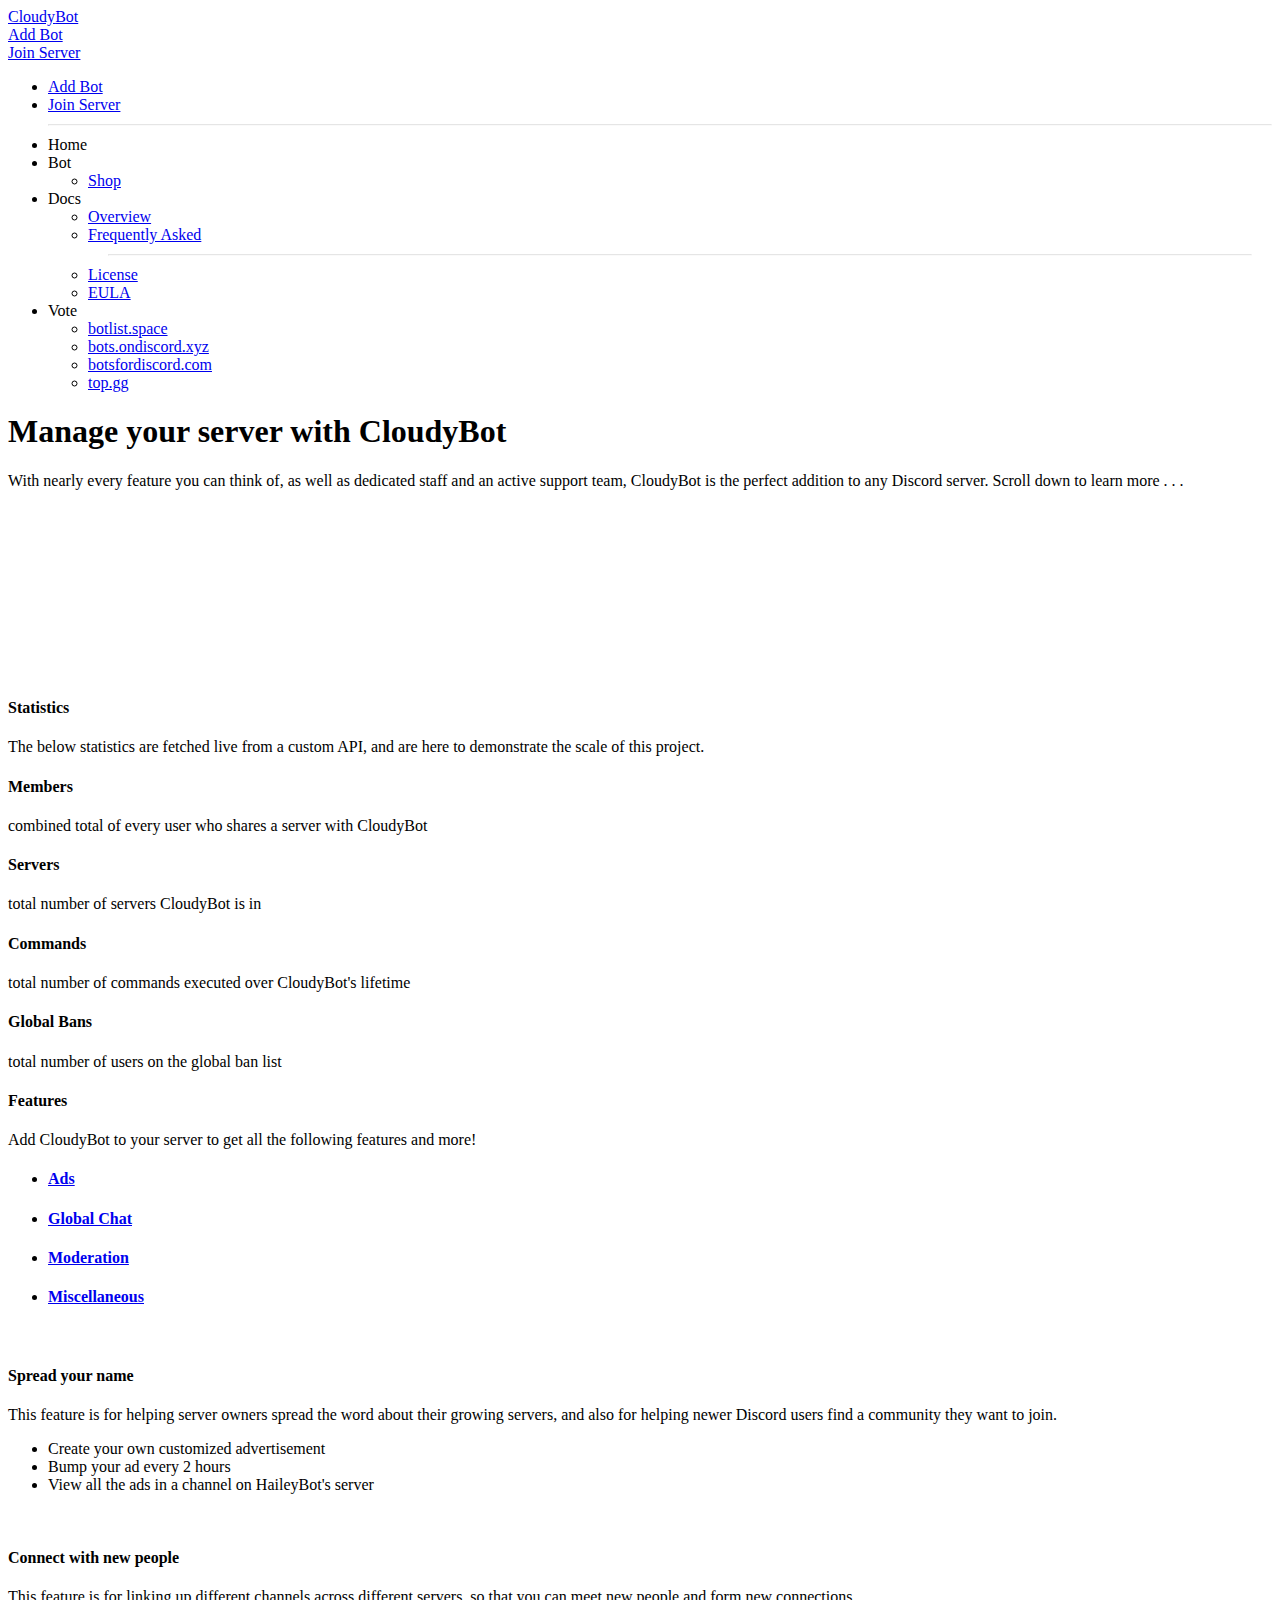
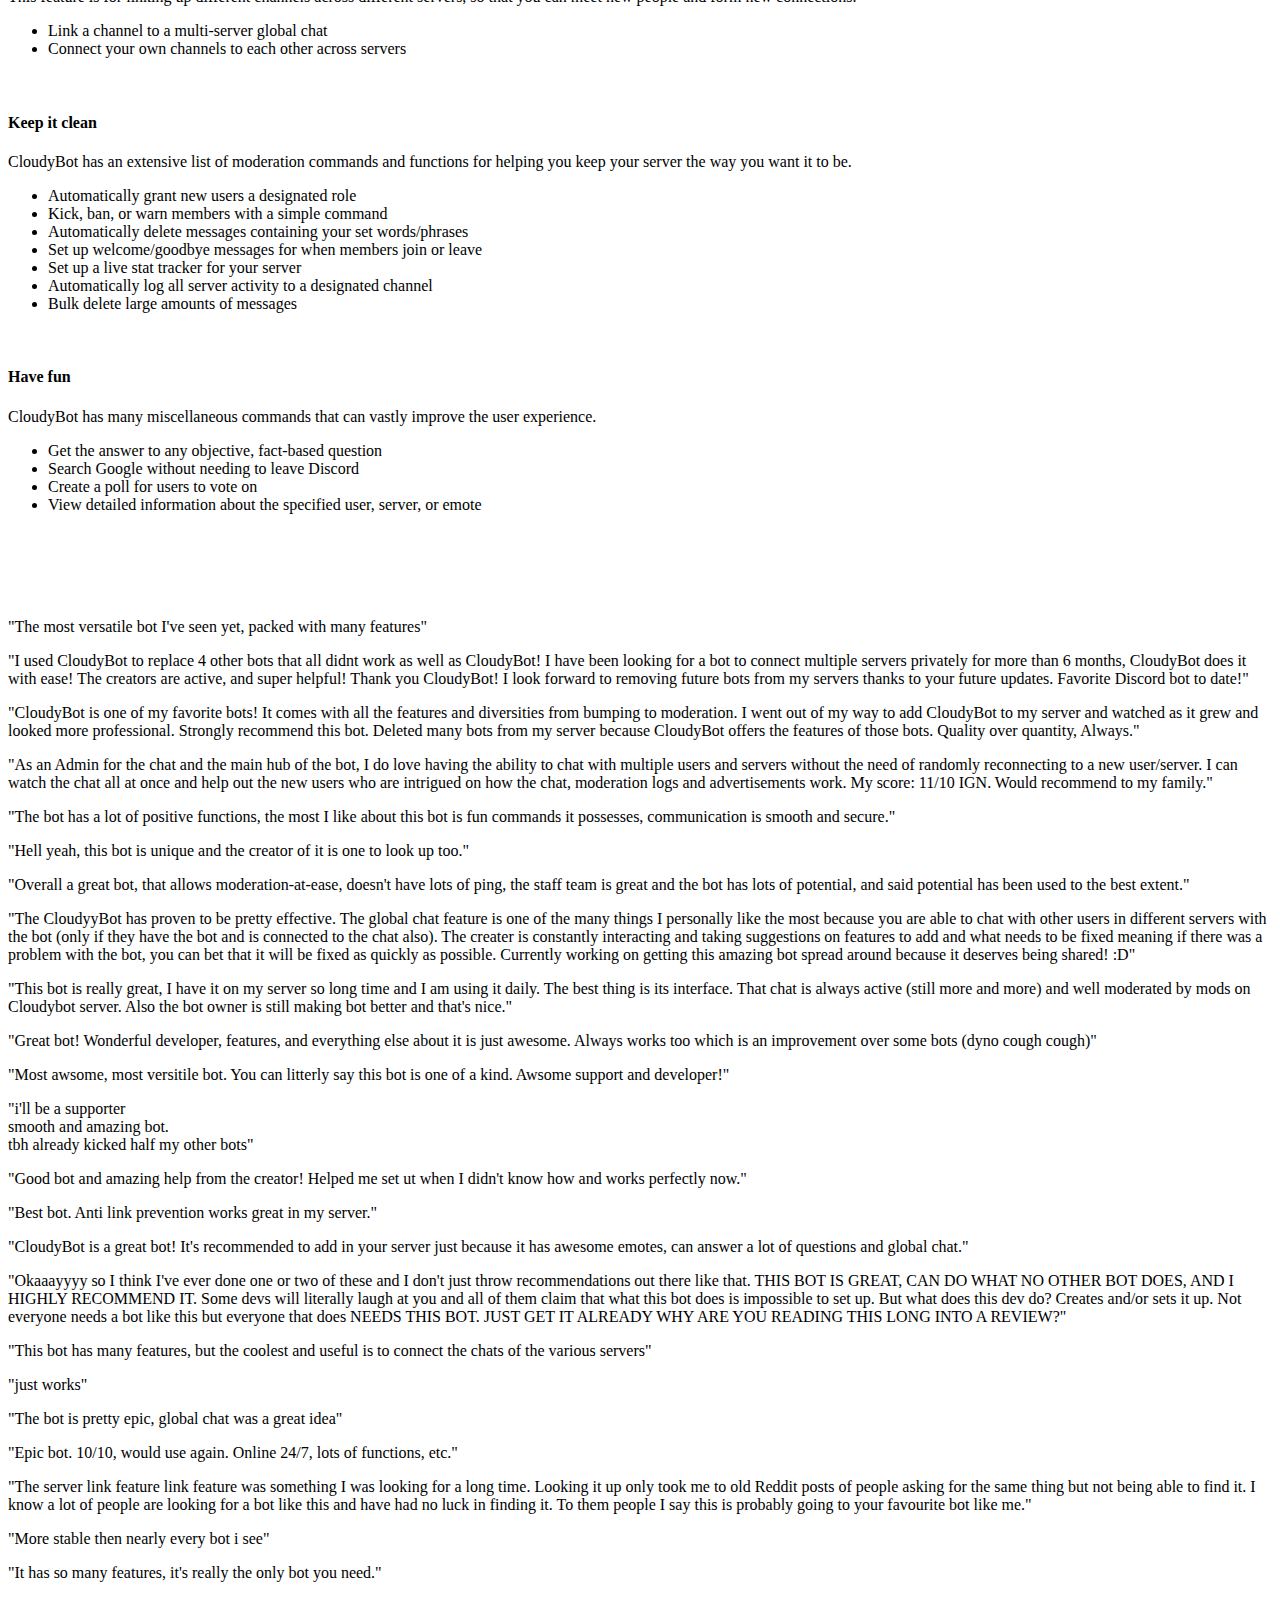
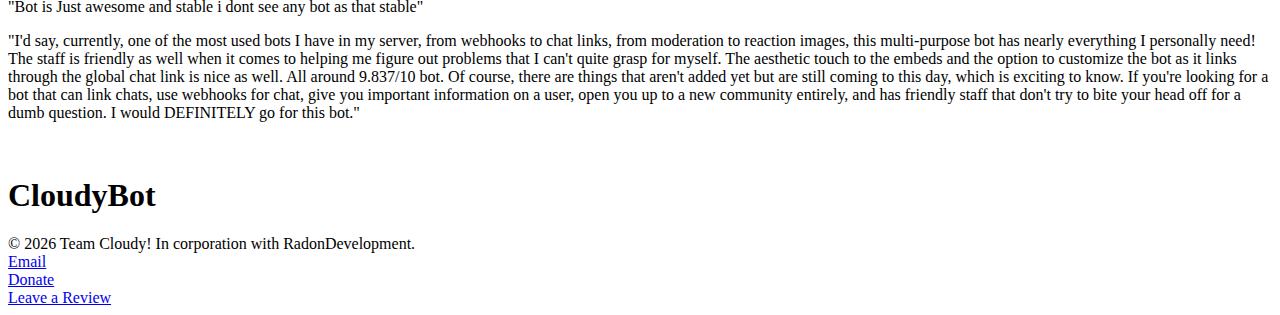
==== index.html @ 56f17318 "kska" ====
<!DOCTYPE html>
<html lang="en">
	<head>
		<meta charset="utf-8" />
		<meta name="copyrighted-site-verification" content="ebb94df8fd99408a" />
		<meta name="propeller" content="da3fdafeb3a0f1ea42befd9f24edd1d3" />
		<title>CloudyBot</title>
		<meta http-equiv="X-UA-Compatible" content="IE=edge" />
		<meta name="description" content="CloudyBot is a multipurpose bot focused on giving users the features they ask for" />
		<meta name="viewport" content="width=device-width, initial-scale=1" />
		<meta property="og:title" content="CloudyBot" />
		<meta property="og:url" content="https://cloudy.cf" />
		<meta property="og:description" content="CloudyBot is a multipurpose bot focused on giving users the features they ask for" />
		<meta name="msapplication-TileColor" content="#2c75ff" />
		<meta
			name="keywords"
			content="haileybot, haileybit, hailey, bot, network, cheesits, haley, bit, hayley, 306018440639152128, 423637161632464906, global, chat"
		/>
		<meta property="og:type" content="object" />
		<meta property="og:image" content="https://www.haileybot.com/images/haileybot.gif" />
		<meta name="mobile-web-app-capable" content="yes" />
		<link rel="icon" sizes="192x192" href="images/haileybot.webp" />
		<meta name="apple-mobile-web-app-capable" content="yes" />
		<meta name="apple-mobile-web-app-status-bar-style" content="black" />
		<meta name="apple-mobile-web-app-title" content="CloudyyBot" />
		<link rel="apple-touch-icon-precomposed" href="images/haileybot.webp" />
		<meta name="msapplication-TileImage" content="https://www.haileybot.com/images/haileybot.webp" />
		<meta name="theme-color" content="#2c75ff" />
		<link rel="shortcut icon" href="images/haileybot.webp" />
		<meta name="abuseipdb-verification" content="VtHtNeUc" />

		<link href="css/bootstrap.min.css" rel="stylesheet" type="text/css" />
		<link href="css/materialdesignicons.min.css" rel="stylesheet" type="text/css" />
		<link rel="stylesheet" href="css/owl.carousel.min.css" />
		<link rel="stylesheet" href="css/owl.theme.default.min.css" />
		<link rel="stylesheet" href="css/pageclip.css" media="screen" />
		<link rel="stylesheet" href="css/mobile.css">
		<link href="css/style.css" rel="stylesheet" type="text/css" />
	</head>

	<body>
		<!-- Loading animation -->
		<div id="preloader">
			<div id="status">
				<div class="spinner">
					<div class="double-bounce1"></div>
					<div class="double-bounce2"></div>
				</div>
			</div>
		</div>

		<!-- Header -->
		<header id="topnav" class="defaultscroll sticky">
			<div class="container">
				<!-- Logo -->
				<div>
					<a class="logo" href="#">Cloudy<span class="text-primary">Bot</span></a>
				</div>

				<!-- Invite Buttons -->
				<div class="buy-button hide-mobile">
					<a href="https://discord.com/oauth2/authorize?client_id=863738925864321025&permissions=8&scope=bot%20applications.commands" target="_blank" class="btn btn-primary">Add Bot</a>
				</div>
				<div class="buy-button hide-mobile" style="padding-right: 0.25em">
					<a href="https://dsc.gg/cloudybot" target="_blank" class="btn btn-outline-primary">Join Server</a>
				</div>

				<!-- Mobile Tray Toggle -->
				<div class="menu-extras">
					<div class="menu-item">
						<a class="navbar-toggle">
							<div class="lines">
								<span></span>
								<span></span>
								<span></span>
							</div>
						</a>
					</div>
				</div>

				<!-- Navigation -->

				<!--
        "New" badge for nav items:
        <span class="badge badge-success nav-menu-right nav-menu-badge">New</span>
      -->

				<div id="navigation">
					<ul class="navigation-menu">
						<!-- Mobile Invites -->
						<li class="show-mobile buy-button">
							<span><a href="https://discord.com/oauth2/authorize?client_id=863738925864321025&permissions=8&scope=bot%20applications.commands" target="_blank" class="btn btn-block btn-primary">Add Bot</a></span>
						</li>
						<li class="show-mobile buy-button">
							<span><a href="https://dsc.gg/cloudybot" target="_blank" class="btn btn-block btn-outline-primary">Join Server</a></span>
							<hr style="opacity: 25%; margin-top: 10px; margin-bottom: 10px" />
						</li>

						<!-- Nav Row 1 -->
						<li><a class="text-primary">Home</a></li>

						<!-- Nav Row 2 -->
						<li class="has-submenu">
							<a>Bot</a><span class="menu-arrow"></span>
							<ul class="submenu">
								<li><a href="https://shop.cloudy.cf">Shop</a></li>
							</ul>
						</li>

						<!-- Nav Row 3 -->
						<li class="has-submenu">
							<a>Docs</a><span class="menu-arrow"></span>
							<ul class="submenu">
								<li><a href="https://docs.cloudy.cf">Overview</a></li>
								<li><a href="https://faq.cloudy.cf">Frequently Asked</a></li>
								<hr style="opacity: 25%; margin: 20px; margin-top: 10px; margin-bottom: 10px" />
								<li>
									<a href="https://license.cloudybot.cf" target="_blank"
										>License<span class="mdi mdi-open-in-new rem-1 nav-menu-right nav-menu-icon"></span
									></a>
								</li>
								<li>
									<a href="https://eula.cloudy.cf" target="_blank"
										>EULA<span class="mdi mdi-open-in-new rem-1 nav-menu-right nav-menu-icon"></span
									></a>
								</li>
							</ul>
						</li>

						<!-- Nav Row 4 -->
						<li class="has-submenu">
							<a>Vote</a><span class="menu-arrow"></span>
							<ul class="submenu">
								<li><a href="https://botlist.space/bot/423637161632464906/upvote" target="_blank">botlist.space</a></li>
								<li><a href="https://bots.ondiscord.xyz/bots/423637161632464906?vote" target="_blank">bots.ondiscord.xyz</a></li>
								<li><a href="https://botsfordiscord.com/bot/423637161632464906/vote" target="_blank">botsfordiscord.com</a></li>
								<li><a href="https://top.gg/bot/423637161632464906/vote" target="_blank">top.gg</a></li>
							</ul>
						</li>
					</ul>
				</div>
			</div>
		</header>

		<!-- Jumbotron -->
		<section class="bg-half-170" id="home">
			<div class="home-center">
				<div class="home-desc-center">
					<div class="container">
						<div class="row align-items-center">
							<!-- Coloumn 1 -->
							<div class="col-lg-6 col-md-7">
								<div class="title-heading mt-4">
									<h1 class="heading mb-3">Manage your server with <span class="text-primary">CloudyBot</span></h1>
									<p class="para-desc text-muted">
										With nearly every feature you can think of, as well as dedicated staff and an active support team, CloudyBot is the
										perfect addition to any Discord server. <span class="text-primary">Scroll down to learn more . . .</span>
									</p>
									<!-- Warns the user that they should enable JS for a better experience. See the noscript tag -->
									<p id="nojs-p"><b id="nojs-warning">You have JavaScript disabled. Please enable JavaScript for a better experience.</b></p>
								</div>
							</div>

							<!-- Column 2 -->
							<div class="col-lg-6 col-md-5 mt-4 pt-2 mt-sm-0 pt-sm-0 hide-mobile">
								<video autoplay loop muted playsinline width="85%" class="img-fluid mx-auto d-block">
									<source src="images/haileybot-av1.webm" type="video/webm" />
									<source src="images/haileybot-vp9.webm" type="video/webm" />
								</video>
							</div>
						</div>
					</div>

					<!-- Background Design Image -->
					<div class="container-fluid">
						<div class="row">
							<div class="home-shape-bottom">
								<img src="images/shapes/round-light.webp" alt="" loading="lazy" class="img-fluid mx-auto d-block" />
							</div>
						</div>
					</div>
				</div>
			</div>
		</section>

		<!-- Statistics -->
		<section class="section bg-light">
			<div class="container">
				<div class="row justify-content-center">
					<div class="col-12 text-center">
						<!-- Title and Description -->
						<div class="section-title mb-60">
							<h4 class="main-title mb-4">Statistics</h4>
							<p class="text-muted para-desc mb-0 mx-auto">
								The below statistics are fetched live from a custom API, and are here to demonstrate the scale of this project.
							</p>
						</div>
					</div>
				</div>

				<!-- Set up 2 columns -->
				<div class="row justify-content-center align-items-center">
					<div class="col-lg-8 col-md-8">
						<div class="row">
							<!-- Stat Column 1 -->
							<div class="col-md-6 col-12">
								<div class="features p-1 pt-4 pb-4">
									<i class="mdi mdi-account icon text-center rounded-pill text-primary mr-3 mt-2 float-left"></i>
									<div class="content d-block overflow-hidden">
										<h4 class="title"><span id="stats-members"></span> Members</h4>
										<p class="text-muted para mb-0">combined total of every user who shares a server with CloudyBot</p>
									</div>
								</div>
							</div>

							<!-- Stat Column 2 -->
							<div class="col-md-6 col-12">
								<div class="features p-1 pt-4 pb-4">
									<i class="mdi mdi-server icon text-center rounded-pill text-primary mr-3 mt-2 float-left"></i>
									<div class="content d-block overflow-hidden">
										<h4 class="title"><span id="stats-servers"></span> Servers</h4>
										<p class="text-muted para mb-0">total number of servers CloudyBot is in</p>
									</div>
								</div>
							</div>

							<!-- Stat Column 3 -->
							<div class="col-md-6 col-12">
								<div class="features p-1 pt-4 pb-4">
									<i class="mdi mdi-code-greater-than icon text-center rounded-pill text-primary mr-3 mt-2 float-left"></i>
									<div class="content d-block overflow-hidden">
										<h4 class="title"><span id="stats-commands"></span> Commands</h4>
										<p class="text-muted para mb-0">total number of commands executed over CloudyBot's lifetime</p>
									</div>
								</div>
							</div>

							<div class="col-md-6 col-12">
								
							<!-- Stat Column 5 -->
							

							<!-- Stat Column 6 -->
							<div class="col-md-6 col-12">
								<div class="features p-1 pt-4 pb-4">
									<i class="mdi mdi-gavel icon text-center rounded-pill text-primary mr-3 mt-2 float-left"></i>
									<div class="content d-block overflow-hidden">
										<h4 class="title"><span id="stats-global-bans"></span> Global Bans</h4>
										<p class="text-muted para mb-0">total number of users on the global ban list</p>
									</div>
								</div>
							</div>
						</div>
					</div>
				</div>
			</div>
		</section>

		<!-- Features -->
		<section class="section pt-0 bg-light">
			<div class="container">
				<div class="row justify-content-center">
					<div class="col-12 text-center">
						<!-- Title and Description -->
						<div class="section-title mb-60">
							<h4 class="main-title mb-4">Features</h4>
							<p class="text-muted para-desc mb-0 mx-auto">
								Add <span class="text-primary font-weight-bold">CloudyBot</span> to your server to get all the following features and more!
							</p>

							<!-- Pill Selectors -->
							<div class="row mt-4 justify-content-center">
								<div class="col-lg-8 col-md-12 text-center">
									<ul class="nav nav-pills nav-justified flex-column flex-sm-row" id="pills-tab" role="tablist">
										<!-- Pill 1 Button -->
										<li class="nav-item mt-4 pt-2">
											<a
												class="nav-link rounded active"
												id="pills-ads-tab"
												data-toggle="pill"
												href="#pills-ads"
												role="tab"
												aria-controls="pills-ads"
												aria-selected="false"
											>
												<div class="text-center pt-1 pb-1">
													<h4 class="title font-weight-normal mb-0">Ads</h4>
												</div>
											</a>
										</li>

										<!-- Pill 2 Button -->
										<li class="nav-item mt-4 pt-2">
											<a
												class="nav-link rounded"
												id="pills-global-tab"
												data-toggle="pill"
												href="#pills-global"
												role="tab"
												aria-controls="pills-global"
												aria-selected="false"
											>
												<div class="text-center pt-1 pb-1">
													<h4 class="title font-weight-normal mb-0">Global Chat</h4>
												</div>
											</a>
										</li>

										<!-- Pill 3 Button -->
										<li class="nav-item mt-4 pt-2">
											<a
												class="nav-link rounded"
												id="pills-mod-tab"
												data-toggle="pill"
												href="#pills-mod"
												role="tab"
												aria-controls="pills-mod"
												aria-selected="false"
											>
												<div class="text-center pt-1 pb-1">
													<h4 class="title font-weight-normal mb-0">Moderation</h4>
												</div>
											</a>
										</li>

										<!-- Pill 4 Button -->
										<li class="nav-item mt-4 pt-2">
											<a
												class="nav-link rounded"
												id="pills-misc-tab"
												data-toggle="pill"
												href="#pills-misc"
												role="tab"
												aria-controls="pills-misc"
												aria-selected="false"
											>
												<div class="text-center pt-1 pb-1">
													<h4 class="title font-weight-normal mb-0">Miscellaneous</h4>
												</div>
											</a>
										</li>
									</ul>
								</div>
							</div>
						</div>
					</div>
				</div>

				<div class="row">
					<div class="col-12">
						<div class="tab-content" id="pills-tabContent">
							<!-- Pill 1 -->
							<div class="tab-pane fade show active" id="pills-ads" role="tabpanel" aria-labelledby="pills-ads-tab">
								<div class="row align-items-center">
									<div class="col-md-6 hide-mobile">
										<img src="images/pattern.webp" loading="lazy" class="img-fluid mx-auto d-block" alt="" />
									</div>

									<!-- Pill 1 Content -->
									<div class="col-md-6 mt-4 mt-sm-0 pt-2 pt-sm-0">
										<div class="section-title">
											<h4 class="title mb-4"><i class="mdi mdi-chevron-double-right text-primary"></i> Spread your name</h4>
											<p class="text-muted">
												This feature is for helping server owners spread the word about their growing servers, and also for helping
												newer Discord users find a community they want to join.
											</p>
											<ul class="list-unstyled feature-list text-muted">
												<li>
													<i class="mdi mdi-checkbox-marked-circle text-success h4 mr-2"></i>Create your own customized advertisement
												</li>
												<li><i class="mdi mdi-checkbox-marked-circle text-success h4 mr-2"></i>Bump your ad every 2 hours</li>
												<li>
													<i class="mdi mdi-checkbox-marked-circle text-success h4 mr-2"></i>View all the ads in a channel on
													HaileyBot's server
												</li>
											</ul>
										</div>
									</div>
								</div>
							</div>

							<!-- Pill 2 -->
							<div class="tab-pane fade" id="pills-global" role="tabpanel" aria-labelledby="pills-global-tab">
								<div class="row align-items-center">
									<div class="col-md-6 hide-mobile">
										<img src="images/pattern.webp" loading="lazy" class="img-fluid mx-auto d-block" alt="" />
									</div>

									<!-- Pill 2 Content -->
									<div class="col-md-6 mt-4 mt-sm-0 pt-2 pt-sm-0">
										<div class="section-title">
											<h4 class="title mb-4"><i class="mdi mdi-chevron-double-right text-primary"></i> Connect with new people</h4>
											<p class="text-muted">
												This feature is for linking up different channels across different servers, so that you can meet new people and
												form new connections.
											</p>
											<ul class="list-unstyled feature-list text-muted">
												<li>
													<i class="mdi mdi-checkbox-marked-circle text-success h4 mr-2"></i>Link a channel to a multi-server global
													chat
												</li>
												<li>
													<i class="mdi mdi-checkbox-marked-circle text-success h4 mr-2"></i>Connect your own channels to each other
													across servers
												</li>
											</ul>
										</div>
									</div>
								</div>
							</div>

							<!-- Pill 3 -->
							<div class="tab-pane fade" id="pills-mod" role="tabpanel" aria-labelledby="pills-mod-tab">
								<div class="row align-items-center">
									<div class="col-md-6 hide-mobile">
										<img src="images/pattern.webp" loading="lazy" class="img-fluid mx-auto d-block" alt="" />
									</div>

									<!-- Pill 3 Content -->
									<div class="col-md-6 mt-4 mt-sm-0 pt-2 pt-sm-0">
										<div class="section-title">
											<h4 class="title mb-4"><i class="mdi mdi-chevron-double-right text-primary"></i> Keep it clean</h4>
											<p class="text-muted">
												CloudyBot has an extensive list of moderation commands and functions for helping you keep your server the way
												you want it to be.
											</p>
											<ul class="list-unstyled feature-list text-muted">
												<li>
													<i class="mdi mdi-checkbox-marked-circle text-success h4 mr-2"></i>Automatically grant new users a
													designated role
												</li>
												<li>
													<i class="mdi mdi-checkbox-marked-circle text-success h4 mr-2"></i>Kick, ban, or warn members with a simple
													command
												</li>
												<li>
													<i class="mdi mdi-checkbox-marked-circle text-success h4 mr-2"></i>Automatically delete messages containing
													your set words/phrases
												</li>
												<li>
													<i class="mdi mdi-checkbox-marked-circle text-success h4 mr-2"></i>Set up welcome/goodbye messages for when
													members join or leave
												</li>
												<li>
													<i class="mdi mdi-checkbox-marked-circle text-success h4 mr-2"></i>Set up a live stat tracker for your
													server
												</li>
												<li>
													<i class="mdi mdi-checkbox-marked-circle text-success h4 mr-2"></i>Automatically log all server activity to
													a designated channel
												</li>
												<li>
													<i class="mdi mdi-checkbox-marked-circle text-success h4 mr-2"></i>Bulk delete large amounts of messages
												</li>
											</ul>
										</div>
									</div>
								</div>
							</div>

							<!-- Pill 4 -->
							<div class="tab-pane fade" id="pills-misc" role="tabpanel" aria-labelledby="pills-misc-tab">
								<div class="row align-items-center">
									<div class="col-md-6 hide-mobile">
										<img src="images/pattern.webp" loading="lazy" class="img-fluid mx-auto d-block" alt="" />
									</div>

									<!-- Pill 4 -->
									<div class="col-md-6 mt-4 mt-sm-0 pt-2 pt-sm-0">
										<div class="section-title">
											<h4 class="title mb-4"><i class="mdi mdi-chevron-double-right text-primary"></i> Have fun</h4>
											<p class="text-muted">CloudyBot has many miscellaneous commands that can vastly improve the user experience.</p>
											<ul class="list-unstyled feature-list text-muted">
												<li>
													<i class="mdi mdi-checkbox-marked-circle text-success h4 mr-2"></i>Get the answer to any objective,
													fact-based question
												</li>
												<li>
													<i class="mdi mdi-checkbox-marked-circle text-success h4 mr-2"></i>Search Google without needing to leave
													Discord
												</li>
												<li><i class="mdi mdi-checkbox-marked-circle text-success h4 mr-2"></i>Create a poll for users to vote on</li>
												<li>
													<i class="mdi mdi-checkbox-marked-circle text-success h4 mr-2"></i>View detailed information about the
													specified user, server, or emote
												</li>
											</ul>
										</div>
									</div>
								</div>
							</div>
						</div>
					</div>
				</div>
			</div>

			<!-- Background Image -->
			<div class="container-fluid">
				<div class="row">
					<div class="home-shape-bottom">
						<img src="images/shapes/round-white.webp" alt="" loading="lazy" class="img-fluid mx-auto d-block" />
					</div>
				</div>
			</div>
		</section>

		<br /><br /><br />

		<!-- Reviews -->
		<section class="section pt-0">
			<div class="container">
				<div class="row">
					<div class="col-12">
						<div id="customer-testi" class="owl-carousel owl-theme">
							<div class="customer-testi p-3 text-center">
								<p class="text-muted mt-4">"The most versatile bot I've seen yet, packed with many features"</p>
							</div>

							<div class="customer-testi p-3 text-center">
								<p class="text-muted mt-4">
									"I used CloudyBot to replace 4 other bots that all didnt work as well as CloudyBot! I have been looking for a bot to connect
									multiple servers privately for more than 6 months, CloudyBot does it with ease! The creators are active, and super helpful!
									Thank you CloudyBot! I look forward to removing future bots from my servers thanks to your future updates. Favorite Discord
									bot to date!"
								</p>
							</div>

							<div class="customer-testi p-3 text-center">
								<p class="text-muted mt-4">
									"CloudyBot is one of my favorite bots! It comes with all the features and diversities from bumping to moderation. I went out
									of my way to add CloudyBot to my server and watched as it grew and looked more professional. Strongly recommend this bot.
									Deleted many bots from my server because CloudyBot offers the features of those bots. Quality over quantity, Always."
								</p>
							</div>

							<div class="customer-testi p-3 text-center">
								<p class="text-muted mt-4">
									"As an Admin for the chat and the main hub of the bot, I do love having the ability to chat with multiple users and servers
									without the need of randomly reconnecting to a new user/server. I can watch the chat all at once and help out the new users
									who are intrigued on how the chat, moderation logs and advertisements work. My score: 11/10 IGN. Would recommend to my
									family."
								</p>
							</div>

							<div class="customer-testi p-3 text-center">
								<p class="text-muted mt-4">
									"The bot has a lot of positive functions, the most I like about this bot is fun commands it possesses,
									communication is smooth and secure."
								</p>
							</div>

							<div class="customer-testi p-3 text-center">
								<p class="text-muted mt-4">"Hell yeah, this bot is unique and the creator of it is one to look up too."</p>
							</div>

							<div class="customer-testi p-3 text-center">
								<p class="text-muted mt-4">
									"Overall a great bot, that allows moderation-at-ease, doesn't have lots of ping, the staff team is
									great and the bot has lots of potential, and said potential has been used to the best extent."
								</p>
							</div>

							<div class="customer-testi p-3 text-center">
								<p class="text-muted mt-4">
									"The CloudyyBot has proven to be pretty effective. The global chat feature is one of the many things I personally like the
									most because you are able to chat with other users in different servers with the bot (only if they have the bot and is
									connected to the chat also). The creater is constantly interacting and taking suggestions on features to add and what needs
									to be fixed meaning if there was a problem with the bot, you can bet that it will be fixed as quickly as possible. Currently
									working on getting this amazing bot spread around because it deserves being shared! :D"
								</p>
							</div>

							<div class="customer-testi p-3 text-center">
								<p class="text-muted mt-4">
									"This bot is really great, I have it on my server so long time and I am using it daily. The best thing is its interface. That chat is always active (still more and more) and well moderated
									by mods on Cloudybot server. Also the bot owner is still making bot better and that's nice."
								</p>
							</div>

							<div class="customer-testi p-3 text-center">
								<p class="text-muted mt-4">
									"Great bot! Wonderful developer, features, and everything else about it is just awesome. Always works too which is an
									improvement over some bots (dyno cough cough)"
								</p>
							</div>

							<div class="customer-testi p-3 text-center">
								<p class="text-muted mt-4">
									"Most awsome, most versitile bot. You can litterly say this bot is one of a kind. Awsome support and developer!"
								</p>
							</div>

							<div class="customer-testi p-3 text-center">
								<p class="text-muted mt-4">
									"i'll be a supporter<br />
									smooth and amazing bot.<br />
									tbh already kicked half my other bots"
								</p>
							</div>

							<div class="customer-testi p-3 text-center">
								<p class="text-muted mt-4">
									"Good bot and amazing help from the creator! Helped me set ut when I didn't know how and works perfectly now."
								</p>
							</div>

							<div class="customer-testi p-3 text-center">
								<p class="text-muted mt-4">"Best bot. Anti link prevention works great in my server."</p>
							</div>

							<div class="customer-testi p-3 text-center">
								<p class="text-muted mt-4">
									"CloudyBot is a great bot! It's recommended to add in your server just because it has awesome emotes, can answer a lot of
									questions and global chat."
								</p>
							</div>

							<div class="customer-testi p-3 text-center">
								<p class="text-muted mt-4">
									"Okaaayyyy so I think I've ever done one or two of these and I don't just throw recommendations out there like that. THIS
									BOT IS GREAT, CAN DO WHAT NO OTHER BOT DOES, AND I HIGHLY RECOMMEND IT. Some devs will literally laugh at you and all of
									them claim that what this bot does is impossible to set up. But what does this dev do? Creates and/or sets it up. Not
									everyone needs a bot like this but everyone that does NEEDS THIS BOT. JUST GET IT ALREADY WHY ARE YOU READING THIS LONG INTO
									A REVIEW?"
								</p>
							</div>

							<div class="customer-testi p-3 text-center">
								<p class="text-muted mt-4">
									"This bot has many features, but the coolest and useful is to connect the chats of the various servers"
								</p>
							</div>

							<div class="customer-testi p-3 text-center">
								<p class="text-muted mt-4">"just works"</p>
							</div>

							<div class="customer-testi p-3 text-center">
								<p class="text-muted mt-4">"The bot is pretty epic, global chat was a great idea"</p>
							</div>

							<div class="customer-testi p-3 text-center">
								<p class="text-muted mt-4">"Epic bot. 10/10, would use again. Online 24/7, lots of functions, etc."</p>
							</div>

							<div class="customer-testi p-3 text-center">
								<p class="text-muted mt-4">
									"The server link feature link feature was something I was looking for a long time. Looking it up only took me to old Reddit
									posts of people asking for the same thing but not being able to find it. I know a lot of people are looking for a bot like
									this and have had no luck in finding it. To them people I say this is probably going to your favourite bot like me."
								</p>
							</div>

							<div class="customer-testi p-3 text-center">
								<p class="text-muted mt-4">"More stable then nearly every bot i see"</p>
							</div>

							<div class="customer-testi p-3 text-center">
								<p class="text-muted mt-4">"It has so many features, it's really the only bot you need."</p>
							</div>

							<div class="customer-testi p-3 text-center">
								<p class="text-muted mt-4">"Bot is Just awesome and stable i dont see any bot as that stable"</p>
							</div>

							<div class="customer-testi p-3 text-center">
								<p class="text-muted mt-4">
									"I'd say, currently, one of the most used bots I have in my server, from webhooks to chat links, from moderation to reaction
									images, this multi-purpose bot has nearly everything I personally need! The staff is friendly as well when it comes to
									helping me figure out problems that I can't quite grasp for myself. The aesthetic touch to the embeds and the option to
									customize the bot as it links through the global chat link is nice as well. All around 9.837/10 bot. Of course, there are
									things that aren't added yet but are still coming to this day, which is exciting to know. If you're looking for a bot that
									can link chats, use webhooks for chat, give you important information on a user, open you up to a new community entirely,
									and has friendly staff that don't try to bite your head off for a dumb question. I would DEFINITELY go for this bot."
								</p>
							</div>
						</div>
					</div>
				</div>
			</div>

			<!-- Background Image -->
			<div class="container-fluid">
				<div class="row">
					<div class="home-shape-bottom">
						<img src="images/shapes/round-dark.webp" alt="" loading="lazy" class="img-fluid mx-auto d-block" />
					</div>
				</div>
			</div>
		</section>

		<!-- Footer -->
		<footer class="footer footer-bar">
			<div class="container text-center">
				<div class="row align-items-end">
					<!-- Column 1 -->
					<div class="col-sm-3 text-sm-left">
						<h1 class="text-light mb-0">Cloudy<span class="text-primary">Bot</span></h1>
						<div class="small">© <span id="copyright-year"></span> Team Cloudy!          In corporation with RadonDevelopment.</div>
						<div class="pt-4 pb-4 text-light">
						
							<div><i class="mdi mdi-email"></i> <a href="mailto:contact@cloudybot.ml" target="_blank" class="text-foot">Email</a></div>
						</div>
						<a href="https://donate.cloudybot.cf" target="_blank" class="btn btn-block btn-primary">Donate</a>
					</div>

					<!-- Column 2 -->
					<div class="col-sm-5"></div>

					<!-- Column 3 -->
					<div class="col-sm-4 pt-2">
						<a href="https://cloudybot.cf/review" target="_blank" class="btn btn-block btn-primary">Leave a Review</a>
					</div>
				</div>
			</div>
		</footer>

		<!-- JavaScript -->
		<script type="text/javascript" src="js/mobileCheck.js"></script>
		<script src="js/jquery.min.js"></script>
		<script src="js/bootstrap.bundle.min.js"></script>
		<script src="js/jquery.easing.min.js"></script>
		<script src="js/owl.carousel.min.js "></script>
		<script src="js/owl.init.js "></script>
		<script src="js/app.js"></script>
		<script src="js/script.js"></script>
		<script src="https://s.pageclip.co/v1/pageclip.js" charset="utf-8"></script>
	</body>

	<script type="text/javascript">
		document.getElementById("copyright-year").innerHTML = (new Date()).getFullYear();
		fetch("https://discordapp.com/api/guilds/543000673189363725/widget.json").then(async res => {
			let widget = await res.json();
			for (const channel of widget.channels) {
				document.getElementById(`stats-${channel.name.toLowerCase().split(":")[0].replace(/ /g, "-")}`).innerHTML = channel.name.split(":")[1];
			}
		});
	</script>
	<script src="https://cdn.jsdelivr.net/npm/@widgetbot/crate@3" async defer>
		const crate = new Crate({
		  server: "413486862175436812",
		  channel: "431546109911891978",
		  shard: "https://e.widgetbot.io",
		  css: `
		    .root .embed {
		      width: ${window.mobilecheck() ? "100%" : "50%"};
		    }
		  `,
		  notifications: true,
		  indicator: true
		});
		crate.notify({
		  content: "Need help? Join the support server to receive assistance!",
		  timeout: 10000,
		  avatar: "images/cheesits456-42.gif"
		})
	</script>
	<!-- Hide loading animation & show nojs warning if the user has js disabled -->
	<noscript>
		<style>
			#preloader {
				display: none;
			}
			
			#nojs-p {
				display: block !important;
			}
		</style>
	</noscript>
	<!-- Completely hide nojs warning if JS is enabled -->
	<style>
		#nojs-p {
			display: none;
		}
	</style>
</html>
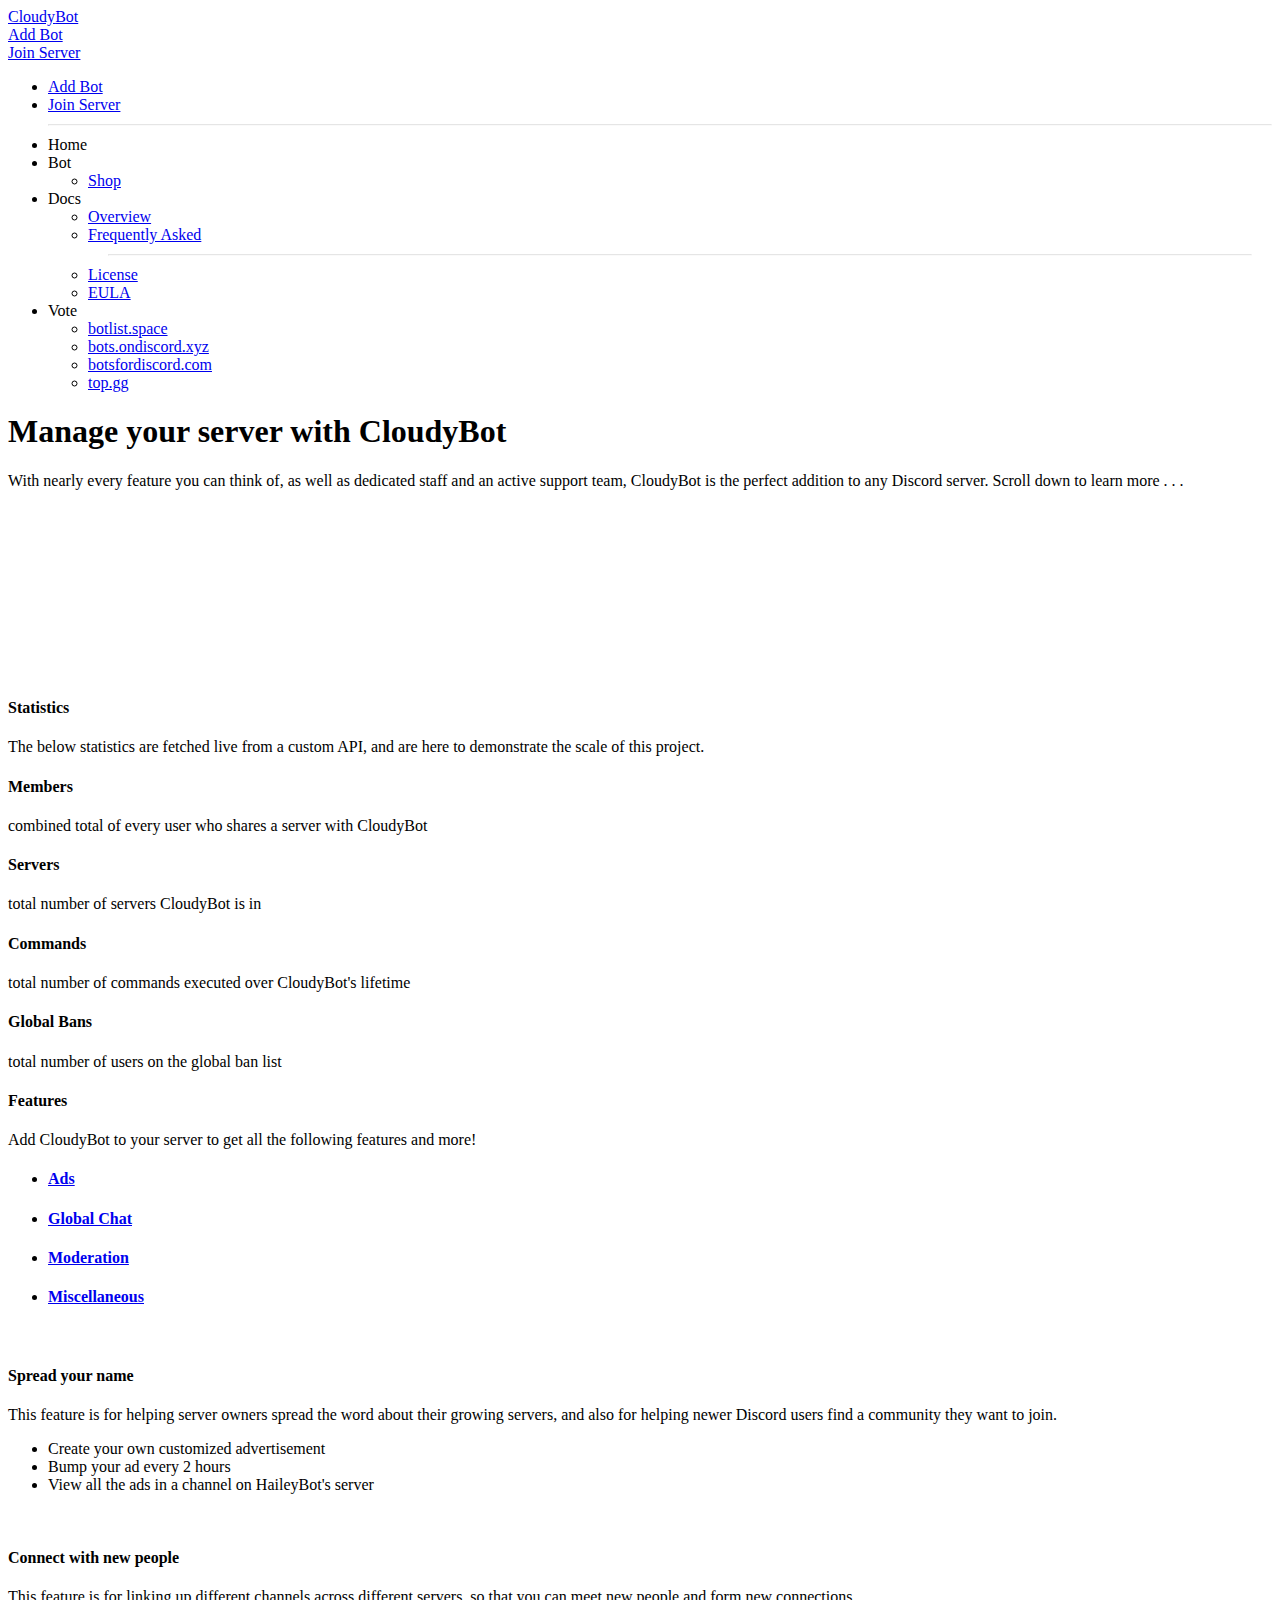
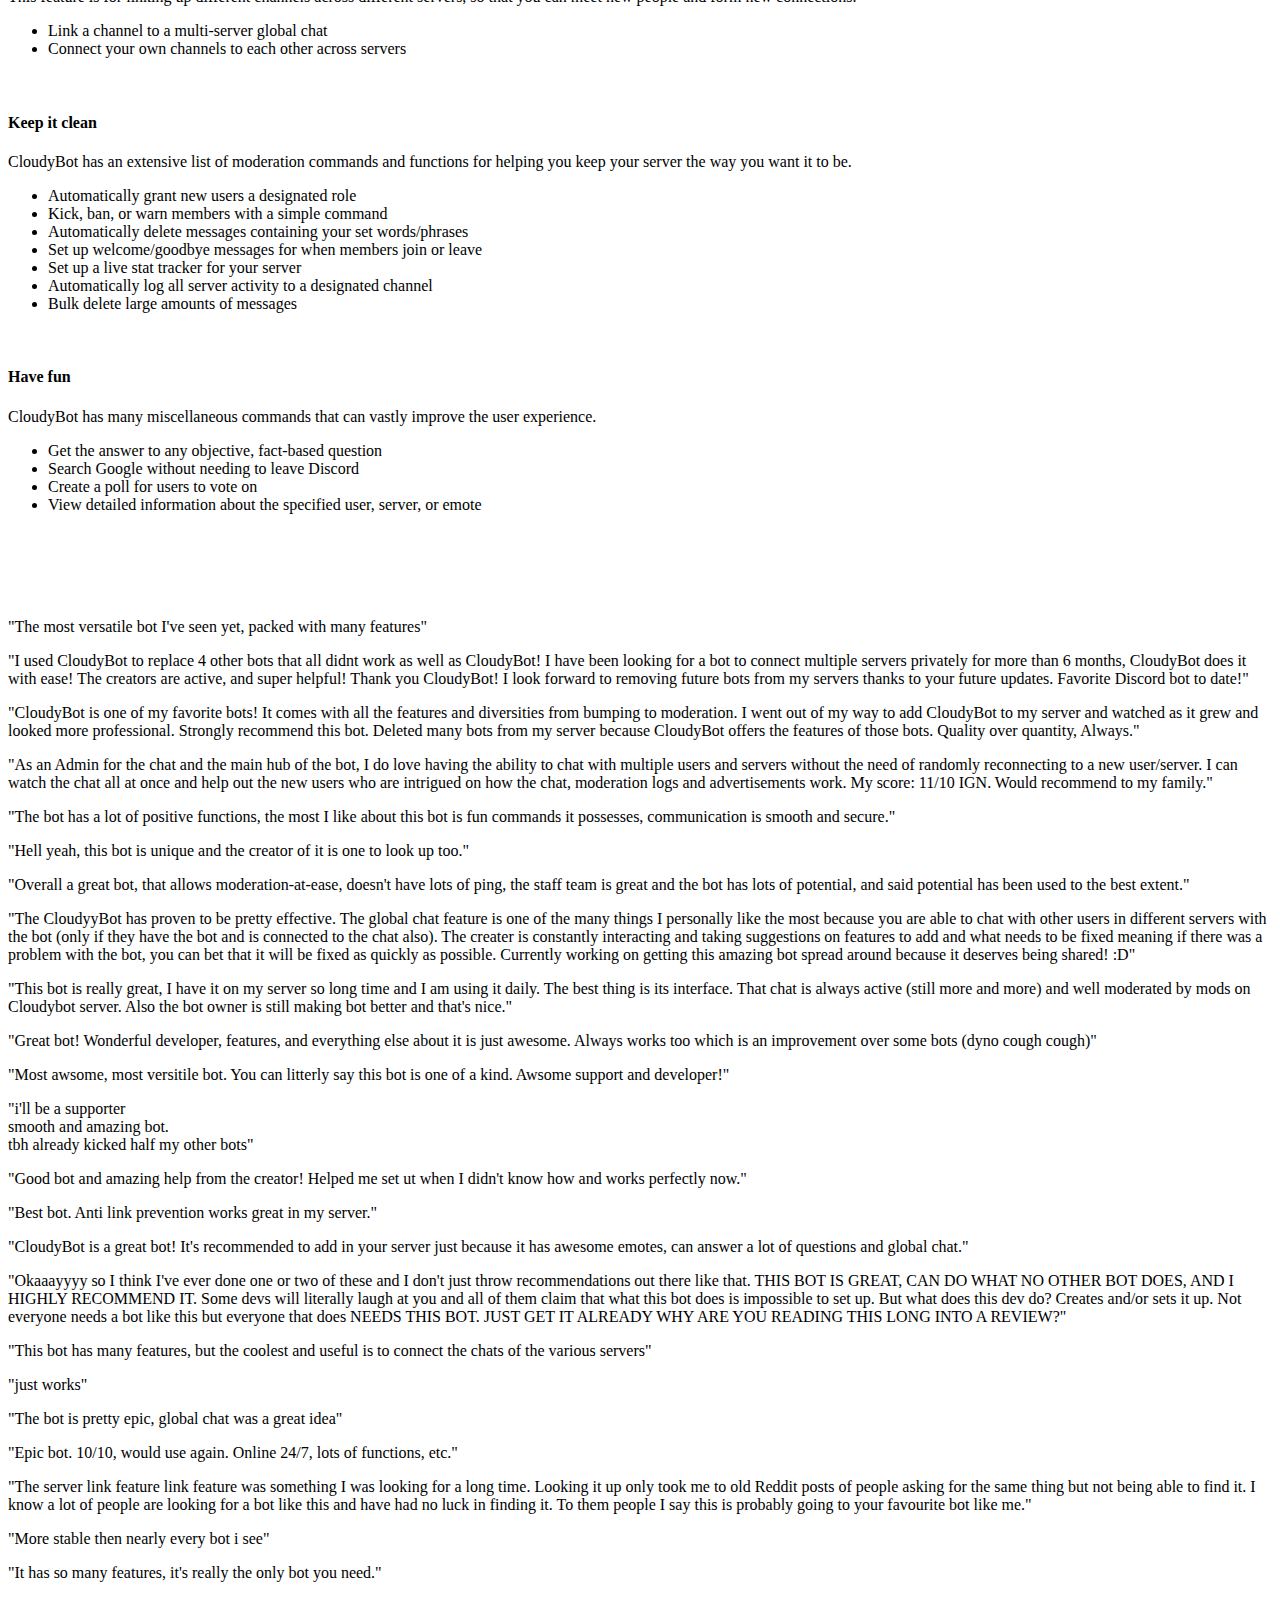
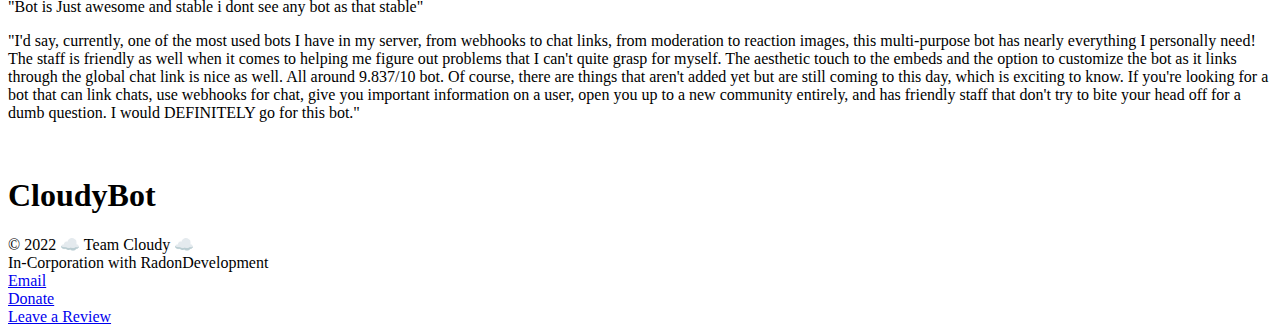
==== commit 67b3d2f7: "alla" ====
--- a/index.html
+++ b/index.html
@@ -696,7 +696,8 @@
 					<!-- Column 1 -->
 					<div class="col-sm-3 text-sm-left">
 						<h1 class="text-light mb-0">Cloudy<span class="text-primary">Bot</span></h1>
-						<div class="small">© <span id="copyright-year"></span> Team Cloudy!          In corporation with RadonDevelopment.</div>
+						<div class="small">© 2022 ☁️ Team Cloudy ☁️</div>
+						<div class="small"> In-Corporation with RadonDevelopment </div>
 						<div class="pt-4 pb-4 text-light">
 						
 							<div><i class="mdi mdi-email"></i> <a href="mailto:contact@cloudybot.ml" target="_blank" class="text-foot">Email</a></div>
@@ -738,8 +739,8 @@
 	</script>
 	<script src="https://cdn.jsdelivr.net/npm/@widgetbot/crate@3" async defer>
 		const crate = new Crate({
-		  server: "413486862175436812",
-		  channel: "431546109911891978",
+		  server: "720687457984577707",
+		  channel: "900082656530804827",
 		  shard: "https://e.widgetbot.io",
 		  css: `
 		    .root .embed {
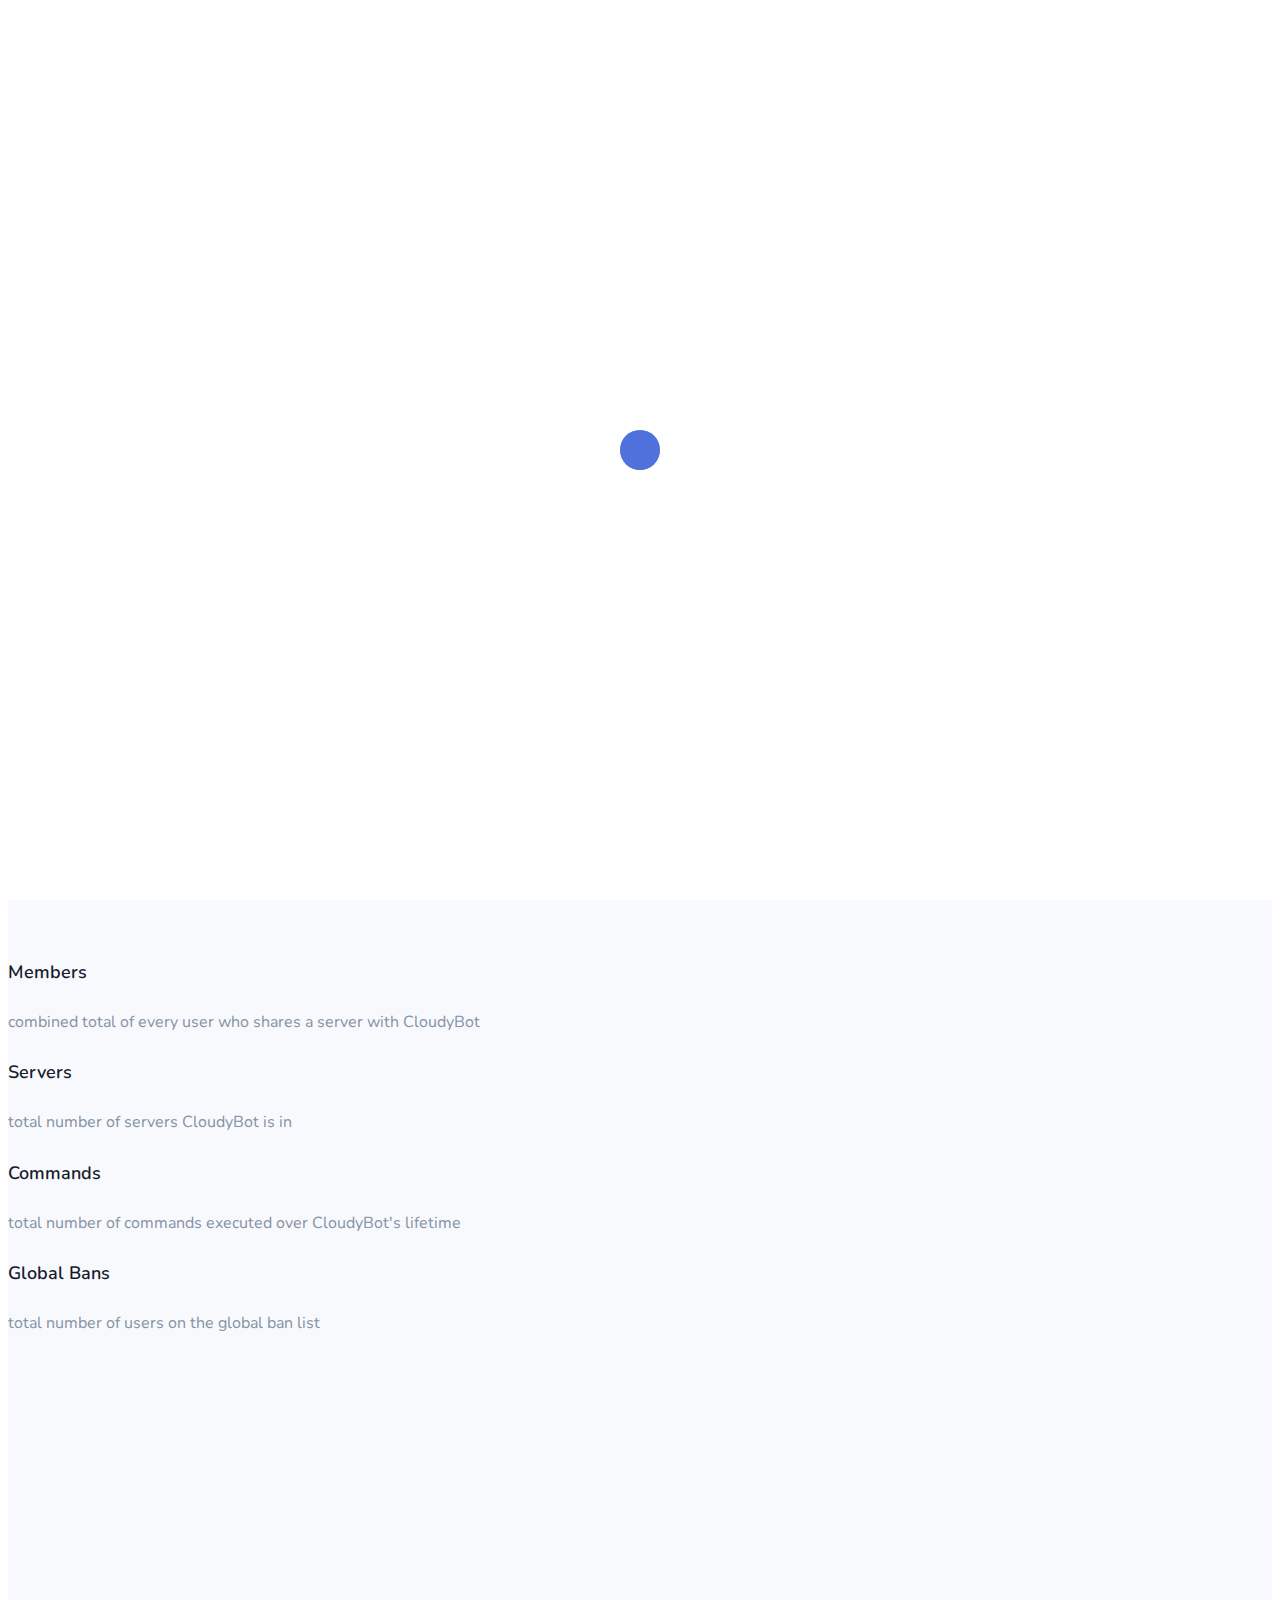
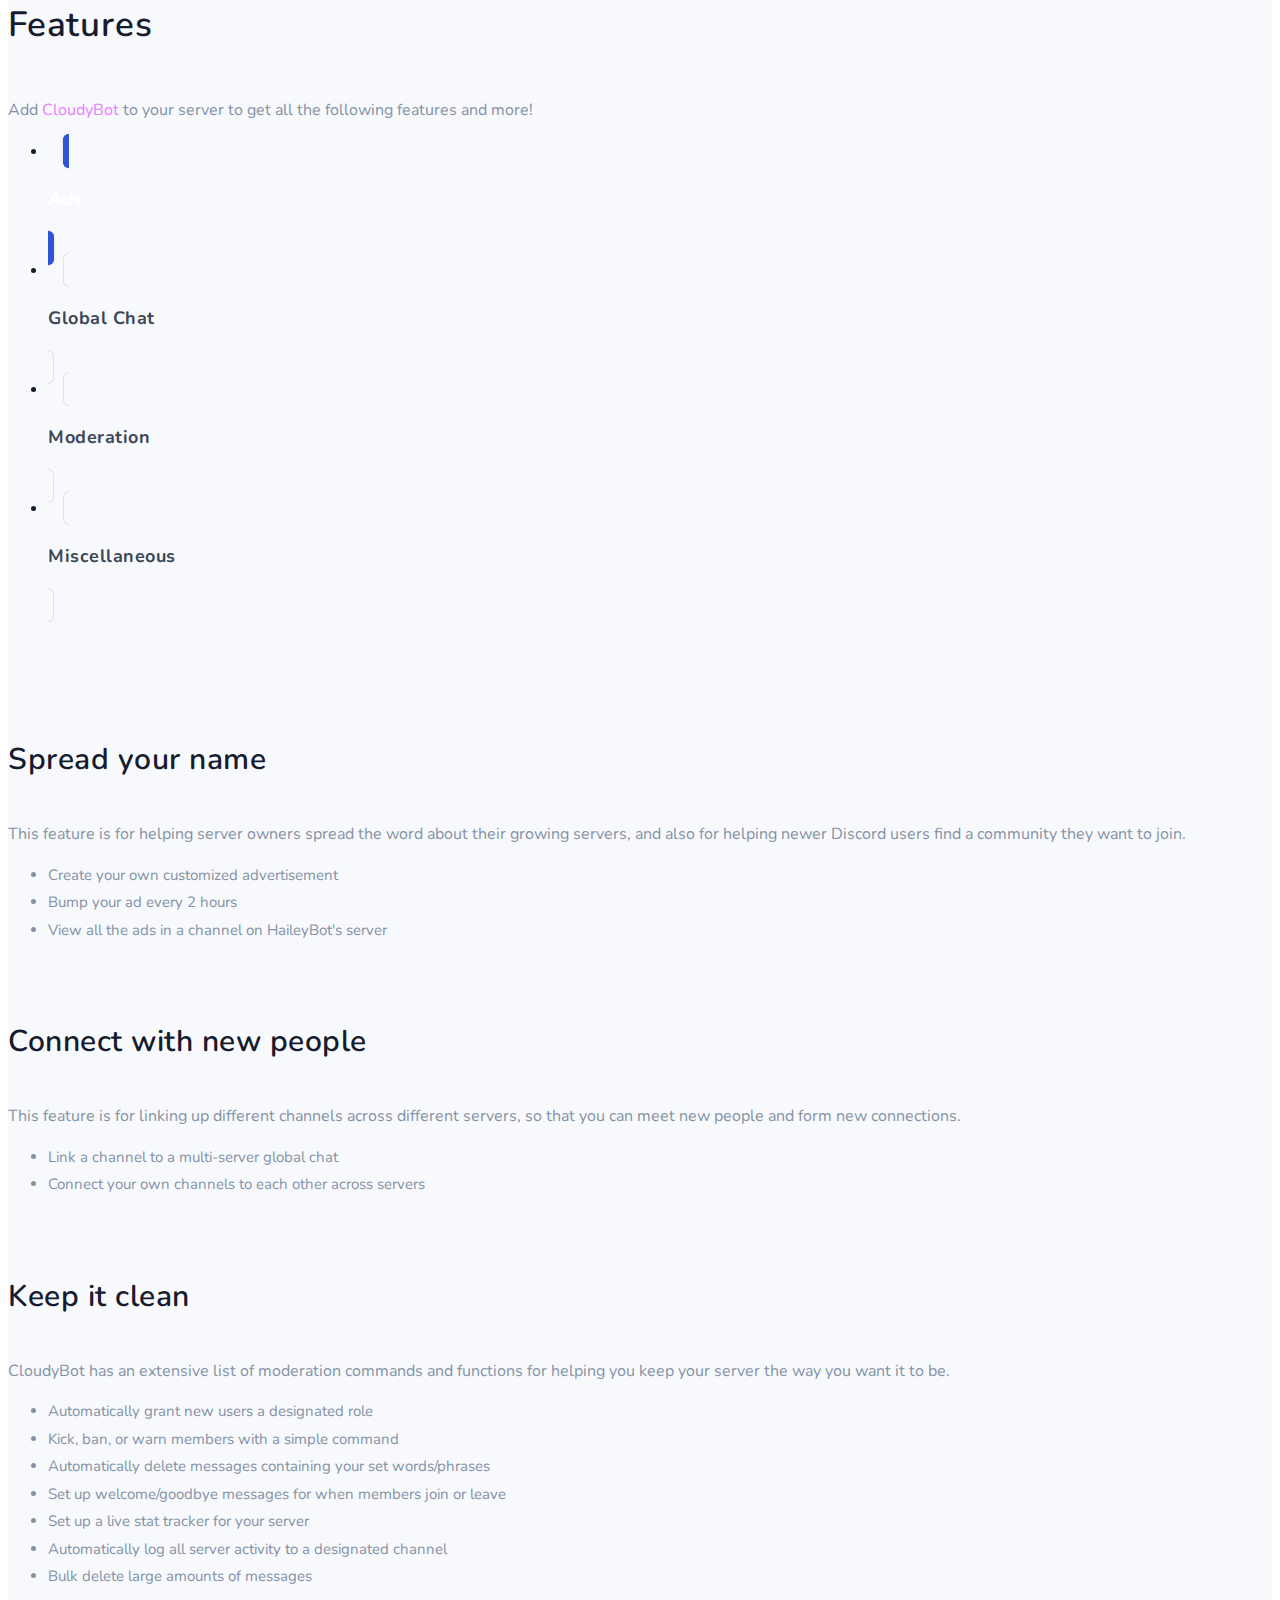
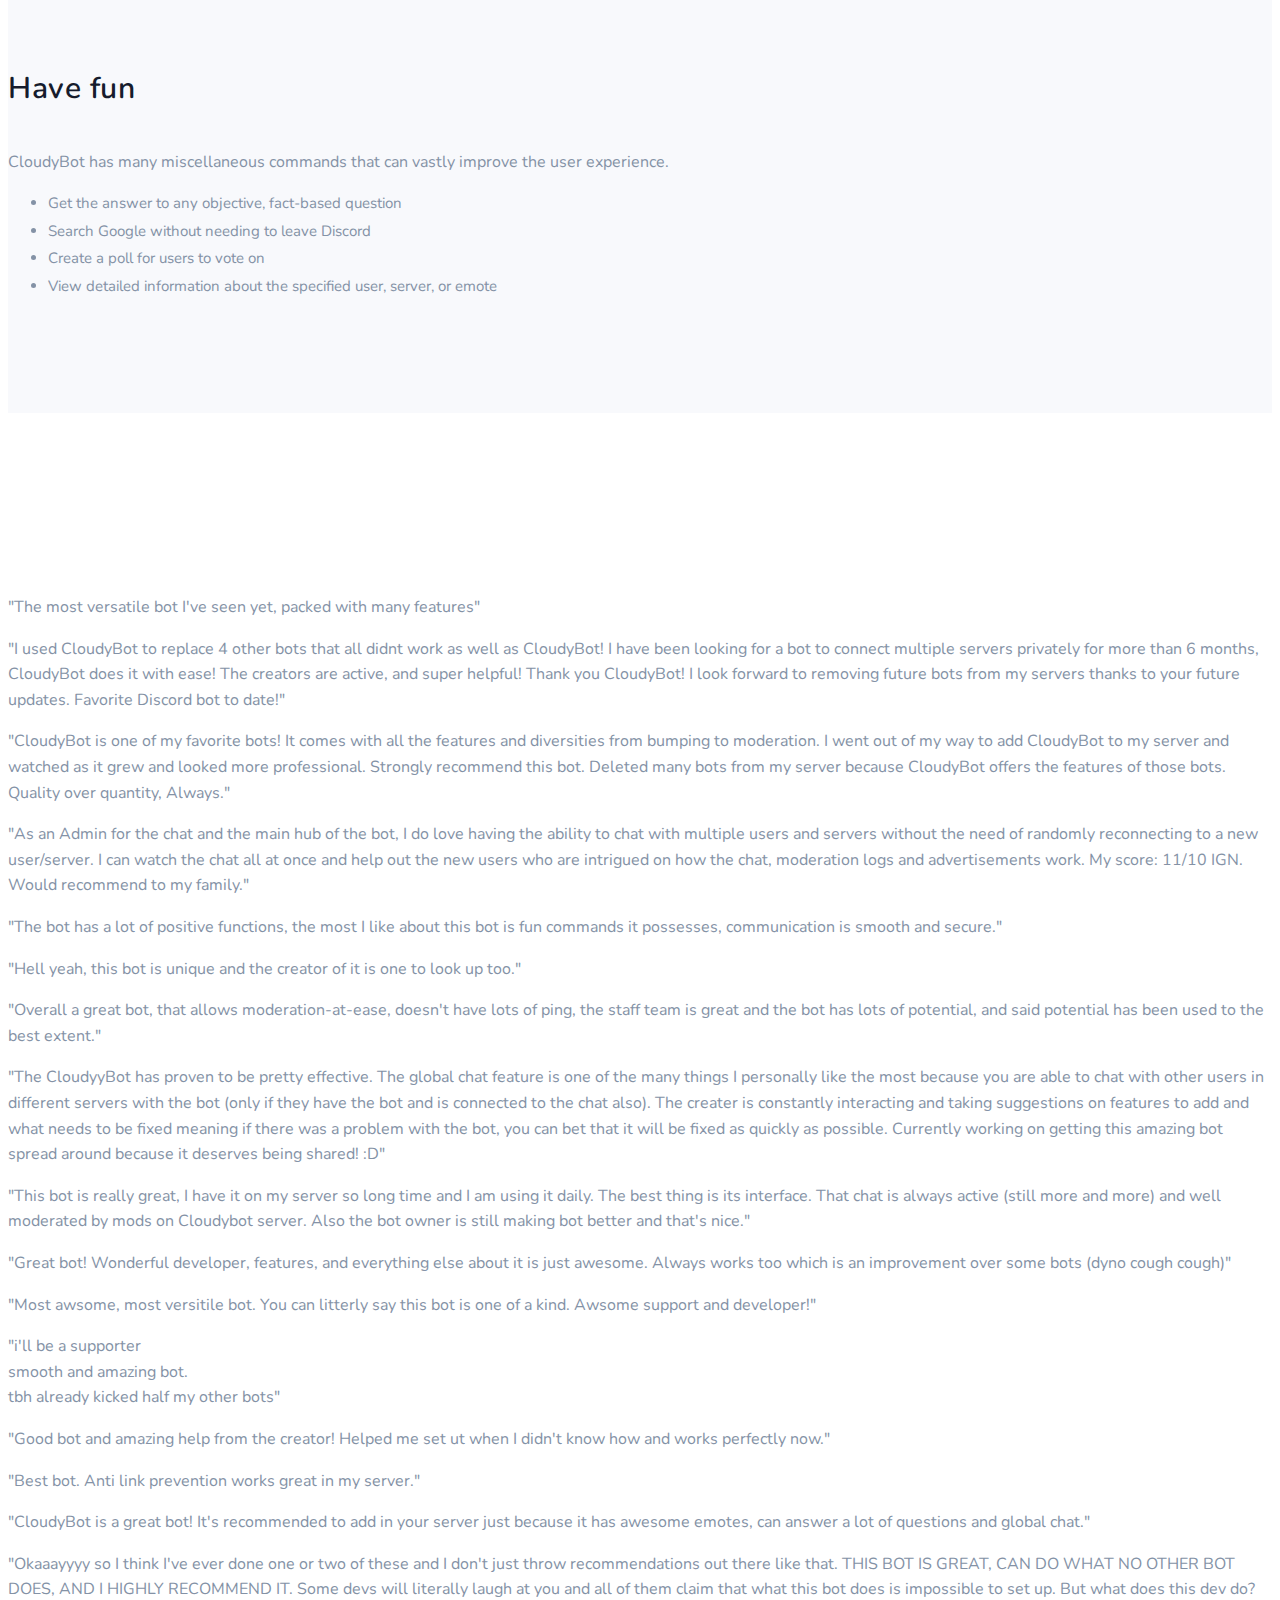
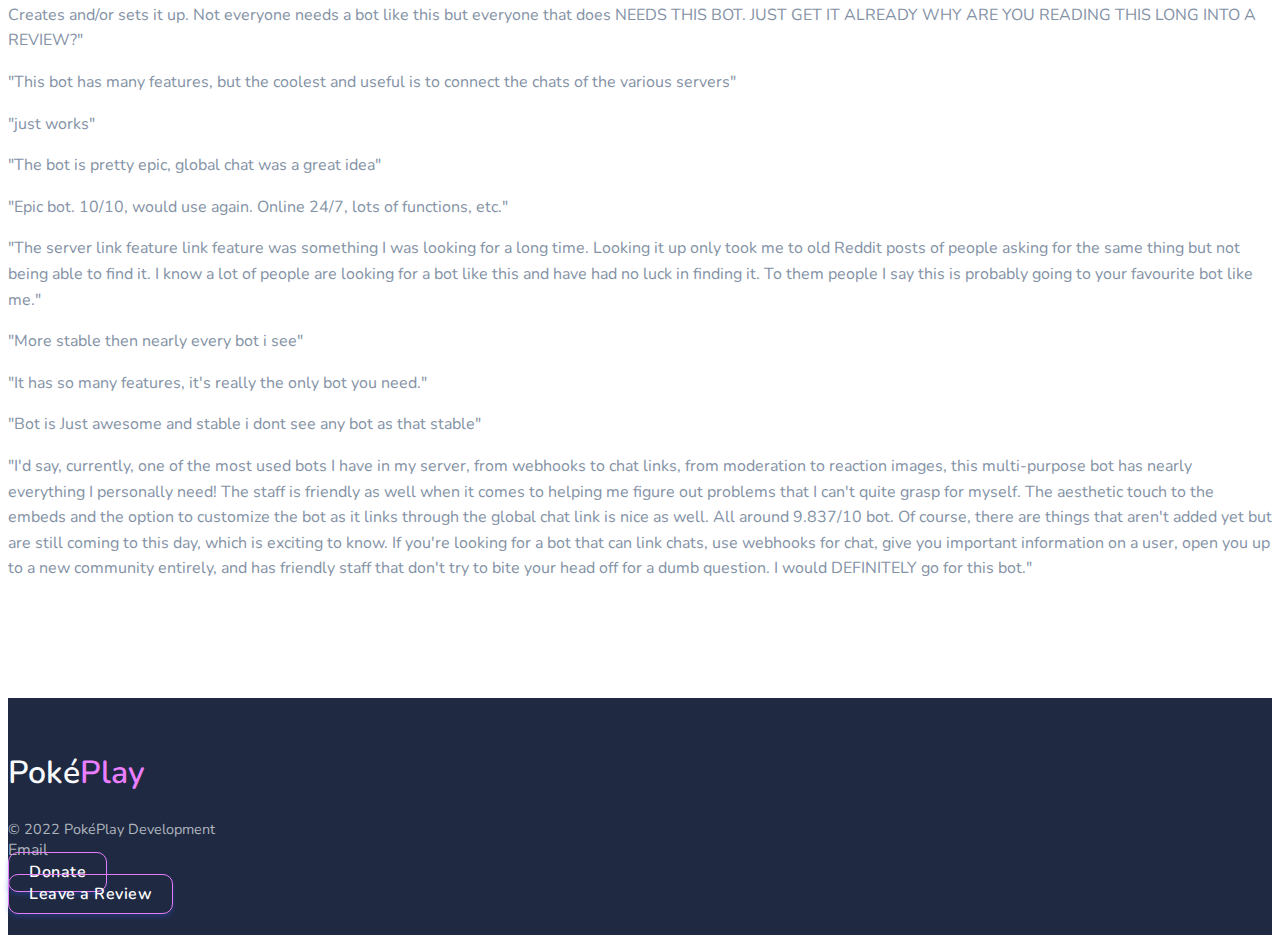
==== commit 89ed66bd: "f" ====
--- a/index.html
+++ b/index.html
@@ -4,13 +4,13 @@
 		<meta charset="utf-8" />
 		<meta name="copyrighted-site-verification" content="ebb94df8fd99408a" />
 		<meta name="propeller" content="da3fdafeb3a0f1ea42befd9f24edd1d3" />
-		<title>CloudyBot</title>
+		<title>PokéPlay</title>
 		<meta http-equiv="X-UA-Compatible" content="IE=edge" />
-		<meta name="description" content="CloudyBot is a multipurpose bot focused on giving users the features they ask for" />
+		<meta name="description" content="PokéPlay The Ultimate Pokémon Experience " />
 		<meta name="viewport" content="width=device-width, initial-scale=1" />
 		<meta property="og:title" content="CloudyBot" />
 		<meta property="og:url" content="https://cloudy.cf" />
-		<meta property="og:description" content="CloudyBot is a multipurpose bot focused on giving users the features they ask for" />
+		<meta property="og:description" content="PokéPlay is a versatile Pokémon discord bot." />
 		<meta name="msapplication-TileColor" content="#2c75ff" />
 		<meta
 			name="keywords"
@@ -54,7 +54,7 @@
 			<div class="container">
 				<!-- Logo -->
 				<div>
-					<a class="logo" href="#">Cloudy<span class="text-primary">Bot</span></a>
+					<a class="logo" href="#">PokéPlay<span class="text-primary">Bot</span></a>
 				</div>
 
 				<!-- Invite Buttons -->
@@ -151,10 +151,10 @@
 							<!-- Coloumn 1 -->
 							<div class="col-lg-6 col-md-7">
 								<div class="title-heading mt-4">
-									<h1 class="heading mb-3">Manage your server with <span class="text-primary">CloudyBot</span></h1>
+									<h1 class="heading mb-3"> <span class="text-primary">PokéPlay:The Ultimate Pokémon experience! </span></h1>
 									<p class="para-desc text-muted">
-										With nearly every feature you can think of, as well as dedicated staff and an active support team, CloudyBot is the
-										perfect addition to any Discord server. <span class="text-primary">Scroll down to learn more . . .</span>
+										PokéPlay is a one of a kind Discord Bot that allows you to collect,sell and even trade Pokémon on discord.
+                    With multiplayer capabilities, PokéPlay is a go-to for all your server Pokémon needs.<span class="text-primary">Scroll down to learn more . . .</span>
 									</p>
 									<!-- Warns the user that they should enable JS for a better experience. See the noscript tag -->
 									<p id="nojs-p"><b id="nojs-warning">You have JavaScript disabled. Please enable JavaScript for a better experience.</b></p>
@@ -163,10 +163,8 @@
 
 							<!-- Column 2 -->
 							<div class="col-lg-6 col-md-5 mt-4 pt-2 mt-sm-0 pt-sm-0 hide-mobile">
-								<video autoplay loop muted playsinline width="85%" class="img-fluid mx-auto d-block">
-									<source src="images/haileybot-av1.webm" type="video/webm" />
-									<source src="images/haileybot-vp9.webm" type="video/webm" />
-								</video>
+								<img src="cloudybot-avatar.webp">
+                
 							</div>
 						</div>
 					</div>
@@ -695,14 +693,14 @@
 				<div class="row align-items-end">
 					<!-- Column 1 -->
 					<div class="col-sm-3 text-sm-left">
-						<h1 class="text-light mb-0">Cloudy<span class="text-primary">Bot</span></h1>
-						<div class="small">© 2022 ☁️ Team Cloudy ☁️</div>
-						<div class="small"> In-Corporation with RadonDevelopment </div>
+						<h1 class="text-light mb-0">Poké<span class="text-primary">Play</span></h1>
+						<div class="small">© 2022 PokéPlay Development </div>
+						
 						<div class="pt-4 pb-4 text-light">
 						
-							<div><i class="mdi mdi-email"></i> <a href="mailto:contact@cloudybot.ml" target="_blank" class="text-foot">Email</a></div>
+							<div><i class="mdi mdi-email"></i> <a href="mailto:contact@pokeplay.gq" target="_blank" class="text-foot">Email</a></div>
 						</div>
-						<a href="https://donate.cloudybot.cf" target="_blank" class="btn btn-block btn-primary">Donate</a>
+						<a href="https://donate.pokeplay.ga" target="_blank" class="btn btn-block btn-primary">Donate</a>
 					</div>
 
 					<!-- Column 2 -->
@@ -710,7 +708,7 @@
 
 					<!-- Column 3 -->
 					<div class="col-sm-4 pt-2">
-						<a href="https://cloudybot.cf/review" target="_blank" class="btn btn-block btn-primary">Leave a Review</a>
+						<a href="https://pokeplay.ga/review" target="_blank" class="btn btn-block btn-primary">Leave a Review</a>
 					</div>
 				</div>
 			</div>
@@ -753,7 +751,7 @@
 		crate.notify({
 		  content: "Need help? Join the support server to receive assistance!",
 		  timeout: 10000,
-		  avatar: "images/cheesits456-42.gif"
+		  avatar: "cloudybot-avatar.webp"
 		})
 	</script>
 	<!-- Hide loading animation & show nojs warning if the user has js disabled -->
--- a/css/style.css
+++ b/css/style.css
@@ -0,0 +1,3095 @@
+/* Template Name: Landrick - Saas & Software Template
+   Author: Shreethemes
+   E-mail: shreethemes@gmail.com
+   Version: 1.0.0
+   Created: August 2019
+   File Description: Main Css file of the template
+*/
+/*********************************/
+/*         INDEX                 */
+/*================================
+ *     01.  Variables            *
+ *     02.  Bootstrap Custom     *
+ *     03.  Components           *
+ *     04.  General              *
+ *     05.  Helper               *
+ *     06.  Menu                 *
+ *     07.  Home / Landing       *
+ *     08.  Features / Services  *
+ *     09.  Testimonial          *
+ *     10.  Price                *
+ *     11.  C.T.A                *
+ *     12.  Blog / Careers / Job *
+ *     13.  Work / Projects      *
+ *     14.  Team                 *
+ *     15.  User Pages           *
+ *     16.  Countdown            *
+ *     17.  Contact              *
+ *     18.  Footer               *
+ ================================*/
+@import url("https://fonts.googleapis.com/css?family=Nunito:300,400,600,700&display=swap");
+.bg-primary {
+  background-color: #121212 !important;
+}
+
+a:hover {
+  cursor: pointer;
+}
+
+.mention {
+  font-weight: bold;
+  color: #909cca;
+}
+
+.social-icon.social li {
+    color: #adb5bd;
+    border-color: #adb5bd;
+}
+
+.social-icon.social li:nth-of-type(2) {
+    margin-left: 0.4em;
+    margin-right: 0.4em;
+}
+
+.text-primary {
+  color: 	#e97eff!important;
+}
+
+.bg-secondary {
+  background-color: #121212 !important;
+}
+
+.text-secondary {
+  color: #fae1fe !important;
+}
+
+.bg-success {
+  background-color: #2eca8b !important;
+}
+
+.text-success {
+  color: #2eca8b !important;
+}
+
+.bg-warning {
+  background-color: #f17425 !important;
+}
+
+.text-warning {
+  color: #f17425 !important;
+}
+
+.bg-info {
+  background-color: #17a2b8 !important;
+}
+
+.text-info {
+  color: #17a2b8 !important;
+}
+
+.bg-danger {
+  background-color: #e43f52 !important;
+}
+
+.text-danger {
+  color: #e43f52 !important;
+}
+
+.bg-dark {
+  background-color: #121212 !important;
+}
+
+.text-dark {
+  color: #3c4858 !important;
+}
+
+.bg-muted {
+  background-color: #8492a6 !important;
+}
+
+.text-muted {
+  color: #8492a6 !important;
+}
+
+.bg-light {
+  background-color: #f8f9fc !important;
+}
+
+.text-light {
+  color: #f8f9fc !important;
+}
+
+.list-inline-item:not(:last-child) {
+  margin-right: 0px;
+  margin-bottom: 5px;
+}
+
+.rounded {
+  border-radius: 10px !important;
+}
+
+.rounded-top {
+  border-top-left-radius: 10px !important;
+  border-top-right-radius: 10px !important;
+}
+
+.rounded-left {
+  border-top-left-radius: 10px !important;
+  border-bottom-left-radius: 10px !important;
+}
+
+.rounded-bottom {
+  border-bottom-left-radius: 10px !important;
+  border-bottom-right-radius: 10px !important;
+}
+
+.rounded-right {
+  border-top-right-radius: 10px !important;
+  border-bottom-right-radius: 10px !important;
+}
+
+.small, small {
+  font-size: 90%;
+}
+
+.component-wrapper .title {
+  font-size: 20px;
+}
+
+.btn-primary {
+  border: 1px solid #e57dfa !important;
+  color: #ffffff !important;
+  -webkit-box-shadow: 0 3px 5px 0 rgba(47, 85, 212, 0.3);
+          box-shadow: 0 3px 5px 0 rgba(47, 85, 212, 0.3);
+}
+
+.btn-primary:hover, .btn-primary:focus, .btn-primary:active, .btn-primary.active, .btn-primary.focus {
+  background-color: #2443ac !important;
+  color: #ffffff !important;
+}
+
+.btn-outline-primary {
+  border: 1px solid #2f55d4;
+  color: #2f55d4;
+  background-color: transparent;
+}
+
+.btn-outline-primary:hover, .btn-outline-primary:focus, .btn-outline-primary:active, .btn-outline-primary.active, .btn-outline-primary.focus, .btn-outline-primary:not(:disabled):not(.disabled):active {
+  background-color: hotpink;
+  border-color: #2f55d4;
+  color: #ffffff;
+  -webkit-box-shadow: 0 3px 5px 0 rgba(47, 85, 212, 0.3);
+          box-shadow: 0 3px 5px 0 rgba(47, 85, 212, 0.3);
+}
+
+.btn-secondary {
+  background-color: #5a6d90 !important;
+  border: 1px solid #5a6d90 !important;
+  color: #ffffff !important;
+  -webkit-box-shadow: 0 3px 5px 0 rgba(90, 109, 144, 0.3);
+          box-shadow: 0 3px 5px 0 rgba(90, 109, 144, 0.3);
+}
+
+.btn-secondary:hover, .btn-secondary:focus, .btn-secondary:active, .btn-secondary.active, .btn-secondary.focus {
+  background-color: #465571 !important;
+  color: #ffffff !important;
+}
+
+.btn-outline-secondary {
+  border: 1px solid #5a6d90;
+  color: #5a6d90;
+  background-color: transparent;
+}
+
+.btn-outline-secondary:hover, .btn-outline-secondary:focus, .btn-outline-secondary:active, .btn-outline-secondary.active, .btn-outline-secondary.focus, .btn-outline-secondary:not(:disabled):not(.disabled):active {
+  background-color: #5a6d90;
+  border-color: #5a6d90;
+  color: #ffffff;
+  -webkit-box-shadow: 0 3px 5px 0 rgba(90, 109, 144, 0.3);
+          box-shadow: 0 3px 5px 0 rgba(90, 109, 144, 0.3);
+}
+
+.btn-success {
+  background-color: #2eca8b !important;
+  border: 1px solid #2eca8b !important;
+  color: #ffffff !important;
+  -webkit-box-shadow: 0 3px 5px 0 rgba(46, 202, 139, 0.3);
+          box-shadow: 0 3px 5px 0 rgba(46, 202, 139, 0.3);
+}
+
+.btn-success:hover, .btn-success:focus, .btn-success:active, .btn-success.active, .btn-success.focus {
+  background-color: #25a06e !important;
+  color: #ffffff !important;
+}
+
+.btn-outline-success {
+  border: 1px solid #2eca8b;
+  color: #2eca8b;
+  background-color: transparent;
+}
+
+.btn-outline-success:hover, .btn-outline-success:focus, .btn-outline-success:active, .btn-outline-success.active, .btn-outline-success.focus, .btn-outline-success:not(:disabled):not(.disabled):active {
+  background-color: #2eca8b;
+  border-color: #2eca8b;
+  color: #ffffff;
+  -webkit-box-shadow: 0 3px 5px 0 rgba(46, 202, 139, 0.3);
+          box-shadow: 0 3px 5px 0 rgba(46, 202, 139, 0.3);
+}
+
+.btn-warning {
+  background-color: #f17425 !important;
+  border: 1px solid #f17425 !important;
+  color: #ffffff !important;
+  -webkit-box-shadow: 0 3px 5px 0 rgba(241, 116, 37, 0.3);
+          box-shadow: 0 3px 5px 0 rgba(241, 116, 37, 0.3);
+}
+
+.btn-warning:hover, .btn-warning:focus, .btn-warning:active, .btn-warning.active, .btn-warning.focus {
+  background-color: #d55b0e !important;
+  color: #ffffff !important;
+}
+
+.btn-outline-warning {
+  border: 1px solid #f17425;
+  color: #f17425;
+  background-color: transparent;
+}
+
+.btn-outline-warning:hover, .btn-outline-warning:focus, .btn-outline-warning:active, .btn-outline-warning.active, .btn-outline-warning.focus, .btn-outline-warning:not(:disabled):not(.disabled):active {
+  background-color: #f17425;
+  border-color: #f17425;
+  color: #ffffff;
+  -webkit-box-shadow: 0 3px 5px 0 rgba(241, 116, 37, 0.3);
+          box-shadow: 0 3px 5px 0 rgba(241, 116, 37, 0.3);
+}
+
+.btn-info {
+  background-color: #17a2b8 !important;
+  border: 1px solid #17a2b8 !important;
+  color: #ffffff !important;
+  -webkit-box-shadow: 0 3px 5px 0 rgba(23, 162, 184, 0.3);
+          box-shadow: 0 3px 5px 0 rgba(23, 162, 184, 0.3);
+}
+
+.btn-info:hover, .btn-info:focus, .btn-info:active, .btn-info.active, .btn-info.focus {
+  background-color: #117a8b !important;
+  color: #ffffff !important;
+}
+
+.btn-outline-info {
+  border: 1px solid #17a2b8;
+  color: #17a2b8;
+  background-color: transparent;
+}
+
+.btn-outline-info:hover, .btn-outline-info:focus, .btn-outline-info:active, .btn-outline-info.active, .btn-outline-info.focus, .btn-outline-info:not(:disabled):not(.disabled):active {
+  background-color: #17a2b8;
+  border-color: #17a2b8;
+  color: #ffffff;
+  -webkit-box-shadow: 0 3px 5px 0 rgba(23, 162, 184, 0.3);
+          box-shadow: 0 3px 5px 0 rgba(23, 162, 184, 0.3);
+}
+
+.btn-danger {
+  background-color: #e43f52 !important;
+  border: 1px solid #e43f52 !important;
+  color: #ffffff !important;
+  -webkit-box-shadow: 0 3px 5px 0 rgba(228, 63, 82, 0.3);
+          box-shadow: 0 3px 5px 0 rgba(228, 63, 82, 0.3);
+}
+
+.btn-danger:hover, .btn-danger:focus, .btn-danger:active, .btn-danger.active, .btn-danger.focus {
+  background-color: #d21e32 !important;
+  color: #ffffff !important;
+}
+
+.btn-outline-danger {
+  border: 1px solid #e43f52;
+  color: #e43f52;
+  background-color: transparent;
+}
+
+.btn-outline-danger:hover, .btn-outline-danger:focus, .btn-outline-danger:active, .btn-outline-danger.active, .btn-outline-danger.focus, .btn-outline-danger:not(:disabled):not(.disabled):active {
+  background-color: #e43f52;
+  border-color: #e43f52;
+  color: #ffffff;
+  -webkit-box-shadow: 0 3px 5px 0 rgba(228, 63, 82, 0.3);
+          box-shadow: 0 3px 5px 0 rgba(228, 63, 82, 0.3);
+}
+
+.btn-dark {
+  background-color: #3c4858 !important;
+  border: 1px solid #3c4858 !important;
+  color: #ffffff !important;
+  -webkit-box-shadow: 0 3px 5px 0 rgba(60, 72, 88, 0.3);
+          box-shadow: 0 3px 5px 0 rgba(60, 72, 88, 0.3);
+}
+
+.btn-dark:hover, .btn-dark:focus, .btn-dark:active, .btn-dark.active, .btn-dark.focus {
+  background-color: #272f3a !important;
+  color: #ffffff !important;
+}
+
+.btn-outline-dark {
+  border: 1px solid #3c4858;
+  color: #3c4858;
+  background-color: transparent;
+}
+
+.btn-outline-dark:hover, .btn-outline-dark:focus, .btn-outline-dark:active, .btn-outline-dark.active, .btn-outline-dark.focus, .btn-outline-dark:not(:disabled):not(.disabled):active {
+  background-color: #3c4858;
+  border-color: #3c4858;
+  color: #ffffff;
+  -webkit-box-shadow: 0 3px 5px 0 rgba(60, 72, 88, 0.3);
+          box-shadow: 0 3px 5px 0 rgba(60, 72, 88, 0.3);
+}
+
+.btn-muted {
+  background-color: #8492a6 !important;
+  border: 1px solid #8492a6 !important;
+  color: #ffffff !important;
+  -webkit-box-shadow: 0 3px 5px 0 rgba(132, 146, 166, 0.3);
+          box-shadow: 0 3px 5px 0 rgba(132, 146, 166, 0.3);
+}
+
+.btn-muted:hover, .btn-muted:focus, .btn-muted:active, .btn-muted.active, .btn-muted.focus {
+  background-color: #68788f !important;
+  color: #ffffff !important;
+}
+
+.btn-outline-muted {
+  border: 1px solid #8492a6;
+  color: #8492a6;
+  background-color: transparent;
+}
+
+.btn-outline-muted:hover, .btn-outline-muted:focus, .btn-outline-muted:active, .btn-outline-muted.active, .btn-outline-muted.focus, .btn-outline-muted:not(:disabled):not(.disabled):active {
+  background-color: #8492a6;
+  border-color: #8492a6;
+  color: #ffffff;
+  -webkit-box-shadow: 0 3px 5px 0 rgba(132, 146, 166, 0.3);
+          box-shadow: 0 3px 5px 0 rgba(132, 146, 166, 0.3);
+}
+
+.btn-light {
+  background-color: #f8f9fc !important;
+  border: 1px solid #f8f9fc !important;
+  color: #ffffff !important;
+  -webkit-box-shadow: 0 3px 5px 0 rgba(248, 249, 252, 0.3);
+          box-shadow: 0 3px 5px 0 rgba(248, 249, 252, 0.3);
+}
+
+.btn-light:hover, .btn-light:focus, .btn-light:active, .btn-light.active, .btn-light.focus {
+  background-color: #d4daed !important;
+  color: #ffffff !important;
+}
+
+.btn-outline-light {
+  border: 1px solid #f8f9fc;
+  color: #f8f9fc;
+  background-color: transparent;
+}
+
+.btn-outline-light:hover, .btn-outline-light:focus, .btn-outline-light:active, .btn-outline-light.active, .btn-outline-light.focus, .btn-outline-light:not(:disabled):not(.disabled):active {
+  background-color: #f8f9fc;
+  border-color: #f8f9fc;
+  color: #ffffff;
+  -webkit-box-shadow: 0 3px 5px 0 rgba(248, 249, 252, 0.3);
+          box-shadow: 0 3px 5px 0 rgba(248, 249, 252, 0.3);
+}
+
+.btn {
+  padding: 8px 20px;
+  outline: none;
+  text-decoration: none;
+  font-size: 16px;
+  letter-spacing: 0.5px;
+  -webkit-transition: all 0.3s;
+  transition: all 0.3s;
+  font-weight: 600;
+  border-radius: 10px;
+}
+
+.btn:focus {
+  -webkit-box-shadow: none !important;
+          box-shadow: none !important;
+}
+
+.btn.btn-sm {
+  padding: 7px 16px;
+  font-size: 10px;
+}
+
+.btn.btn-lg {
+  padding: 14px 30px;
+  font-size: 16px;
+}
+
+.btn.searchbtn {
+  padding: 6px 20px;
+}
+
+.btn.btn-light {
+  color: #3c4858 !important;
+  background: #f8f9fc;
+  border: 1px solid #dee2e6;
+}
+
+.btn.btn-light:hover, .btn.btn-light:focus, .btn.btn-light:active, .btn.btn-light.active, .btn.btn-light.focus {
+  background-color: #d4daed !important;
+  color: #3c4858;
+}
+
+.btn.btn-outline-light {
+  border: 1px solid #dee2e6;
+  color: #3c4858;
+  background-color: transparent;
+}
+
+.btn.btn-outline-light:hover, .btn.btn-outline-light:focus, .btn.btn-outline-light:active, .btn.btn-outline-light.active, .btn.btn-outline-light.focus {
+  background-color: #f8f9fc;
+}
+
+button:not(:disabled) {
+  outline: none;
+}
+
+.shadow {
+  -webkit-box-shadow: 0 0 3px rgba(0, 0, 0, 0.15) !important;
+          box-shadow: 0 0 3px rgba(0, 0, 0, 0.15) !important;
+}
+
+.badge-primary {
+  background-color: #2f55d4 !important;
+  color: #ffffff !important;
+}
+
+.badge-outline-primary {
+  background-color: transparent !important;
+  color: #2f55d4 !important;
+  border: 1px solid #2f55d4 !important;
+}
+
+.badge-secondary {
+  background-color: #5a6d90 !important;
+  color: #ffffff !important;
+}
+
+.badge-outline-secondary {
+  background-color: transparent !important;
+  color: #5a6d90 !important;
+  border: 1px solid #5a6d90 !important;
+}
+
+.badge-success {
+  background-color: #2eca8b !important;
+  color: #ffffff !important;
+}
+
+.badge-outline-success {
+  background-color: transparent !important;
+  color: #2eca8b !important;
+  border: 1px solid #2eca8b !important;
+}
+
+.badge-warning {
+  background-color: #f17425 !important;
+  color: #ffffff !important;
+}
+
+.badge-outline-warning {
+  background-color: transparent !important;
+  color: #f17425 !important;
+  border: 1px solid #f17425 !important;
+}
+
+.badge-info {
+  background-color: #17a2b8 !important;
+  color: #ffffff !important;
+}
+
+.badge-outline-info {
+  background-color: transparent !important;
+  color: #17a2b8 !important;
+  border: 1px solid #17a2b8 !important;
+}
+
+.badge-danger {
+  background-color: #e43f52 !important;
+  color: #ffffff !important;
+}
+
+.badge-outline-danger {
+  background-color: transparent !important;
+  color: #e43f52 !important;
+  border: 1px solid #e43f52 !important;
+}
+
+.badge-dark {
+  background-color: #3c4858 !important;
+  color: #ffffff !important;
+}
+
+.badge-outline-dark {
+  background-color: transparent !important;
+  color: #3c4858 !important;
+  border: 1px solid #3c4858 !important;
+}
+
+.badge-muted {
+  background-color: #8492a6 !important;
+  color: #ffffff !important;
+}
+
+.badge-outline-muted {
+  background-color: transparent !important;
+  color: #8492a6 !important;
+  border: 1px solid #8492a6 !important;
+}
+
+.badge-light {
+  background-color: #f8f9fc !important;
+  color: #ffffff !important;
+}
+
+.badge-outline-light {
+  background-color: transparent !important;
+  color: #f8f9fc !important;
+  border: 1px solid #f8f9fc !important;
+}
+
+.badge {
+  padding: 5px 8px;
+  border-radius: 3px;
+  letter-spacing: 0.5px;
+}
+
+.badge.badge-light {
+  color: #3c4858 !important;
+  background-color: #f8f9fc !important;
+}
+
+.badge.badge-outline-light {
+  color: #3c4858 !important;
+  border: 1px solid #b1bcdd !important;
+  background-color: transparent !important;
+}
+
+.badge:focus, .badge.focus {
+  -webkit-box-shadow: none !important;
+          box-shadow: none !important;
+}
+
+.alert-primary {
+  background-color: #4466d8;
+  color: #ffffff;
+  border-color: #2f55d4;
+}
+
+.alert-primary .alert-link {
+  color: #122258;
+}
+
+.alert-secondary {
+  background-color: #65799f;
+  color: #ffffff;
+  border-color: #5a6d90;
+}
+
+.alert-secondary .alert-link {
+  color: #1f2632;
+}
+
+.alert-success {
+  background-color: #3ed397;
+  color: #ffffff;
+  border-color: #2eca8b;
+}
+
+.alert-success .alert-link {
+  color: #124d35;
+}
+
+.alert-warning {
+  background-color: #f3833d;
+  color: #ffffff;
+  border-color: #f17425;
+}
+
+.alert-warning .alert-link {
+  color: #753208;
+}
+
+.alert-info {
+  background-color: #1ab6cf;
+  color: #ffffff;
+  border-color: #17a2b8;
+}
+
+.alert-info .alert-link {
+  color: #062a30;
+}
+
+.alert-danger {
+  background-color: #e75566;
+  color: #ffffff;
+  border-color: #e43f52;
+}
+
+.alert-danger .alert-link {
+  color: #79111d;
+}
+
+.alert-dark {
+  background-color: #465467;
+  color: #ffffff;
+  border-color: #3c4858;
+}
+
+.alert-dark .alert-link {
+  color: black;
+}
+
+.alert-muted {
+  background-color: #939fb1;
+  color: #ffffff;
+  border-color: #8492a6;
+}
+
+.alert-muted .alert-link {
+  color: #3d4654;
+}
+
+.alert-light {
+  background-color: white;
+  color: #ffffff;
+  border-color: #f8f9fc;
+}
+
+.alert-light .alert-link {
+  color: #8d9dce;
+}
+
+.alert {
+  padding: 8px 15px;
+  border-radius: 10px;
+}
+
+.alert.alert-light {
+  background-color: #f8f9fc;
+  color: #3c4858;
+  border-color: #dee2e6;
+}
+
+.alert .close {
+  top: -5px;
+  right: -10px;
+}
+
+.page-next-level .title {
+  font-size: 28px;
+  letter-spacing: 1px;
+}
+
+.page-next-level .page-next {
+  letter-spacing: 0.5px;
+  position: relative;
+  padding-left: 0;
+  top: 70px;
+  z-index: 99;
+}
+
+.page-next-level .page-next li {
+  display: inline-block;
+  margin-right: 5px;
+}
+
+.page-next-level .page-next li:after {
+  content: "\f142";
+  font-size: 16px;
+  color: #3c4858;
+  font-family: 'Material Design Icons';
+}
+
+.page-next-level .page-next li:last-child {
+  margin-right: 0;
+}
+
+.page-next-level .page-next li:last-child:after {
+  display: none;
+}
+
+.page-next-level .page-next li a, .page-next-level .page-next li span {
+  font-size: 14px;
+  padding-right: 8px;
+  -webkit-transition: all 0.5s ease;
+  transition: all 0.5s ease;
+}
+
+.page-next-level .page-next li a:hover {
+  color: #2f55d4 !important;
+}
+
+.page-next-level .page-next li span:last-child {
+  padding-right: 0px;
+}
+
+.avatar.avatar-small {
+  height: 80px;
+}
+
+.avatar.avatar-medium {
+  height: 110px;
+}
+
+.avatar.avatar-large {
+  height: 140px;
+}
+
+.faq-container .question {
+  font-size: 20px;
+}
+
+.faq-content .card .faq .card-header {
+  padding-right: 40px !important;
+}
+
+.faq-content .card .faq .card-header.card-header-2 {
+  border-bottom: 0;
+}
+
+.faq-content .card .faq .card-header.card-header-2 .faq-question {
+  font-size: 18px;
+}
+
+.faq-content .card a.faq[data-toggle=collapse] {
+  background-color: #ffffff;
+  color: #2f55d4;
+  -webkit-transition: all 0.5s;
+  transition: all 0.5s;
+}
+
+.faq-content .card a.faq[data-toggle=collapse]:before {
+  content: '\F143';
+  display: block;
+  font-family: 'Material Design Icons';
+  font-size: 18px;
+  color: #3c4858;
+  position: absolute;
+  right: 20px;
+  top: 50%;
+  -webkit-transform: translateY(-50%);
+          transform: translateY(-50%);
+  -webkit-transition: all 0.5s ease;
+  transition: all 0.5s ease;
+}
+
+.faq-content .card a.faq[data-toggle=collapse].collapsed {
+  background-color: #ffffff;
+  color: #3c4858;
+  -webkit-transition: all 0.5s;
+  transition: all 0.5s;
+}
+
+.faq-content .card a.faq[data-toggle=collapse].collapsed:before {
+  top: 20px;
+  -webkit-transform: rotate(180deg);
+          transform: rotate(180deg);
+}
+
+.faq-content .card .title {
+  font-size: 18px;
+}
+
+.nav-pills .nav-link {
+  color: #3c4858 !important;
+  margin: auto 15px;
+  border: 1px solid #dee2e6;
+  padding: 5px;
+}
+
+.nav-pills .nav-link.active {
+  background-color: #2f55d4;
+  color: #ffffff !important;
+  border-color: #2f55d4 !important;
+  -webkit-box-shadow: 0 0 3px rgba(0, 0, 0, 0.15);
+          box-shadow: 0 0 3px rgba(0, 0, 0, 0.15);
+}
+
+.nav-pills a .title {
+  font-size: 18px;
+  font-weight: 700;
+}
+
+.progress-box .title {
+  font-size: 15px;
+}
+
+.progress-box .progress {
+  height: 8px;
+  overflow: visible;
+}
+
+.progress-box .progress .progress-bar {
+  border-radius: 10px;
+  -webkit-animation: animate-positive 3s;
+          animation: animate-positive 3s;
+}
+
+.progress-box .progress .progress-value {
+  position: absolute;
+  top: -25px;
+  right: -15px;
+  font-size: 13px;
+}
+
+@-webkit-keyframes animate-positive {
+  0% {
+    width: 0;
+  }
+}
+
+@keyframes animate-positive {
+  0% {
+    width: 0;
+  }
+}
+
+.blockquote {
+  border-left: 3px solid #dee2e6;
+  border-radius: 10px;
+  font-size: 16px;
+}
+
+.form-group {
+  margin-bottom: 20px;
+}
+
+.form-group label {
+  font-size: 14px;
+  font-weight: 700;
+}
+
+.form-group .form-control {
+  -webkit-box-shadow: none;
+          box-shadow: none;
+  border: 1px solid #dee2e6;
+  height: 42px;
+  font-size: 13px;
+  border-radius: 10px;
+  -webkit-transition: all 0.5s ease;
+  transition: all 0.5s ease;
+}
+
+.form-group .form-control:focus, .form-group .form-control.active {
+  border-color: #2f55d4;
+}
+
+.form-group textarea {
+  height: 120px !important;
+}
+
+.form-group textarea.form-control {
+  line-height: 25px;
+}
+
+.form-control:disabled, .form-control[readonly] {
+  background-color: transparent;
+  opacity: 1;
+}
+
+.custom-control-input:checked ~ .custom-control-label::before {
+  color: #ffffff;
+  border-color: #2f55d4;
+  background-color: #2f55d4;
+}
+
+.custom-control-input:focus ~ .custom-control-label::before,
+.form-control:focus {
+  -webkit-box-shadow: none;
+          box-shadow: none;
+  border-color: #2f55d4;
+}
+
+.subcribe-form input {
+  padding: 14px 20px;
+  width: 100%;
+  color: #3c4858 !important;
+  border: none;
+  outline: none !important;
+  padding-right: 160px;
+  padding-left: 30px;
+  background-color: rgba(255, 255, 255, 0.8);
+}
+
+.subcribe-form button {
+  position: absolute;
+  top: 6px;
+  right: 6px;
+  outline: none !important;
+}
+
+.subcribe-form form {
+  position: relative;
+  max-width: 600px;
+  margin: 0px auto;
+}
+
+.display-1 {
+  font-size: 80px !important;
+}
+
+.display-2 {
+  font-size: 72px !important;
+}
+
+.display-3 {
+  font-size: 64px !important;
+}
+
+.display-4 {
+  font-size: 56px !important;
+}
+
+@media (max-width: 768px) {
+  .display-1 {
+    font-size: 56px !important;
+  }
+  .display-2 {
+    font-size: 50px !important;
+  }
+  .display-3 {
+    font-size: 42px !important;
+  }
+  .display-4 {
+    font-size: 36px !important;
+  }
+}
+
+body {
+  font-family: "Nunito", sans-serif;
+  overflow-x: hidden !important;
+  font-size: 16px;
+  color: #161c2d;
+}
+
+h1, h2, h3, h4, h5, h6, .h1, .h2, .h3, .h4, .h5, .h6 {
+  font-family: "Nunito", sans-serif;
+  line-height: 1.5;
+  font-weight: 600;
+}
+
+::-moz-selection {
+  background: #4466d8;
+  color: #ffffff;
+}
+
+::selection {
+  background: #4466d8;
+  color: #ffffff;
+}
+
+a {
+  text-decoration: none !important;
+}
+
+p {
+  line-height: 1.6;
+}
+
+.section {
+  padding: 100px 0;
+  position: relative;
+}
+
+.section-two {
+  padding: 60px 0;
+  position: relative;
+}
+
+.bg-overlay {
+  background-color: rgba(35, 37, 47, 0.7);
+  position: absolute;
+  top: 0;
+  right: 0;
+  left: 0;
+  bottom: 0;
+  width: 100%;
+  height: 100%;
+}
+
+.bg-overlay-gradient {
+  background-color: rgba(47, 86, 212, 0.75);
+}
+
+.bg-overlay-hosting {
+  background: #122258;
+  opacity: 0.8;
+}
+
+.title-heading {
+  line-height: 26px;
+}
+
+.title-heading .heading {
+  font-size: 45px;
+  letter-spacing: 1px;
+}
+
+.title-heading .para-desc {
+  font-size: 18px;
+}
+
+.section-title {
+  position: relative;
+}
+
+.section-title .main-title {
+  font-size: 35px;
+  letter-spacing: 0.8px;
+}
+
+.section-title .title {
+  letter-spacing: 0.5px;
+  font-size: 30px;
+}
+
+.para-desc {
+  max-width: 600px;
+}
+
+.mt-100 {
+  margin-top: 100px;
+}
+
+.mb-60 {
+  margin-bottom: 60px;
+}
+
+.home-shape-bottom {
+  display: block;
+  position: absolute;
+  width: 100%;
+  height: auto;
+  bottom: -1px;
+  left: 0;
+}
+
+.home-shape-bottom img {
+  width: 100%;
+  height: auto;
+}
+
+.home-shape-arrow {
+  display: block;
+  position: absolute;
+  width: 100%;
+  height: auto;
+  bottom: -38px;
+  z-index: 1;
+  left: 0;
+}
+
+.home-shape-arrow img {
+  height: auto;
+  -webkit-transform: rotate(180deg);
+          transform: rotate(180deg);
+}
+
+.home-shape-arrow .arrow-icon {
+  position: absolute;
+  top: 0;
+  left: 0;
+  right: 0;
+  text-align: center;
+  display: inline-block;
+}
+
+.mover {
+  -webkit-animation: mover 1s infinite alternate;
+          animation: mover 1s infinite alternate;
+}
+
+@-webkit-keyframes mover {
+  0% {
+    -webkit-transform: translateY(0);
+    transform: translateY(0);
+  }
+  100% {
+    -webkit-transform: translateY(5px);
+            transform: translateY(5px);
+  }
+}
+
+@keyframes mover {
+  0% {
+    -webkit-transform: translateY(0);
+    transform: translateY(0);
+  }
+  100% {
+    -webkit-transform: translateY(5px);
+            transform: translateY(5px);
+  }
+}
+
+#preloader {
+  position: fixed;
+  top: 0;
+  left: 0;
+  right: 0;
+  bottom: 0;
+  background-image: linear-gradient(45deg, #ffffff, #ffffff);
+  z-index: 9999999;
+}
+
+#preloader #status {
+  position: absolute;
+  left: 0;
+  right: 0;
+  top: 50%;
+  -webkit-transform: translateY(-50%);
+          transform: translateY(-50%);
+}
+
+#preloader #status .spinner {
+  width: 40px;
+  height: 40px;
+  position: relative;
+  margin: 100px auto;
+}
+
+#preloader #status .spinner .double-bounce1, #preloader #status .spinner .double-bounce2 {
+  width: 100%;
+  height: 100%;
+  border-radius: 50%;
+  background-color: #2f55d4;
+  opacity: 0.6;
+  position: absolute;
+  top: 0;
+  left: 0;
+  -webkit-animation: sk-bounce 2.0s infinite ease-in-out;
+          animation: sk-bounce 2.0s infinite ease-in-out;
+}
+
+#preloader #status .spinner .double-bounce2 {
+  -webkit-animation-delay: -1.0s;
+          animation-delay: -1.0s;
+}
+
+@-webkit-keyframes sk-bounce {
+  0%, 100% {
+    -webkit-transform: scale(0);
+            transform: scale(0);
+  }
+  50% {
+    -webkit-transform: scale(1);
+            transform: scale(1);
+  }
+}
+
+@keyframes sk-bounce {
+  0%, 100% {
+    -webkit-transform: scale(0);
+            transform: scale(0);
+  }
+  50% {
+    -webkit-transform: scale(1);
+            transform: scale(1);
+  }
+}
+
+.social-icon li a {
+  color: #3c4858;
+  border: 1px solid #3c4858;
+  display: inline-block;
+  height: 32px;
+  text-align: center;
+  font-size: 15px;
+  width: 32px;
+  line-height: 30px;
+  -webkit-transition: all 0.4s ease;
+  transition: all 0.4s ease;
+  overflow: hidden;
+  position: relative;
+}
+
+.social-icon li a:hover {
+  background-color: #2f55d4;
+  border-color: #2f55d4 !important;
+  color: #ffffff !important;
+}
+
+.social-icon.social li a {
+  color: #adb5bd;
+  border-color: #adb5bd;
+}
+
+.back-to-top {
+  z-index: 99;
+  position: fixed;
+  bottom: 30px;
+  right: 30px;
+  width: 33px;
+  height: 33px;
+  line-height: 33px;
+  display: none;
+  color: #3c4858;
+  background-color: #ced4da;
+  -webkit-transition: all 0.5s ease;
+  transition: all 0.5s ease;
+  -webkit-box-shadow: 0 0 3px rgba(0, 0, 0, 0.15);
+          box-shadow: 0 0 3px rgba(0, 0, 0, 0.15);
+}
+
+.back-to-top i {
+  font-size: 16px;
+  -webkit-transition: all 0.5s ease;
+  transition: all 0.5s ease;
+}
+
+.back-to-top:hover {
+  background-color: #2f55d4;
+  color: #ffffff;
+  -webkit-transform: rotate(45deg);
+          transform: rotate(45deg);
+}
+
+.back-to-top:hover i {
+  -webkit-transform: rotate(-45deg);
+          transform: rotate(-45deg);
+}
+
+.back-to-home {
+  position: absolute;
+  top: 4%;
+  right: 2%;
+  z-index: 1;
+}
+
+.back-to-home a {
+  font-size: 22px;
+  width: 40px;
+  height: 40px;
+  line-height: 40px;
+  background: #2f55d4;
+}
+
+@media (min-width: 768px) {
+  .margin-top-100 {
+    margin-top: 100px;
+  }
+  .margin-top-100 .heading {
+    font-size: 40px;
+  }
+}
+
+@media (max-width: 767px) {
+  .pt-sm-60 {
+    padding-top: 0 !important;
+  }
+}
+
+@media (max-width: 768px) {
+  .section {
+    padding: 60px 0;
+  }
+  .title-heading .heading {
+    font-size: 35px !important;
+  }
+  .title-heading .para-desc {
+    font-size: 18px;
+  }
+  .section-title .main-title {
+    font-size: 28px;
+  }
+  .section-title .title {
+    font-size: 24px;
+  }
+  .mt-60 {
+    margin-top: 60px;
+  }
+}
+
+#topnav {
+  position: fixed;
+  right: 0;
+  left: 0;
+  top: 0;
+  z-index: 1030;
+  background-color: transparent;
+  border: 0;
+  -webkit-transition: all .5s ease;
+  transition: all .5s ease;
+}
+
+#topnav .logo {
+  float: left;
+  color: #3c4858 !important;
+}
+
+#topnav .has-submenu.active a {
+  color: #ffffff;
+}
+
+#topnav .has-submenu.active .submenu li.active > a {
+  color: hotpink;
+}
+
+#topnav .has-submenu.active.active .menu-arrow {
+  border-color: hotpink;
+}
+
+#topnav .has-submenu {
+  position: relative;
+}
+
+#topnav .has-submenu .submenu .submenu-arrow {
+  border: solid #3c4858;
+  border-radius: 0.5px;
+  border-width: 0 2px 2px 0;
+  display: inline-block;
+  padding: 3px;
+  -webkit-transform: rotate(-45deg);
+          transform: rotate(-45deg);
+  position: absolute;
+  right: 20px;
+  top: 14px;
+}
+
+#topnav .navbar-toggle {
+  border: 0;
+  position: relative;
+  width: 60px;
+  padding: 0;
+  margin: 0;
+  cursor: pointer;
+}
+
+#topnav .navbar-toggle .lines {
+  width: 25px;
+  display: block;
+  position: relative;
+  margin: 32px 20px 24px;
+  height: 18px;
+}
+
+#topnav .navbar-toggle span {
+  height: 2px;
+  width: 100%;
+  background-color: #3c4858;
+  display: block;
+  margin-bottom: 5px;
+  -webkit-transition: -webkit-transform .5s ease;
+  transition: -webkit-transform .5s ease;
+  transition: transform .5s ease;
+  transition: transform .5s ease, -webkit-transform .5s ease;
+}
+
+#topnav .navbar-toggle span:last-child {
+  margin-bottom: 0;
+}
+
+#topnav .buy-button {
+  float: right;
+  line-height: 68px;
+  padding: 3px 0;
+}
+
+#topnav .navbar-toggle.open span {
+  position: absolute;
+}
+
+#topnav .navbar-toggle.open span:first-child {
+  top: 6px;
+  -webkit-transform: rotate(45deg);
+          transform: rotate(45deg);
+}
+
+#topnav .navbar-toggle.open span:nth-child(2) {
+  visibility: hidden;
+}
+
+#topnav .navbar-toggle.open span:last-child {
+  width: 100%;
+  top: 6px;
+  -webkit-transform: rotate(-45deg);
+          transform: rotate(-45deg);
+}
+
+#topnav .navbar-toggle.open span:hover {
+  background-color: #2f55d4;
+}
+
+#topnav .navbar-toggle:hover, #topnav .navbar-toggle:focus,
+#topnav .navbar-toggle .navigation-menu > li > a:hover, #topnav .navbar-toggle:focus {
+  background-color: transparent;
+}
+
+#topnav .navigation-menu {
+  list-style: none;
+  margin: 0;
+  padding: 0;
+}
+
+#topnav .navigation-menu > li {
+  float: left;
+  display: block;
+  position: relative;
+  margin: 0 10px;
+}
+
+#topnav .navigation-menu > li > a {
+  display: block;
+  color: #3c4858;
+  font-size: 13px;
+  background-color: transparent !important;
+  font-weight: 700;
+  letter-spacing: 1px;
+  line-height: 24px;
+  text-transform: uppercase;
+  -webkit-transition: all 0.5s;
+  transition: all 0.5s;
+  font-family: "Nunito", sans-serif;
+  padding-left: 15px;
+  padding-right: 15px;
+}
+
+#topnav .navigation-menu > li > a:hover, #topnav .navigation-menu > li > a:active {
+  color: #2f55d4;
+}
+
+#topnav .navigation-menu .has-submenu .menu-arrow {
+  border: solid #3c4858;
+  border-radius: 0.5px;
+  border-width: 0 2px 2px 0;
+  display: inline-block;
+  padding: 3px;
+  -webkit-transform: rotate(45deg);
+          transform: rotate(45deg);
+  position: absolute;
+  -webkit-transition: all 0.5s;
+  transition: all 0.5s;
+  right: -1px;
+  top: 30px;
+}
+
+#topnav .menu-extras {
+  float: right;
+}
+
+#topnav.scroll, #topnav.scroll-active, #topnav.dark-menubar {
+  background-color: #ffffff;
+  border: none;
+  -webkit-box-shadow: 0 0 3px rgba(0, 0, 0, 0.15);
+          box-shadow: 0 0 3px rgba(0, 0, 0, 0.15);
+}
+
+#topnav.scroll .navigation-menu > li > a, #topnav.scroll-active .navigation-menu > li > a, #topnav.dark-menubar .navigation-menu > li > a {
+  color: #3c4858;
+}
+
+#topnav.scroll .navigation-menu > li > a:hover, #topnav.scroll-active .navigation-menu > li > a:hover, #topnav.dark-menubar .navigation-menu > li > a:hover {
+  color: #2f55d4 !important;
+}
+
+#topnav.scroll .navigation-menu > li.active > a, #topnav.scroll-active .navigation-menu > li.active > a, #topnav.dark-menubar .navigation-menu > li.active > a {
+  color: #2f55d4 !important;
+}
+
+#topnav.defaultscroll.dark-menubar .logo {
+  line-height: 70px;
+}
+
+#topnav.defaultscroll.scroll .logo {
+  line-height: 62px;
+}
+
+#topnav.defaultscroll.scroll.dark-menubar .logo {
+  line-height: 62px;
+}
+
+#topnav.nav-sticky {
+  background: #ffffff;
+  -webkit-box-shadow: 0 0 3px rgba(0, 0, 0, 0.15);
+          box-shadow: 0 0 3px rgba(0, 0, 0, 0.15);
+}
+
+.logo {
+  font-weight: 700;
+  font-size: 24px;
+  padding: 3px 0;
+  letter-spacing: 1px;
+  line-height: 68px;
+}
+
+@media (min-width: 992px) {
+  #topnav .navigation-menu {
+    display: -webkit-box;
+    display: -ms-flexbox;
+    display: flex;
+    -webkit-box-pack: center;
+        -ms-flex-pack: center;
+            justify-content: center;
+  }
+  #topnav .navigation-menu > .has-submenu > .submenu > .has-submenu > .submenu::before {
+    top: 20px;
+    margin-left: 11px;
+    -webkit-box-shadow: 1px 1px 0px 0px rgba(0, 0, 0, 0.15);
+            box-shadow: 1px 1px 0px 0px rgba(0, 0, 0, 0.15);
+    border-color: transparent #ffffff #ffffff transparent;
+  }
+  #topnav .navigation-menu > li .submenu > li .submenu {
+    left: 106%;
+    top: 0;
+    margin-left: 10px;
+    margin-top: -1px;
+  }
+  #topnav .navigation-menu > li > a {
+    padding-top: 25px;
+    padding-bottom: 25px;
+    min-height: 62px;
+  }
+  #topnav .navigation-menu > li:hover > .menu-arrow {
+    border-color: #2f55d4;
+  }
+  #topnav .navigation-menu > li:hover,
+  #topnav .navigation-menu > li.active > a {
+    color: #2f55d4 !important;
+  }
+  #topnav .navigation-menu > li .submenu {
+    position: absolute;
+    top: 100%;
+    left: 0;
+    z-index: 1000;
+    padding: 15px 0;
+    list-style: none;
+    min-width: 180px;
+    visibility: hidden;
+    opacity: 0;
+    margin-top: 10px;
+    -webkit-transition: all .2s ease;
+    transition: all .2s ease;
+    border-radius: 10px;
+    background-color: #ffffff;
+    -webkit-box-shadow: 0 0 3px rgba(0, 0, 0, 0.15);
+            box-shadow: 0 0 3px rgba(0, 0, 0, 0.15);
+  }
+  #topnav .navigation-menu > li .submenu:before {
+    content: "";
+    position: absolute;
+    top: 2px;
+    margin-left: 45px;
+    -webkit-box-sizing: border-box;
+            box-sizing: border-box;
+    border: 7px solid #495057;
+    border-color: transparent transparent #ffffff #ffffff;
+    -webkit-transform-origin: 0 0;
+            transform-origin: 0 0;
+    -webkit-transform: rotate(135deg);
+            transform: rotate(135deg);
+    -webkit-box-shadow: -2px 2px 2px -1px rgba(0, 0, 0, 0.15);
+            box-shadow: -2px 2px 2px -1px rgba(0, 0, 0, 0.15);
+  }
+  #topnav .navigation-menu > li .submenu li {
+    position: relative;
+  }
+  #topnav .navigation-menu > li .submenu li a {
+    display: block;
+    padding: 10px 20px;
+    clear: both;
+    white-space: nowrap;
+    font-size: 11px;
+    text-transform: uppercase;
+    letter-spacing: 0.04em;
+    font-weight: 700;
+    color: #3c4858;
+    -webkit-transition: all 0.3s;
+    transition: all 0.3s;
+  }
+  #topnav .navigation-menu > li .submenu li a:hover {
+    color: #2f55d4;
+  }
+  #topnav .navigation-menu > li .submenu li ul {
+    list-style: none;
+    padding-left: 0;
+    margin: 0;
+  }
+  #topnav .navigation-menu > li .submenu.megamenu {
+    white-space: nowrap;
+    width: auto;
+  }
+  #topnav .navigation-menu > li .submenu.megamenu > li {
+    overflow: hidden;
+    min-width: 180px;
+    display: inline-block;
+    vertical-align: top;
+  }
+  #topnav .navigation-menu > li .submenu.megamenu > li .submenu {
+    left: 100%;
+    top: 0;
+    margin-left: 10px;
+    margin-top: -1px;
+  }
+  #topnav .navigation-menu > li.last-elements .submenu > li.has-submenu .submenu {
+    left: auto;
+    right: 100%;
+    margin-left: 0;
+    margin-right: 10px;
+  }
+  #topnav .navbar-toggle {
+    display: none;
+  }
+  #topnav #navigation {
+    display: block !important;
+  }
+  #topnav.scroll {
+    top: 0;
+  }
+  #topnav.scroll .navigation-menu > li > a {
+    padding-top: 20px;
+    padding-bottom: 20px;
+  }
+  #topnav.scroll-active .navigation-menu > li > a {
+    padding-top: 25px;
+    padding-bottom: 25px;
+  }
+}
+
+@media (max-width: 991px) {
+  #topnav {
+    background-color: #ffffff;
+    -webkit-box-shadow: 0 0 3px rgba(0, 0, 0, 0.15);
+            box-shadow: 0 0 3px rgba(0, 0, 0, 0.15);
+    min-height: 74px;
+  }
+  #topnav .container {
+    width: auto;
+  }
+  #topnav .navigation-menu {
+    float: none;
+    max-height: 400px;
+  }
+  #topnav .navigation-menu > li {
+    float: none;
+  }
+  #topnav .navigation-menu > li .submenu {
+    display: none;
+    list-style: none;
+    padding-left: 20px;
+    margin: 0;
+  }
+  #topnav .navigation-menu > li .submenu li a {
+    display: block;
+    position: relative;
+    padding: 7px 15px;
+    text-transform: uppercase;
+    font-size: 11px;
+    letter-spacing: 0.04em;
+    font-weight: 700;
+    color: #3c4858;
+    -webkit-transition: all 0.3s;
+    transition: all 0.3s;
+  }
+  #topnav .navigation-menu > li .submenu.open {
+    display: block;
+  }
+  #topnav .navigation-menu > li .submenu .submenu {
+    display: none;
+    list-style: none;
+  }
+  #topnav .navigation-menu > li .submenu .submenu.open {
+    display: block;
+  }
+  #topnav .navigation-menu > li .submenu.megamenu > li > ul {
+    list-style: none;
+    padding-left: 0;
+  }
+  #topnav .navigation-menu > li .submenu.megamenu > li > ul > li > span {
+    display: block;
+    position: relative;
+    padding: 10px 15px;
+    text-transform: uppercase;
+    font-size: 12px;
+    letter-spacing: 2px;
+    color: #8492a6;
+  }
+  #topnav .navigation-menu > li > a {
+    color: #3c4858;
+    padding: 10px 20px;
+  }
+  #topnav .navigation-menu > li > a:after {
+    position: absolute;
+    right: 15px;
+  }
+  #topnav .navigation-menu > li > a:hover,
+  #topnav .navigation-menu > li .submenu li a:hover,
+  #topnav .navigation-menu > li.has-submenu.open > a {
+    color: #2f55d4;
+  }
+  #topnav .menu-extras .menu-item {
+    border-color: #8492a6;
+  }
+  #topnav .navbar-header {
+    float: left;
+  }
+  #topnav .has-submenu .submenu .submenu-arrow {
+    -webkit-transform: rotate(45deg);
+            transform: rotate(45deg);
+    position: absolute;
+    right: 20px;
+    top: 12px;
+  }
+  #topnav .has-submenu.active a {
+    color: #2f55d4;
+  }
+  #navigation {
+    position: absolute;
+    top: 74px;
+    left: 0;
+    width: 100%;
+    display: none;
+    height: auto;
+    padding-bottom: 0;
+    overflow: auto;
+    border-top: 1px solid #f1f3f9;
+    border-bottom: 1px solid #f1f3f9;
+    background-color: #ffffff;
+  }
+  #navigation.open {
+    display: block;
+    overflow-y: auto;
+  }
+}
+
+@media (max-width: 768px) {
+  #topnav .navigation-menu .has-submenu .menu-arrow {
+    right: 16px;
+    top: 16px;
+  }
+}
+
+@media (min-width: 768px) {
+  #topnav .navigation-menu > li.has-submenu:hover > .submenu {
+    visibility: visible;
+    opacity: 1;
+    margin-top: 0;
+  }
+  #topnav .navigation-menu > li.has-submenu:hover > .submenu > li.has-submenu:hover > .submenu {
+    visibility: visible;
+    opacity: 1;
+    margin-left: 0;
+    margin-right: 0;
+  }
+  .navbar-toggle {
+    display: block;
+  }
+}
+
+@media (max-width: 375px) {
+  #topnav .buy-button {
+    display: none;
+  }
+  #topnav .navbar-toggle .lines {
+    margin-right: 0 !important;
+  }
+}
+
+.home-center {
+  display: table;
+  width: 100%;
+  height: 100%;
+}
+
+.home-desc-center {
+  display: table-cell;
+  vertical-align: middle;
+}
+
+.bg-home {
+  height: 100vh;
+  background-size: cover;
+  -ms-flex-item-align: center;
+      -ms-grid-row-align: center;
+      align-self: center;
+  position: relative;
+  background-position: center center;
+}
+
+.bg-half-260 {
+  padding: 260px 0;
+  background-size: cover;
+  -ms-flex-item-align: center;
+      -ms-grid-row-align: center;
+      align-self: center;
+  position: relative;
+  background-position: center center;
+}
+
+.bg-half-170 {
+  padding: 170px 0;
+  background-size: cover;
+  -ms-flex-item-align: center;
+      -ms-grid-row-align: center;
+      align-self: center;
+  position: relative;
+  background-position: center center;
+}
+
+.bg-half {
+  padding: 144px 0 50px;
+  background-size: cover;
+  -ms-flex-item-align: center;
+      -ms-grid-row-align: center;
+      align-self: center;
+  position: relative;
+  background-position: center center;
+}
+
+.gradient {
+  background: #2f55d4 !important;
+  background: linear-gradient(45deg, #2f55d4, #2f55d4) !important;
+  opacity: 0.9;
+}
+
+.home-dashboard img {
+  position: relative;
+  top: 60px;
+  z-index: 1;
+}
+
+.studio-home {
+  padding: 7%;
+  border-radius: 30px;
+}
+
+.agency-wrapper:before {
+  content: "";
+  position: absolute;
+  bottom: 25rem;
+  right: 54rem;
+  width: 90rem;
+  height: 35rem;
+  border-radius: 17rem;
+  -webkit-transform: rotate(45deg);
+          transform: rotate(45deg);
+  background-color: #f8f9fc;
+  z-index: -1;
+}
+
+.bg-marketing {
+  padding: 76px 0 120px;
+  background-size: cover;
+  -ms-flex-item-align: center;
+      -ms-grid-row-align: center;
+      align-self: center;
+  position: relative;
+  background-position: center center;
+}
+
+.home-slider .carousel-control-next,
+.home-slider .carousel-control-prev {
+  width: 5%;
+}
+
+.home-slider .carousel-item,
+.home-slider .carousel {
+  height: 100vh;
+  width: 100%;
+}
+
+.home-slider .carousel-item {
+  background-position: center center;
+  background-size: cover;
+}
+
+.main-slider .slides .bg-slider {
+  background-size: cover;
+  height: 100vh;
+  position: relative;
+  background-size: cover;
+  -ms-flex-item-align: center;
+      -ms-grid-row-align: center;
+      align-self: center;
+  position: relative;
+  background-position: center center;
+}
+
+.main-slider .slides .bg-slider.shopping {
+  height: 75vh;
+}
+
+.flex-control-paging li a {
+  background: #ffffff;
+  -webkit-box-shadow: none;
+          box-shadow: none;
+}
+
+.flex-control-paging li a.flex-active {
+  background: #2f55d4;
+  cursor: default;
+  font-size: 17px;
+  width: 15px;
+  height: 15px;
+  -webkit-box-shadow: none;
+          box-shadow: none;
+}
+
+.flex-control-nav {
+  display: none;
+}
+
+.bg-animation-left:after {
+  content: "";
+  position: absolute;
+  left: 0px;
+  top: 0px;
+  width: 70%;
+  height: 100%;
+  background: #ffffff none repeat scroll 0 0;
+  opacity: 0.85;
+  -webkit-clip-path: polygon(0 0, 90% 0, 70% 100%, 0% 100%);
+          clip-path: polygon(0 0, 90% 0, 70% 100%, 0% 100%);
+}
+
+@media (min-width: 769px) {
+  .bg-studio:after {
+    position: absolute;
+    right: 0px;
+    top: 0px;
+    width: 50%;
+    height: 100%;
+    content: "";
+    background: #ffffff none repeat scroll 0 0;
+    z-index: 2;
+  }
+}
+
+@media (max-width: 768px) {
+  .agency-wrapper:before {
+    right: 12rem;
+  }
+  .bg-half {
+    padding: 169px 0 50px;
+  }
+}
+
+@media (max-width: 767px) {
+  .bg-home, .bg-half-170, .bg-half-260, .main-slider .slides .bg-slider, .bg-marketing {
+    padding: 150px 0;
+    height: auto;
+  }
+  .agency-wrapper:before {
+    right: 0rem;
+  }
+  .bg-animation-left:after {
+    width: 100%;
+    -webkit-clip-path: polygon(0 0, 100% 0, 100% 100%, 0% 100%);
+            clip-path: polygon(0 0, 100% 0, 100% 100%, 0% 100%);
+  }
+}
+
+.feature-list li {
+  margin-bottom: 5px;
+  font-size: 15px;
+}
+
+.features .icon {
+  font-size: 24px;
+  width: 50px;
+  height: 50px;
+  line-height: 50px;
+  background: #edf0fb;
+  text-align: center;
+}
+
+.features .image img {
+  height: 60px;
+}
+
+.features .image:before {
+  content: "";
+  position: absolute;
+  bottom: 0px;
+  right: -15px;
+  width: 70px;
+  height: 70px;
+  border-radius: 10px;
+  -webkit-transform: rotate(22deg);
+          transform: rotate(22deg);
+  background-color: #f1f4fc;
+  z-index: -1;
+}
+
+.features .title-2 {
+  font-size: 20px;
+}
+
+.key-feature {
+  -webkit-transition: all 0.2s ease;
+  transition: all 0.2s ease;
+}
+
+.key-feature .icon {
+  height: 40px;
+  width: 40px;
+  line-height: 40px;
+  background: #edf0fb;
+  font-size: 24px;
+}
+
+.key-feature:hover {
+  -webkit-transform: scale(1.05);
+          transform: scale(1.05);
+}
+
+.key-feature .content .title, .features .title {
+  font-size: 18px;
+}
+
+.work-process {
+  -webkit-transition: all 0.5s ease;
+  transition: all 0.5s ease;
+}
+
+.work-process .title {
+  font-size: 20px;
+}
+
+.work-process .step, .work-process .step-icon {
+  font-size: 45px;
+  opacity: 0.06;
+}
+
+.work-process a {
+  font-size: 15px;
+}
+
+.work-process a:hover {
+  color: #2443ac !important;
+}
+
+.work-process:hover {
+  -webkit-transform: translateY(-10px);
+          transform: translateY(-10px);
+}
+
+.course-feature {
+  position: relative;
+  z-index: 2;
+  -webkit-transition: all 0.5s ease;
+  transition: all 0.5s ease;
+  margin: -260px 0 0px;
+  -webkit-box-shadow: 0 0 3px rgba(0, 0, 0, 0.15);
+          box-shadow: 0 0 3px rgba(0, 0, 0, 0.15);
+}
+
+.course-feature .title {
+  font-size: 20px;
+}
+
+.course-feature .title:hover {
+  color: #2f55d4 !important;
+}
+
+.course-feature .full-img {
+  position: absolute;
+  bottom: 0;
+  left: 0;
+  right: 0;
+  opacity: 0;
+  margin: 0 auto;
+  z-index: -2;
+  -webkit-transition: all 0.5s ease;
+  transition: all 0.5s ease;
+}
+
+.course-feature:hover {
+  -webkit-transform: translateY(-10px);
+          transform: translateY(-10px);
+}
+
+.course-feature:hover .full-img {
+  opacity: 0.08;
+}
+
+@media screen and (max-width: 767px) {
+  .course-feature {
+    margin: 0 0 30px;
+  }
+}
+
+.owl-theme .owl-dots .owl-dot span {
+  background: #2f55d4 !important;
+}
+
+.customer-testi {
+  cursor: e-resize;
+}
+
+.customer-testi .content:before {
+  content: "";
+  position: absolute;
+  top: 30px;
+  margin-left: -3px;
+  -webkit-box-sizing: border-box;
+          box-sizing: border-box;
+  border: 8px solid #3c4858;
+  border-color: transparent #ffffff #ffffff transparent;
+  -webkit-transform-origin: 0 0;
+          transform-origin: 0 0;
+  -webkit-transform: rotate(135deg);
+          transform: rotate(135deg);
+  -webkit-box-shadow: 2px 2px 2px -1px rgba(60, 72, 88, 0.15);
+          box-shadow: 2px 2px 2px -1px rgba(60, 72, 88, 0.15);
+}
+
+.owl-theme .owl-dots .owl-dot span {
+  border-radius: 2px;
+  background: transparent;
+  border: 2px solid #2f55d4;
+  -webkit-transition: all 0.5s ease;
+  transition: all 0.5s ease;
+}
+
+.owl-theme .owl-dots .owl-dot.active span,
+.owl-theme .owl-dots.clickable .owl-dot:hover span {
+  background: #2f55d4;
+  -webkit-transform: rotate(45deg);
+          transform: rotate(45deg);
+}
+
+.owl-carousel .owl-item img {
+  display: block;
+  width: auto;
+}
+
+.slick-slider {
+  overflow-x: hidden !important;
+  cursor: pointer;
+}
+
+.pricing-rates {
+  position: relative;
+  z-index: 1;
+  border-bottom: 3px solid #adb5bd;
+}
+
+.pricing-rates .title {
+  font-weight: 700;
+  font-size: 16px;
+}
+
+.pricing-rates .feature .feature-list {
+  margin: auto auto 5px;
+  font-size: 14px;
+}
+
+.pricing-rates.business-rate {
+  -webkit-transition: all 0.3s ease-in-out;
+  transition: all 0.3s ease-in-out;
+}
+
+.pricing-rates.business-rate:hover {
+  -webkit-transform: scale(1.03);
+          transform: scale(1.03);
+  z-index: 2;
+  border-color: #2f55d4;
+}
+
+.pricing-rates.business-rate:hover .title {
+  color: #2f55d4;
+}
+
+.pricing-rates.starter-plan {
+  -webkit-transform: scale(1.05);
+          transform: scale(1.05);
+  z-index: 2;
+  border-color: #2f55d4;
+}
+
+.pricing-rates.best-plan {
+  -webkit-transition: all 0.5s ease;
+  transition: all 0.5s ease;
+}
+
+.pricing-rates.best-plan .lable {
+  width: 200px;
+  position: absolute;
+  top: 15px;
+  right: -65px;
+  -webkit-transform: rotate(45deg);
+          transform: rotate(45deg);
+  z-index: 1;
+}
+
+.pricing-rates.best-plan .lable h6 {
+  font-size: 12px;
+}
+
+.pricing-rates.best-plan:hover {
+  -webkit-transform: translateY(-10px);
+          transform: translateY(-10px);
+}
+
+@media (max-width: 767px) {
+  .pricing-rates.starter-plan {
+    -webkit-transform: scale(1);
+            transform: scale(1);
+  }
+}
+
+.watch-video a.watch {
+  font-size: 14px;
+  font-weight: 700;
+}
+
+.watch-video a .play-icon-circle {
+  height: 36px;
+  width: 36px;
+  background-color: #2f55d4;
+  line-height: 36px;
+}
+
+.watch-video a .play-icon-circle.play-iconbar {
+  font-size: 16px;
+}
+
+.watch-video a .play-icon-circle.play {
+  top: 77%;
+}
+
+.bg-cta {
+  padding: 150px 0;
+}
+
+.play-btn {
+  height: 78px;
+  width: 78px;
+  font-size: 30px;
+  line-height: 76px;
+  border-radius: 50%;
+  display: inline-block;
+  color: #ffffff;
+  border: 2px solid #ffffff;
+}
+
+.play-icon {
+  position: absolute;
+  bottom: 50%;
+  -webkit-transform: translateY(50%);
+          transform: translateY(50%);
+  right: 0;
+  left: 0;
+  text-align: center;
+}
+
+.play-icon i {
+  height: 75px;
+  -webkit-text-stroke: 2px #2f55d4;
+  -webkit-text-fill-color: transparent;
+  width: 75px;
+  font-size: 25px;
+  line-height: 75px;
+  display: inline-block;
+}
+
+.play-icon i:hover {
+  -webkit-text-stroke: 2px #2f55d4;
+  -webkit-text-fill-color: #2f55d4;
+}
+
+.blog {
+  -webkit-transition: all 0.3s ease;
+  transition: all 0.3s ease;
+}
+
+.blog .overlay {
+  position: absolute;
+  top: 0;
+  right: 0;
+  bottom: 0;
+  left: 0;
+  opacity: 0;
+  -webkit-transition: all 0.5s ease;
+  transition: all 0.5s ease;
+}
+
+.blog .content h4 {
+  line-height: 1.2;
+}
+
+.blog .content .title {
+  font-size: 20px;
+  -webkit-transition: all 0.5s ease;
+  transition: all 0.5s ease;
+}
+
+.blog .content .title:hover {
+  color: #2f55d4 !important;
+}
+
+.blog .content .post-meta .like, .blog .content .post-meta .comments, .blog .content .post-meta .readmore {
+  font-size: 15px;
+  -webkit-transition: all 0.5s ease;
+  transition: all 0.5s ease;
+}
+
+.blog .content .post-meta .like:hover {
+  color: #e43f52 !important;
+}
+
+.blog .content .post-meta .comments:hover {
+  color: #2eca8b !important;
+}
+
+.blog .content .post-meta .readmore:hover {
+  color: #2f55d4 !important;
+}
+
+.blog .author {
+  position: absolute;
+  top: 5%;
+  left: 5%;
+  z-index: 1;
+  opacity: 0;
+  -webkit-transition: all 0.5s ease;
+  transition: all 0.5s ease;
+}
+
+.blog:hover {
+  -webkit-transform: translateY(-10px);
+          transform: translateY(-10px);
+}
+
+.blog:hover .overlay {
+  opacity: 0.4;
+}
+
+.blog:hover .author {
+  opacity: 1;
+}
+
+.sidebar .widget .widget-search form {
+  position: relative;
+}
+
+.sidebar .widget .widget-search input[type="text"], .sidebar .widget .searchform input[type="text"] {
+  -webkit-box-shadow: none;
+          box-shadow: none;
+  padding: 12px 15px;
+  height: 45px;
+  font-size: 14px;
+  display: block;
+  width: 100%;
+  outline: none !important;
+  padding-right: 45px;
+}
+
+.sidebar .widget .widget-search input[type="submit"], .sidebar .widget .searchform input[type="submit"] {
+  position: absolute;
+  top: 5px;
+  right: 10px;
+  opacity: 0;
+  width: 40px;
+  height: 40px;
+}
+
+.sidebar .widget .widget-search .searchform:after {
+  content: "\F349";
+  position: absolute;
+  font-family: "Material Design Icons";
+  right: 16px;
+  top: 15px;
+  font-size: 20px;
+  line-height: 20px;
+  pointer-events: none;
+}
+
+.sidebar .widget .widget-title {
+  font-size: 18px;
+}
+
+.sidebar .widget .catagories li {
+  padding-bottom: 10px;
+}
+
+.sidebar .widget .catagories li:last-child {
+  padding-bottom: 0;
+}
+
+.sidebar .widget .catagories li a, .sidebar .widget .catagories li span {
+  font-size: 15px;
+}
+
+.sidebar .widget .catagories li a {
+  color: #3c4858;
+  -webkit-transition: all 0.5s ease;
+  transition: all 0.5s ease;
+}
+
+.sidebar .widget .catagories li a:hover {
+  color: #2f55d4;
+}
+
+.sidebar .widget .post-recent {
+  padding-bottom: 15px;
+}
+
+.sidebar .widget .post-recent:last-child {
+  padding-bottom: 0;
+}
+
+.sidebar .widget .post-recent .post-recent-thumb {
+  width: 25%;
+}
+
+.sidebar .widget .post-recent .post-recent-content {
+  width: 75%;
+  padding-left: 10px;
+}
+
+.sidebar .widget .post-recent .post-recent-content a {
+  display: block;
+  color: #3c4858;
+  font-size: 15px;
+  -webkit-transition: all 0.5s ease;
+  transition: all 0.5s ease;
+}
+
+.sidebar .widget .post-recent .post-recent-content a:hover {
+  color: #2f55d4;
+}
+
+.sidebar .widget .post-recent .post-recent-content span {
+  font-size: 13px;
+}
+
+.sidebar .widget .tagcloud > a {
+  background: #e9ecef;
+  color: #3c4858;
+  display: inline-block;
+  font-size: 9px;
+  letter-spacing: 1px;
+  margin: 5px 10px 5px 0;
+  padding: 8px 12px;
+  text-transform: uppercase;
+  -webkit-transition: all 0.5s ease;
+  transition: all 0.5s ease;
+}
+
+.sidebar .widget .tagcloud > a:hover {
+  background: #2f55d4;
+  color: #ffffff;
+}
+
+.page-title {
+  font-size: 20px;
+}
+
+.media-list .comment-desk .commentor img {
+  height: 50px;
+}
+
+.media-list .comment-desk .media-heading {
+  font-size: 16px;
+}
+
+.media-list .comment-desk a:hover {
+  color: #2f55d4 !important;
+}
+
+.media-list .sub-comment {
+  border-left: 2px dashed #dee2e6;
+}
+
+.pagination {
+  line-height: 20px;
+  font-size: 13px;
+}
+
+.pagination li {
+  display: inline;
+}
+
+.pagination li:first-child a {
+  border-left-width: 1px;
+  border-radius: 20px 0 0 20px;
+}
+
+.pagination li:last-child a {
+  border-radius: 0 20px 20px 0;
+}
+
+.pagination li a {
+  float: left;
+  text-decoration: none;
+  color: #3c4858;
+  border: 1px solid #dee2e6;
+  border-left-width: 0;
+  background: #ffffff;
+}
+
+.pagination li a:hover {
+  color: #ffffff;
+  background: #4466d8;
+  border-color: #4466d8;
+}
+
+.pagination .active a {
+  color: #ffffff;
+  background: #2f55d4 !important;
+  border-color: #2f55d4;
+  cursor: not-allowed;
+}
+
+.job-content {
+  -webkit-transition: all 0.5s ease;
+  transition: all 0.5s ease;
+}
+
+.job-content:before {
+  content: "";
+  position: absolute;
+  top: -45px;
+  right: -80px;
+  width: 230px;
+  height: 130px;
+  -webkit-transform: rotate(45deg);
+          transform: rotate(45deg);
+  background: #edf0fb;
+  z-index: -1;
+}
+
+.job-content .head .title {
+  font-size: 18px;
+}
+
+.job-content .head .title:hover {
+  color: #2f55d4 !important;
+}
+
+.job-content .head .firm:hover {
+  color: #e43f52 !important;
+}
+
+.job-content:hover {
+  -webkit-box-shadow: 0 0 3px rgba(0, 0, 0, 0.15);
+          box-shadow: 0 0 3px rgba(0, 0, 0, 0.15);
+  -webkit-transform: translateY(-5px);
+          transform: translateY(-5px);
+}
+
+.work-container {
+  overflow: hidden;
+  -webkit-transition: all 0.2s ease;
+  transition: all 0.2s ease;
+}
+
+.work-container .overlay-work {
+  border-radius: 10px;
+}
+
+.work-container .content {
+  position: absolute;
+  z-index: 1;
+  bottom: 5%;
+  left: 5%;
+}
+
+.work-container .content .title {
+  font-size: 20px;
+  -webkit-transition: all 0.5s ease;
+  transition: all 0.5s ease;
+}
+
+.work-container .content .title:hover {
+  color: #c3cef3 !important;
+}
+
+.work-container .client, .work-container .read_more {
+  position: absolute;
+  z-index: 1;
+  right: 5%;
+  top: 5%;
+}
+
+.work-container .read_more {
+  height: 30px;
+  width: 30px;
+  line-height: 30px;
+}
+
+.work-container:hover .personal-port {
+  opacity: 1;
+}
+
+.work-details ul li b {
+  max-width: 90px;
+  width: 100%;
+  display: inline-block;
+}
+
+.work-container img, .courses-desc img {
+  -webkit-transition: all 0.5s ease;
+  transition: all 0.5s ease;
+}
+
+.work-container .overlay-work, .courses-desc .overlay-work {
+  position: absolute;
+  top: 0;
+  right: 0;
+  bottom: 0;
+  left: 0;
+  opacity: 0;
+  -webkit-transition: all 0.5s ease;
+  transition: all 0.5s ease;
+  background-color: #3c4858;
+  z-index: 1;
+}
+
+.work-container:hover img, .courses-desc:hover img {
+  -webkit-transform: scale(1.1) rotate(3deg);
+          transform: scale(1.1) rotate(3deg);
+}
+
+.work-container:hover .overlay-work, .courses-desc:hover .overlay-work {
+  opacity: 0.6;
+}
+
+.event-schedule {
+  -webkit-transition: all 0.5s ease;
+  transition: all 0.5s ease;
+}
+
+.event-schedule .date .day {
+  font-size: 18px;
+  width: 50px;
+  height: 50px;
+  border-radius: 50px;
+  background: #e9edfa;
+  line-height: 48px;
+  border: 2px solid #ffffff;
+  -webkit-box-shadow: 0px 0px 2px 0.25px #4466d8;
+          box-shadow: 0px 0px 2px 0.25px #4466d8;
+}
+
+.event-schedule .date .month {
+  font-size: 13px;
+}
+
+.event-schedule .content .title {
+  font-size: 20px;
+  -webkit-transition: all 0.5s ease;
+  transition: all 0.5s ease;
+}
+
+.event-schedule .content .title:hover {
+  color: #2f55d4 !important;
+}
+
+.event-schedule .content .location-time {
+  font-size: 14px;
+}
+
+.event-schedule:hover {
+  -webkit-transform: translateY(-5px);
+          transform: translateY(-5px);
+  -webkit-box-shadow: 0 0 3px rgba(0, 0, 0, 0.15);
+          box-shadow: 0 0 3px rgba(0, 0, 0, 0.15);
+  border-color: #2f55d4 !important;
+  background: #f8f9fc !important;
+}
+
+.courses-desc {
+  -webkit-transition: all 0.5s ease;
+  transition: all 0.5s ease;
+}
+
+.courses-desc .overlay-work {
+  border-radius: 10px 0;
+}
+
+.courses-desc .content .title {
+  -webkit-transition: all 0.5s ease;
+  transition: all 0.5s ease;
+}
+
+.courses-desc .content .title:hover {
+  color: #2f55d4 !important;
+}
+
+.courses-desc .collection, .courses-desc .preview {
+  position: absolute;
+  opacity: 0;
+  z-index: 1;
+}
+
+.courses-desc .collection {
+  top: 15px;
+  left: 15px;
+}
+
+.courses-desc .collection i {
+  -webkit-text-stroke: 2px #e43f52;
+  -webkit-text-fill-color: transparent;
+}
+
+.courses-desc .collection i:active {
+  -webkit-text-stroke: 0px #e43f52;
+  -webkit-text-fill-color: #e43f52;
+}
+
+.courses-desc .preview {
+  bottom: 15px;
+  right: 15px;
+}
+
+.courses-desc .preview:hover {
+  color: #c3cef3 !important;
+}
+
+.courses-desc:hover {
+  -webkit-box-shadow: 0 0 3px rgba(0, 0, 0, 0.15);
+          box-shadow: 0 0 3px rgba(0, 0, 0, 0.15);
+  -webkit-transform: translateY(-10px);
+          transform: translateY(-10px);
+}
+
+.courses-desc:hover .collection, .courses-desc:hover .preview {
+  opacity: 1;
+}
+
+.personal-port {
+  opacity: 0;
+  -webkit-transition: all 0.5s ease;
+  transition: all 0.5s ease;
+}
+
+.team img {
+  height: 200px;
+  -webkit-transition: all 0.5s ease;
+  transition: all 0.5s ease;
+}
+
+.team .name:hover {
+  color: #2f55d4 !important;
+}
+
+.team .team-icon {
+  position: absolute;
+  bottom: 50%;
+  -webkit-transform: translateY(50%);
+          transform: translateY(50%);
+  right: 0;
+  opacity: 0;
+  left: 0;
+  text-align: center;
+  -webkit-transition: all 0.5s ease;
+  transition: all 0.5s ease;
+}
+
+.team:hover img {
+  -webkit-box-shadow: 0 0 3px rgba(0, 0, 0, 0.15);
+          box-shadow: 0 0 3px rgba(0, 0, 0, 0.15);
+  opacity: 0.2;
+}
+
+.team:hover .overlay-team {
+  opacity: 0.6;
+}
+
+.team:hover .team-icon {
+  opacity: 1;
+}
+
+.login-page {
+  font-size: 15px;
+}
+
+.login-page .forgot-pass {
+  z-index: 99;
+  position: relative;
+  font-size: 13px;
+}
+
+.cover-user .container-fluid {
+  max-width: 100%;
+}
+
+.cover-user .container-fluid .padding-less.img {
+  background: scroll center no-repeat;
+  background-size: cover;
+  position: absolute;
+  height: 100%;
+}
+
+.cover-user .cover-user-img {
+  height: 100vh;
+}
+
+@media (min-width: 1025px) {
+  .cover-user .cover-user-img {
+    padding: 0px 20%;
+  }
+}
+
+@media (max-width: 768px) {
+  .cover-user .padding-less {
+    position: relative !important;
+    height: 400px !important;
+  }
+  .cover-user .cover-user-content {
+    text-align: left !important;
+  }
+  .cover-user .cover-user-img {
+    -webkit-box-align: start !important;
+        -ms-flex-align: start !important;
+            align-items: start !important;
+  }
+}
+
+@media (max-width: 768px) {
+  .cover-user .cover-user-img {
+    height: auto !important;
+  }
+  .cover-user .cover-my-30 {
+    margin: 30px 0;
+  }
+}
+
+.coming-soon, .maintenance, .error-page {
+  font-size: 40px;
+  letter-spacing: 1px;
+}
+
+#countdown .count-down, #eventdown .count-down {
+  display: inline-block;
+  margin: 30px 10px;
+  color: #ffffff;
+  border-radius: 50%;
+  text-align: center;
+  border: 4px solid #dee2e6;
+  height: 130px;
+  width: 130px;
+}
+
+#countdown .count-down .count-number, #eventdown .count-down .count-number {
+  font-size: 40px;
+  line-height: 95px;
+}
+
+#countdown .count-down .count-head, #eventdown .count-down .count-head {
+  display: block;
+  position: relative;
+  -webkit-transform: translateY(-20px);
+          transform: translateY(-20px);
+  text-transform: uppercase;
+  font-size: 14px;
+  letter-spacing: 1px;
+}
+
+#eventdown .count-down {
+  margin: 10px !important;
+  border: 0;
+  height: 20px;
+  width: 80px;
+}
+
+#eventdown .count-down .count-number {
+  line-height: 80px;
+}
+
+#eventdown .count-down .count-head {
+  -webkit-transform: translateY(-15px);
+          transform: translateY(-15px);
+}
+
+#clock {
+  color: #ffffff;
+}
+
+#clock p {
+  width: 80px;
+}
+
+#clock p span {
+  font-size: 40px;
+}
+
+#clock p span.indicator {
+  font-size: 18px;
+}
+
+@media (min-width: 200px) and (max-width: 767px) {
+  .coming-soon, .maintenance, .error-page {
+    font-size: 32px;
+  }
+  #eventdown .count-down {
+    width: 60px;
+  }
+  #eventdown .count-down .count-number {
+    font-size: 30px;
+  }
+  #eventdown .count-down .count-head {
+    font-size: 10px;
+  }
+}
+
+.contact-detail .icon img {
+  height: 70px;
+}
+
+.contact-detail .content .title {
+  font-size: 20px;
+}
+
+.form-group .icons {
+  position: absolute;
+  top: 0;
+  left: 0;
+  line-height: 100px;
+  font-size: 18px;
+}
+
+.map iframe {
+  width: 100%;
+  height: 400px;
+}
+
+.error {
+  margin: 8px 0px;
+  display: none;
+  color: #e43f52;
+}
+
+#ajaxsuccess {
+  font-size: 16px;
+  width: 100%;
+  display: none;
+  clear: both;
+  margin: 8px 0px;
+}
+
+.error_message {
+  padding: 10px;
+  margin-bottom: 20px;
+  text-align: center;
+  border: 2px solid #e43f52;
+  color: #e43f52;
+  border-radius: 10px;
+  font-size: 14px;
+}
+
+.contact-loader {
+  display: none;
+}
+
+#success_page {
+  text-align: center;
+  margin-bottom: 50px;
+}
+
+#success_page h3 {
+  color: #2eca8b;
+  font-size: 22px;
+}
+
+.flatpickr-day.selected, .flatpickr-day.selected:hover {
+  background: #2f55d4;
+  border-color: #2f55d4;
+}
+
+@media (min-width: 768px) {
+  .map.hotel-map iframe {
+    height: 551px;
+  }
+}
+
+.footer {
+  background: #202942;
+  padding: 60px 0;
+  position: relative;
+  color: #adb5bd;
+}
+
+.footer .logo-footer {
+  color: #f8f9fc;
+  font-weight: 700;
+  font-size: 24px;
+  padding: 3px 0;
+  letter-spacing: 1px;
+}
+
+.footer .footer-head {
+  font-size: 20px;
+  letter-spacing: 1px;
+  font-weight: 500;
+}
+
+.footer .foot-subscribe .form-control {
+  background-color: #25304e;
+  border: 1px solid #25304e;
+  color: #f8f9fc;
+}
+
+.footer .foot-subscribe .form-control:focus {
+  -webkit-box-shadow: none;
+          box-shadow: none;
+}
+
+.footer .foot-subscribe input::-webkit-input-placeholder {
+  color: #adb5bd;
+}
+
+.footer .foot-subscribe input:-ms-input-placeholder {
+  color: #adb5bd;
+}
+
+.footer .foot-subscribe input::-ms-input-placeholder {
+  color: #adb5bd;
+}
+
+.footer .foot-subscribe input::placeholder {
+  color: #adb5bd;
+}
+
+.footer .text-foot {
+  color: #adb5bd;
+}
+
+.footer .footer-list {
+  margin-bottom: 0;
+}
+
+.footer .footer-list li {
+  margin-bottom: 10px;
+}
+
+.footer .footer-list li a {
+  -webkit-transition: all 0.5s ease;
+  transition: all 0.5s ease;
+}
+
+.footer .footer-list li a:hover {
+  color: #e6e8ea;
+}
+
+.footer .footer-list li:last-child {
+  margin-bottom: 0;
+}
+
+.footer.footer-bar {
+  padding: 30px 0;
+}
+
+.footer.footer-bar .payment-cards img {
+  height: 25px;
+}
+
+hr {
+  margin-top: 0;
+  margin-bottom: 0;
+  border: 0;
+  border-top: 1px solid #333744;
+}
+/*# sourceMappingURL=style.css.map */
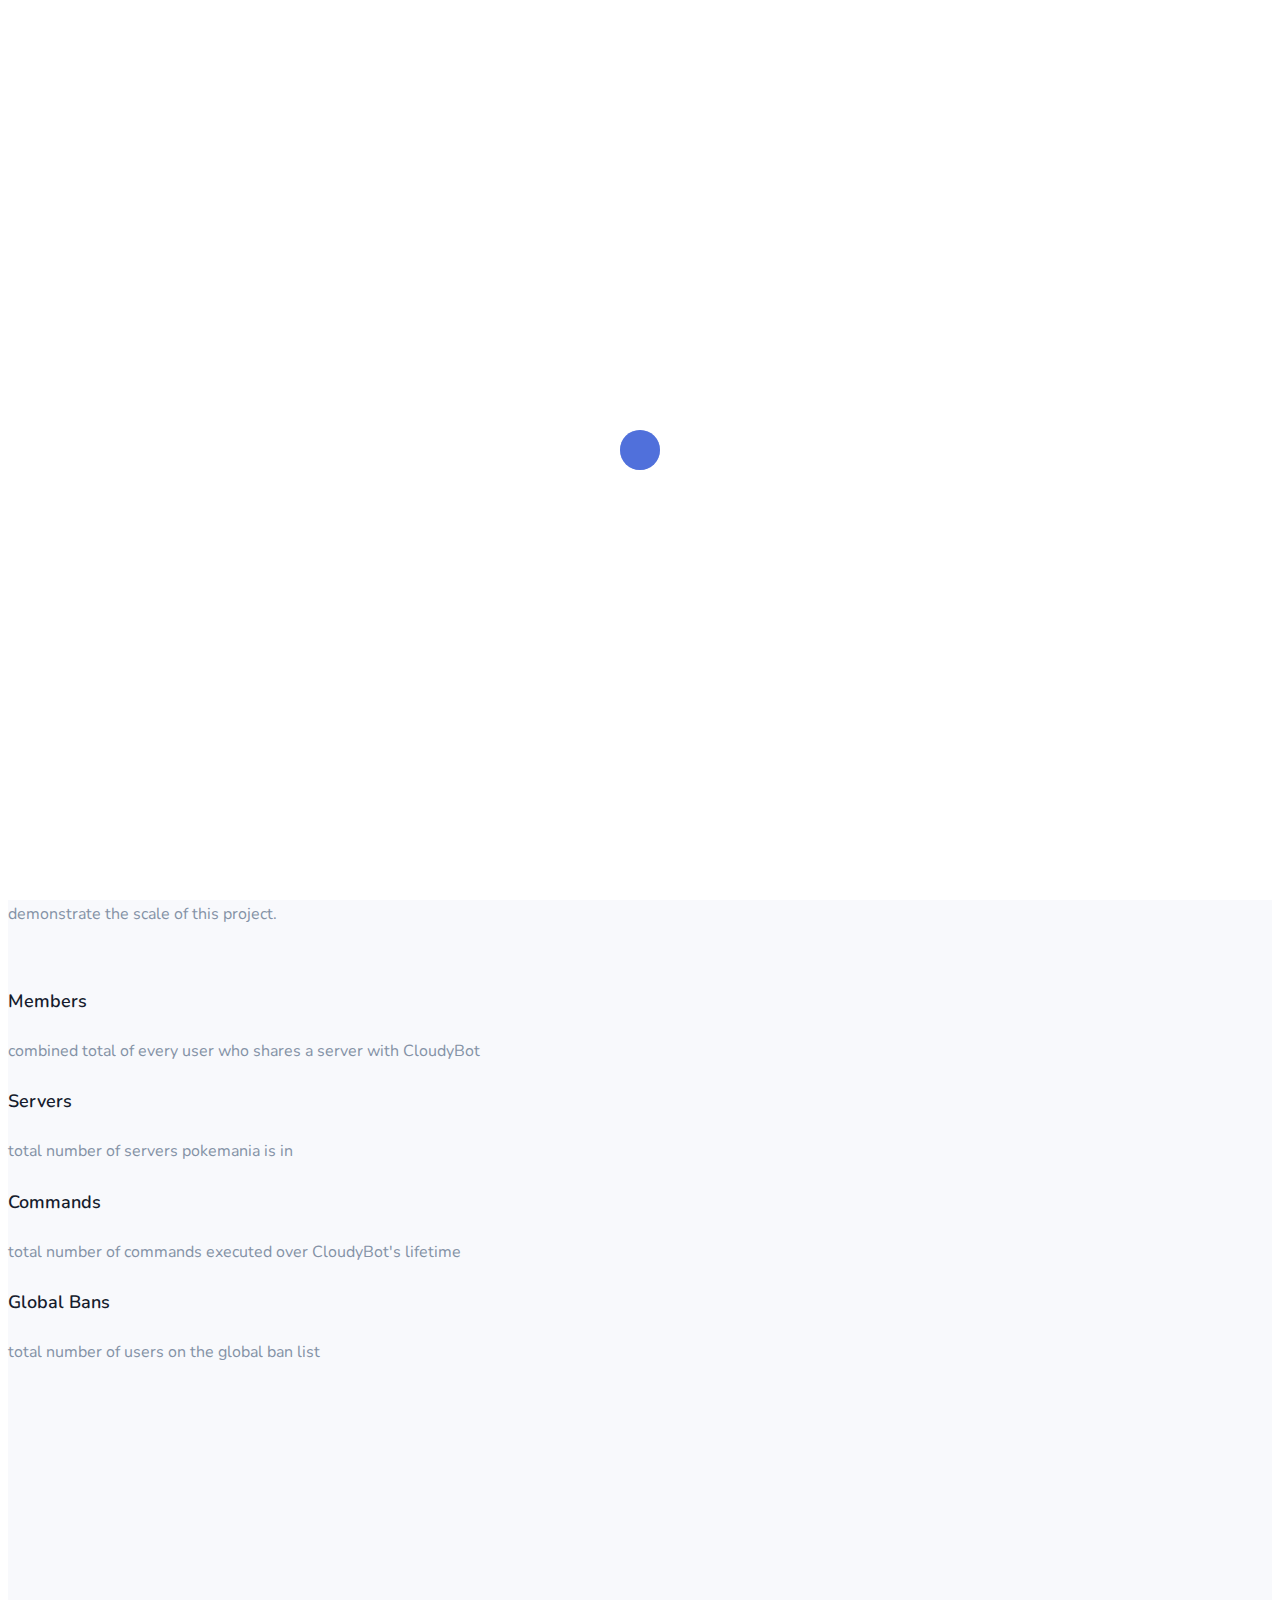
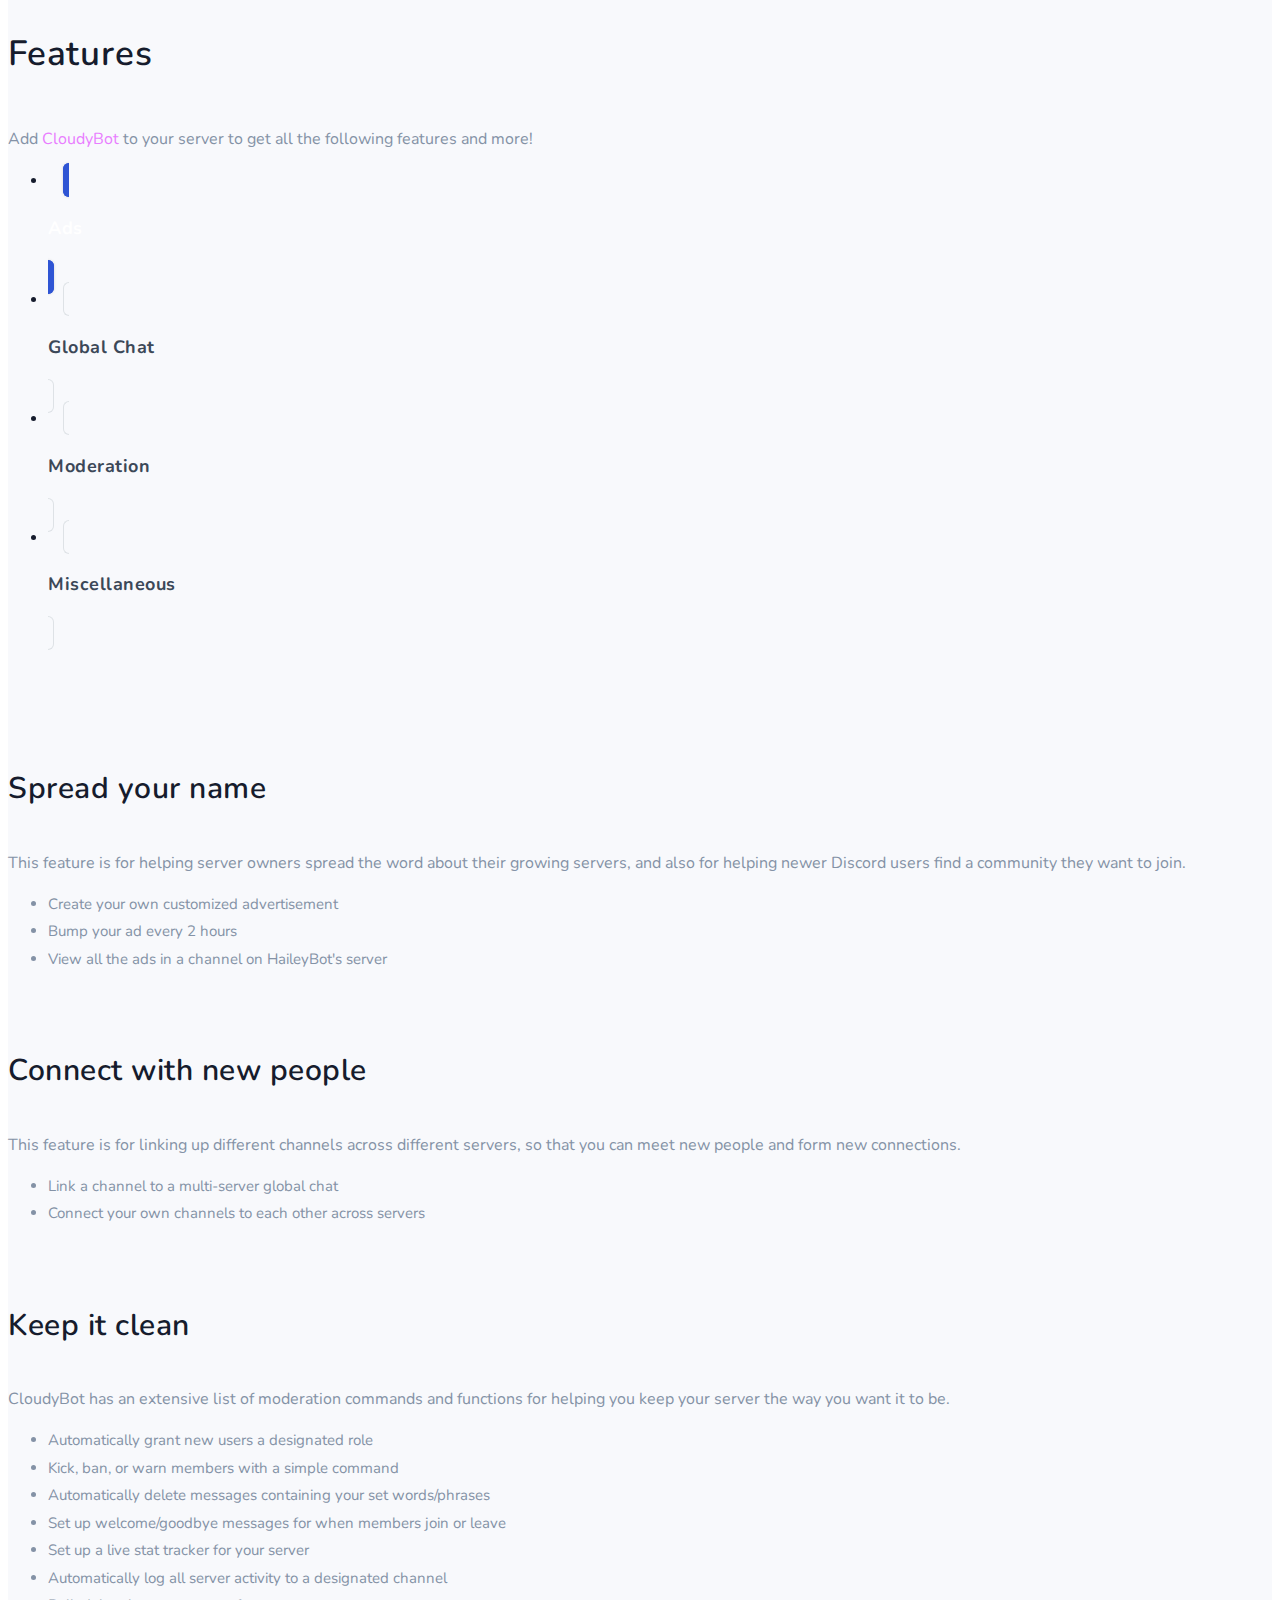
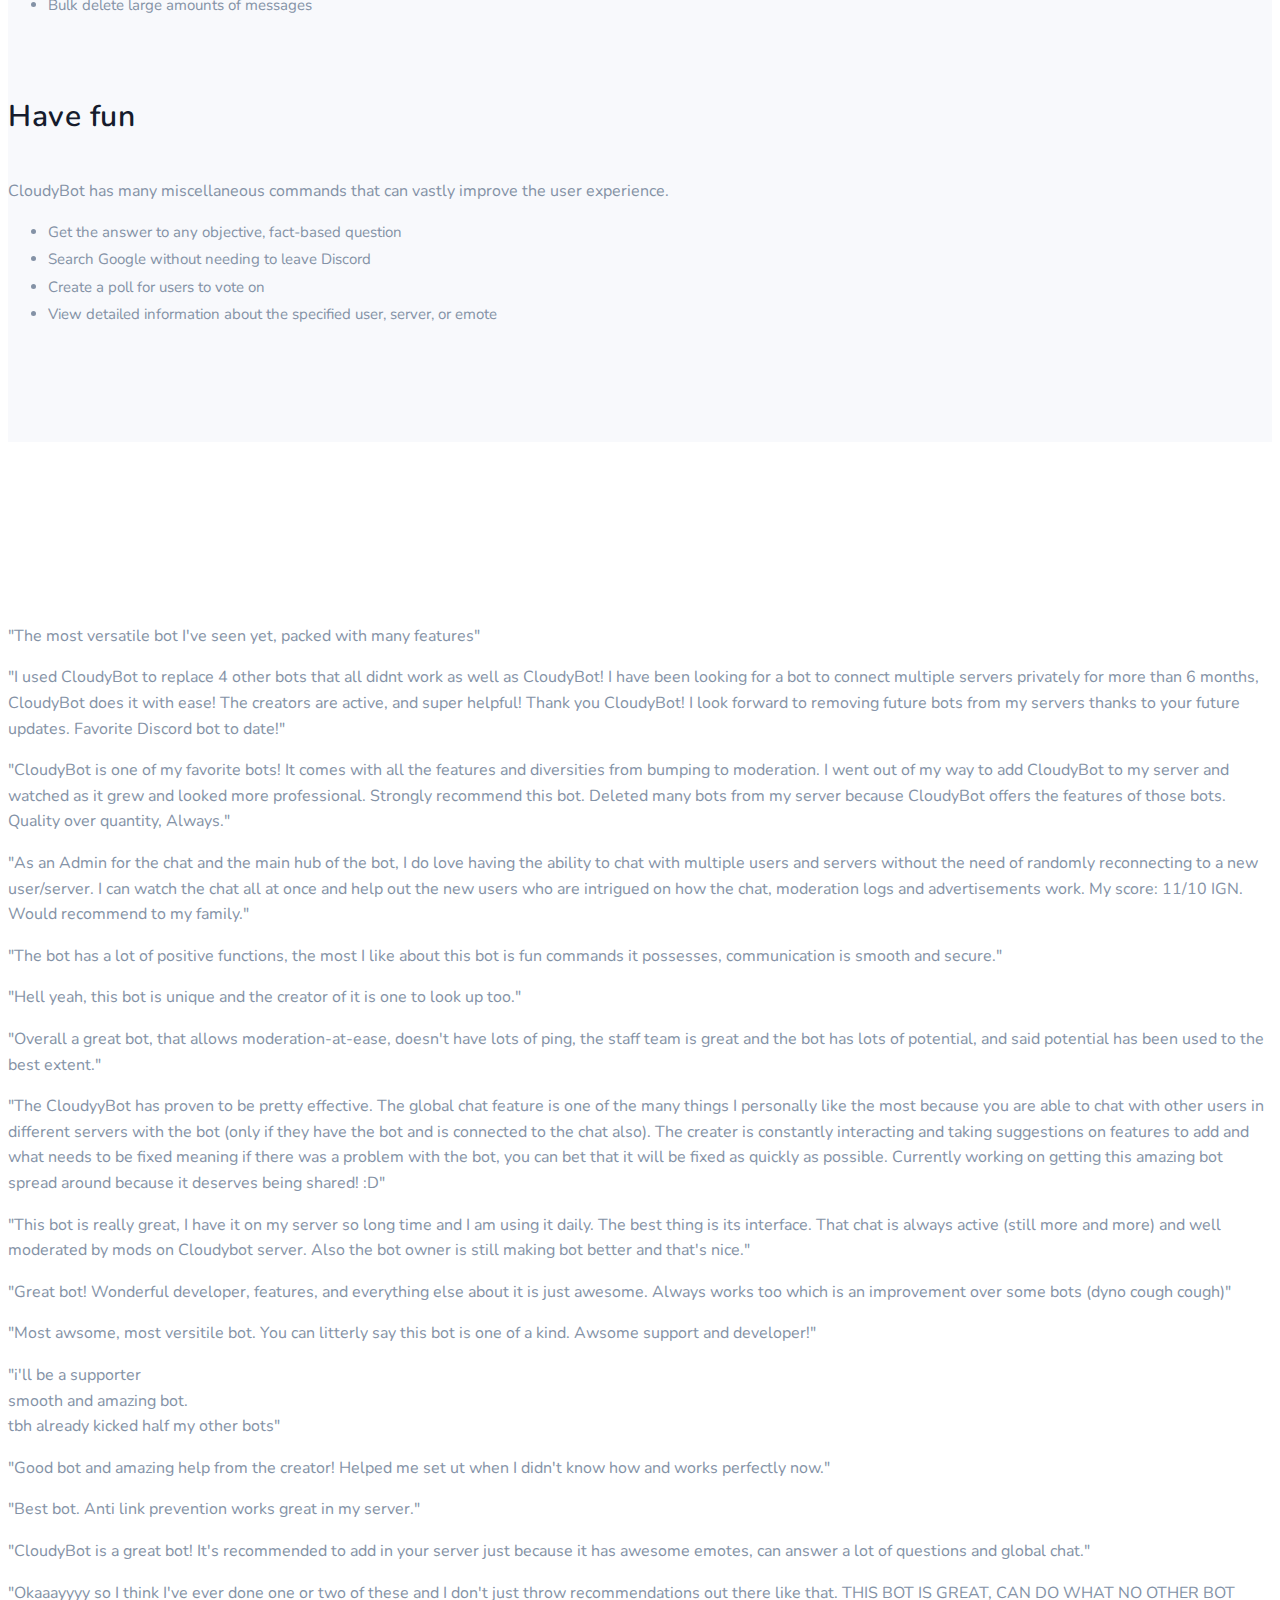
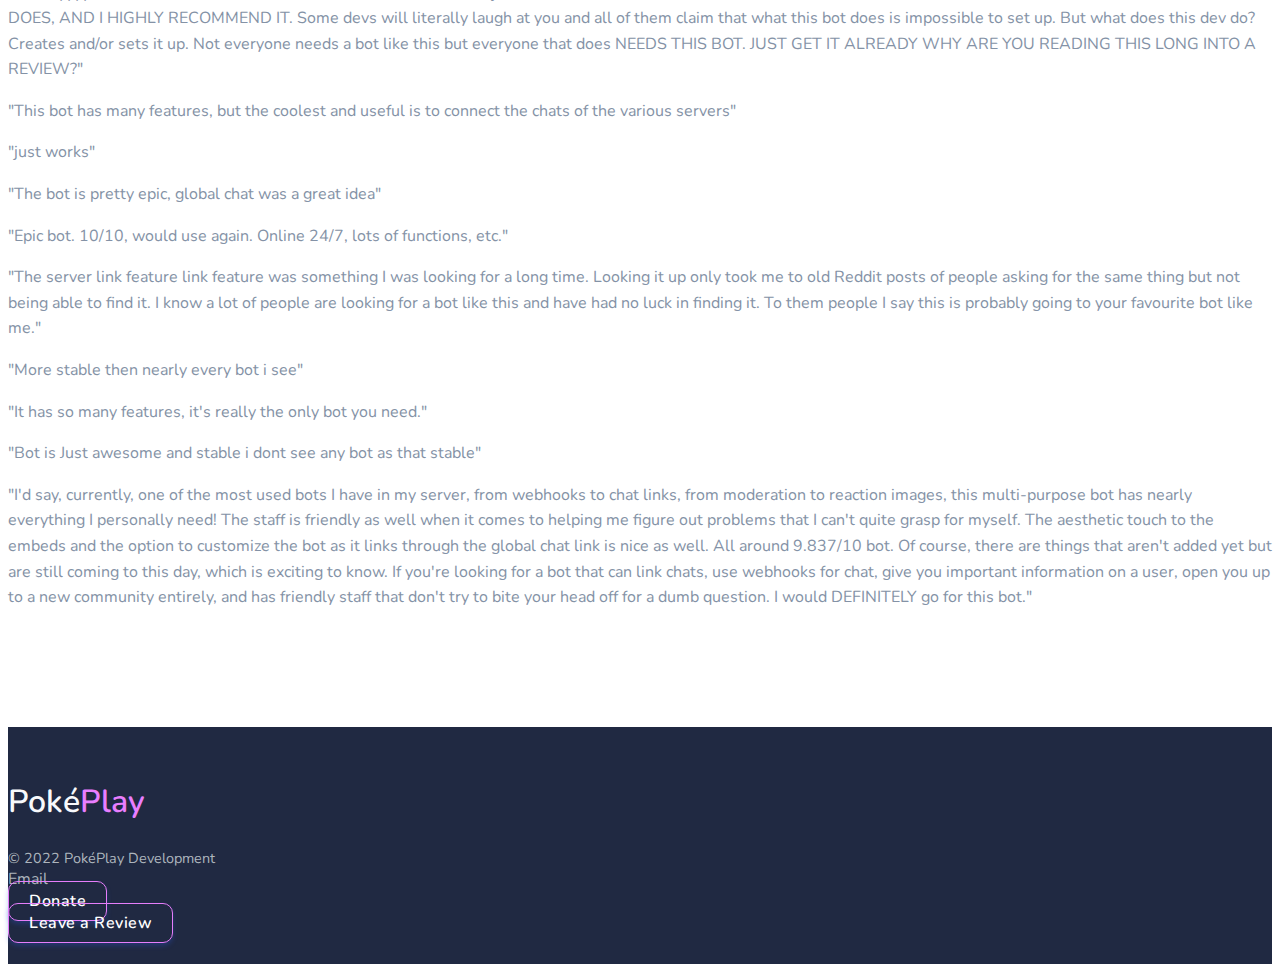
==== commit 0780d995: "Update index.html" ====
--- a/index.html
+++ b/index.html
@@ -103,7 +103,7 @@
 						<li class="has-submenu">
 							<a>Bot</a><span class="menu-arrow"></span>
 							<ul class="submenu">
-								<li><a href="https://shop.cloudy.cf">Shop</a></li>
+								<li><a href="https://shop.pokemania.ga">Shop</a></li>
 							</ul>
 						</li>
 
@@ -151,9 +151,9 @@
 							<!-- Coloumn 1 -->
 							<div class="col-lg-6 col-md-7">
 								<div class="title-heading mt-4">
-									<h1 class="heading mb-3"> <span class="text-primary">PokéPlay:The Ultimate Pokémon experience! </span></h1>
+									<h1 class="heading mb-3"> <span class="text-primary">Pokémania: The Ultimate Pokémon experience! </span></h1>
 									<p class="para-desc text-muted">
-										PokéPlay is a one of a kind Discord Bot that allows you to collect,sell and even trade Pokémon on discord.
+										Pokémania is a one of a kind Discord Bot that allows you to collect,sell and even trade Pokémon on discord.
                     With multiplayer capabilities, PokéPlay is a go-to for all your server Pokémon needs.<span class="text-primary">Scroll down to learn more . . .</span>
 									</p>
 									<!-- Warns the user that they should enable JS for a better experience. See the noscript tag -->
@@ -217,7 +217,7 @@
 									<i class="mdi mdi-server icon text-center rounded-pill text-primary mr-3 mt-2 float-left"></i>
 									<div class="content d-block overflow-hidden">
 										<h4 class="title"><span id="stats-servers"></span> Servers</h4>
-										<p class="text-muted para mb-0">total number of servers CloudyBot is in</p>
+										<p class="text-muted para mb-0">total number of servers pokemania is in</p>
 									</div>
 								</div>
 							</div>
@@ -737,8 +737,8 @@
 	</script>
 	<script src="https://cdn.jsdelivr.net/npm/@widgetbot/crate@3" async defer>
 		const crate = new Crate({
-		  server: "720687457984577707",
-		  channel: "900082656530804827",
+		  server: "922488011097251840",
+		  channel: "92271205430449438",
 		  shard: "https://e.widgetbot.io",
 		  css: `
 		    .root .embed {
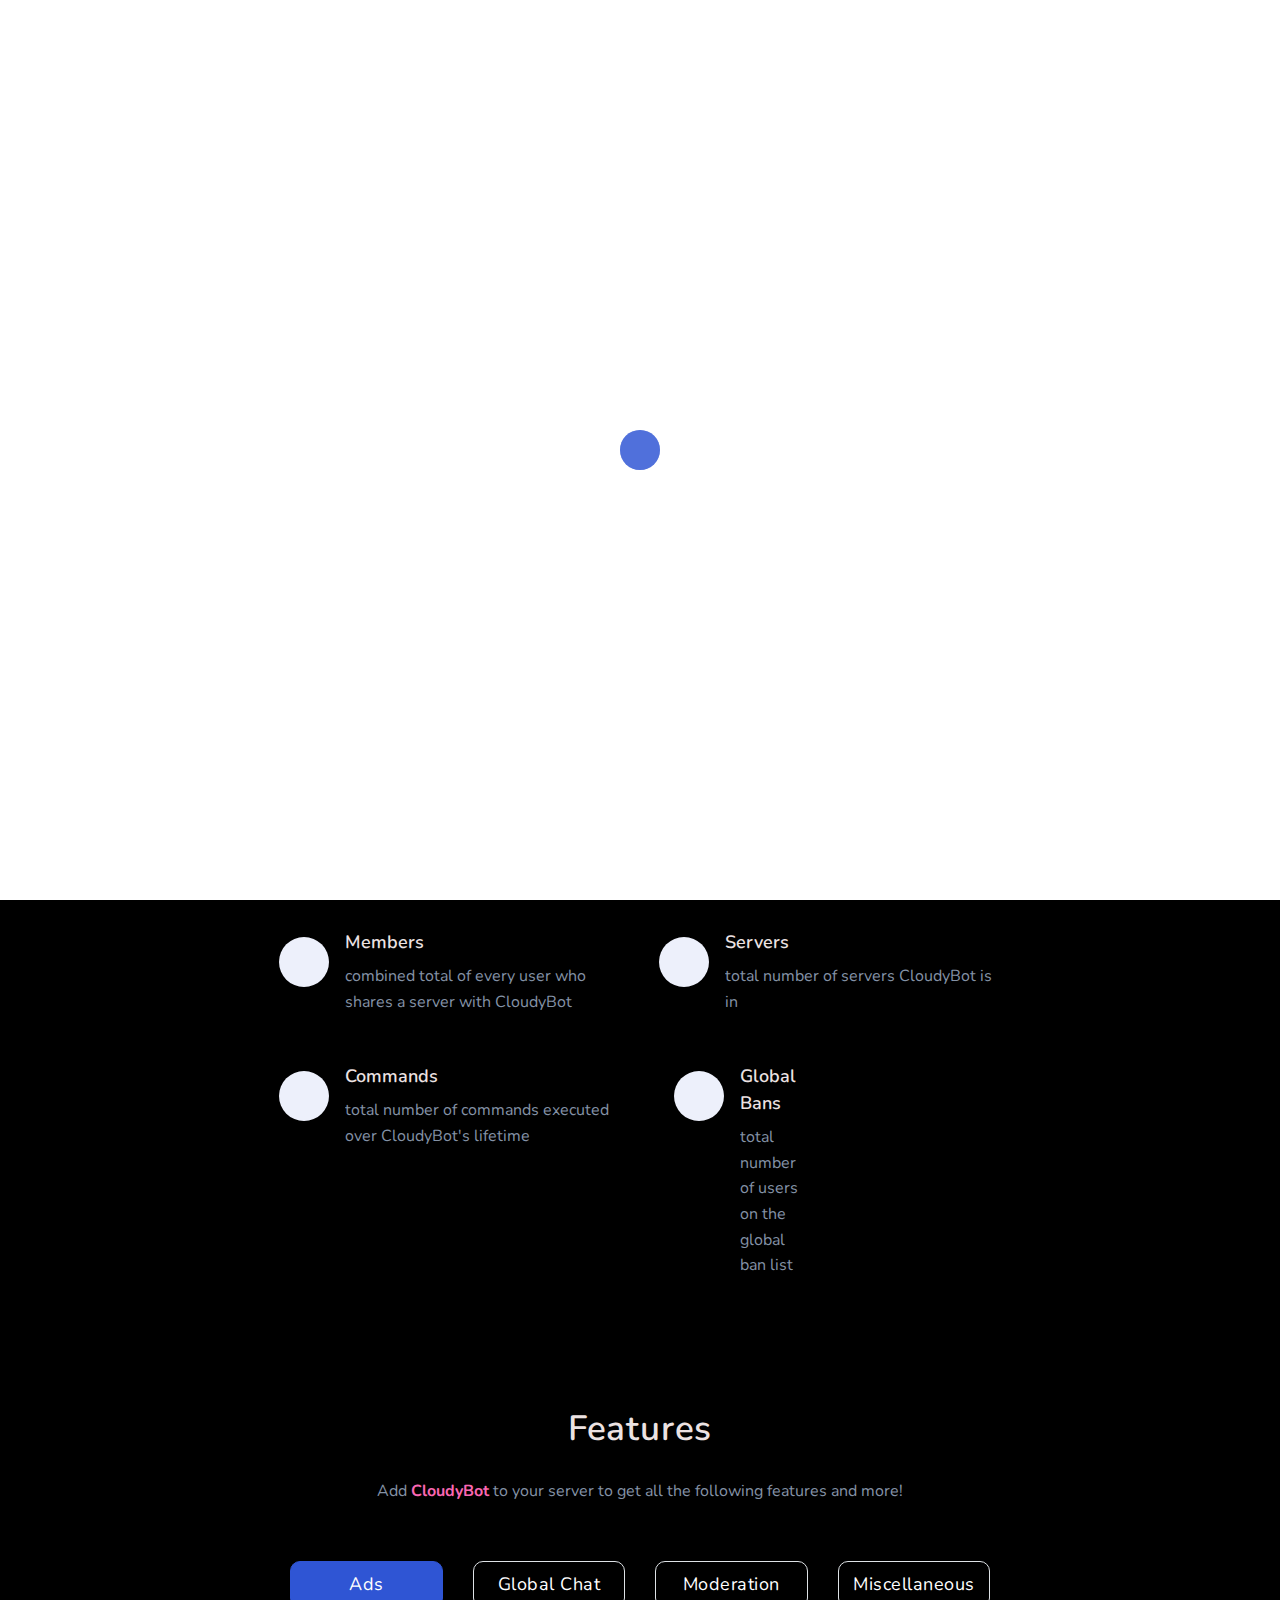
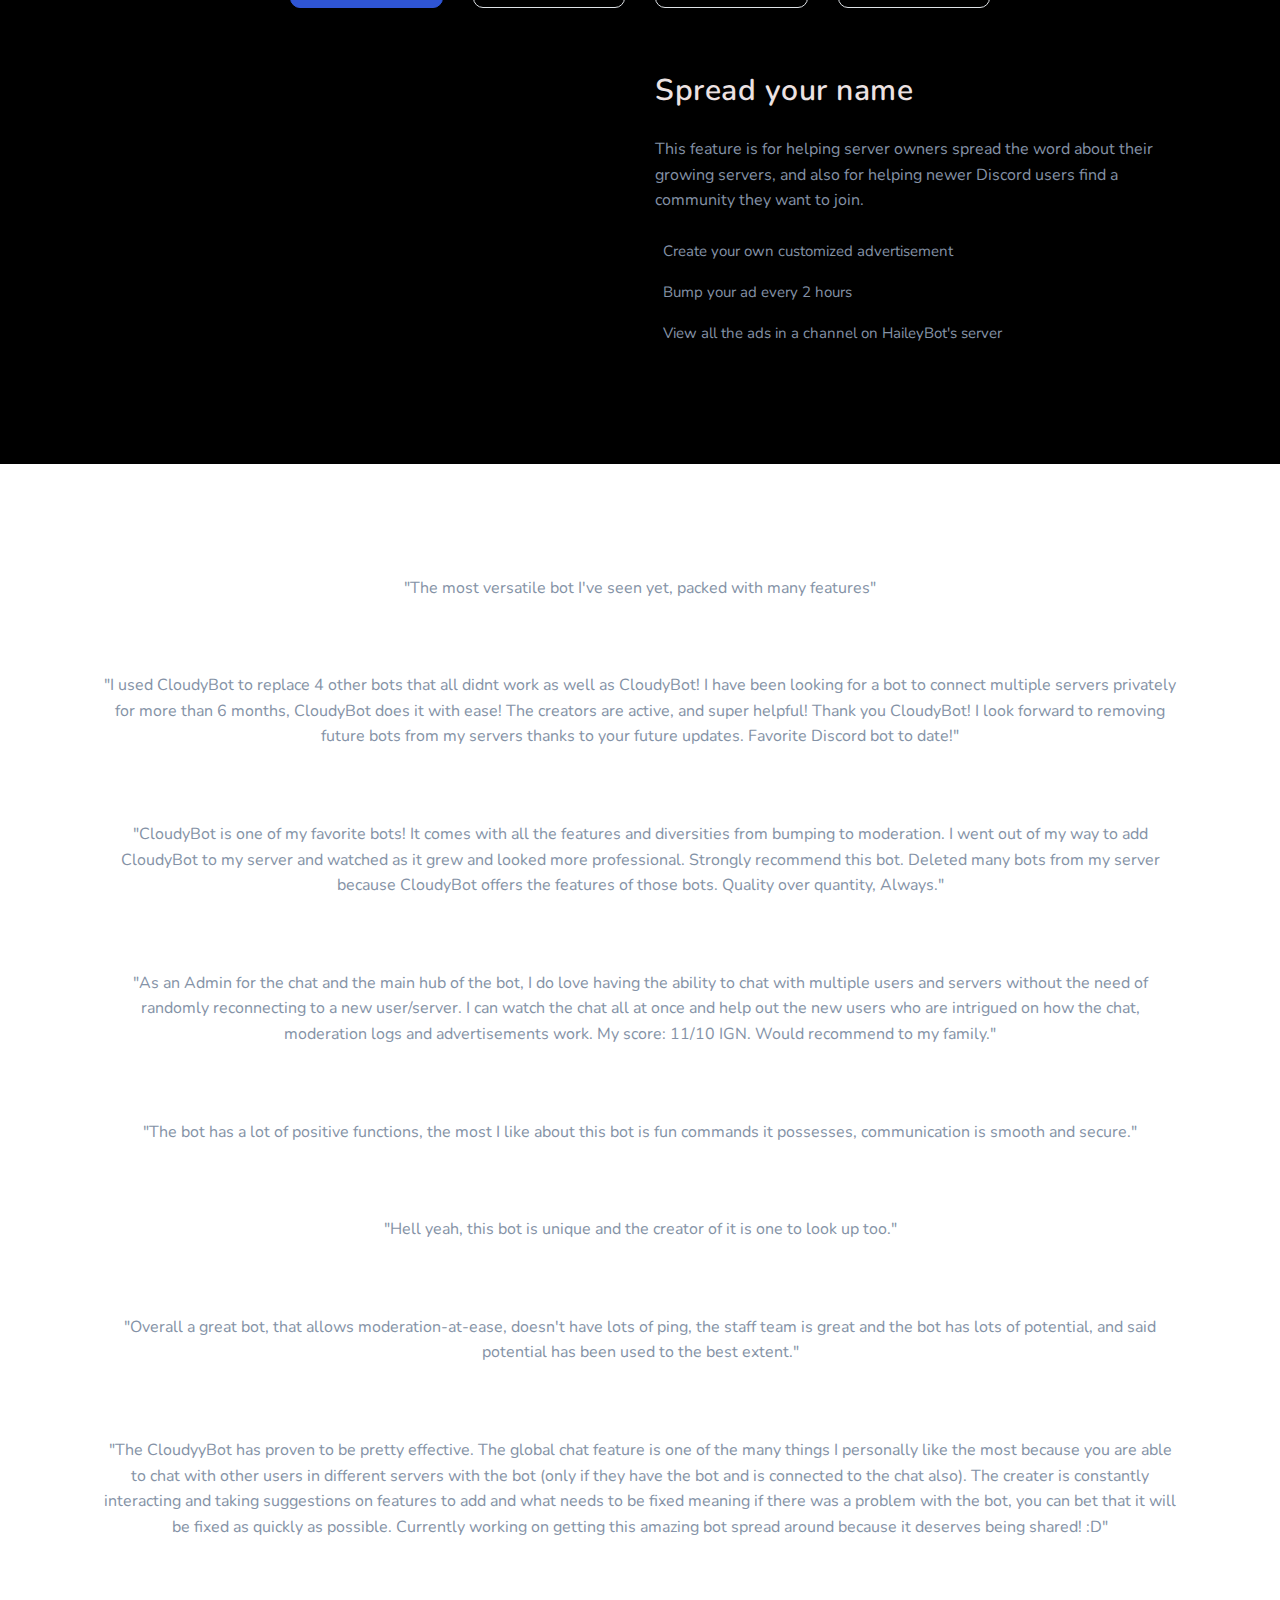
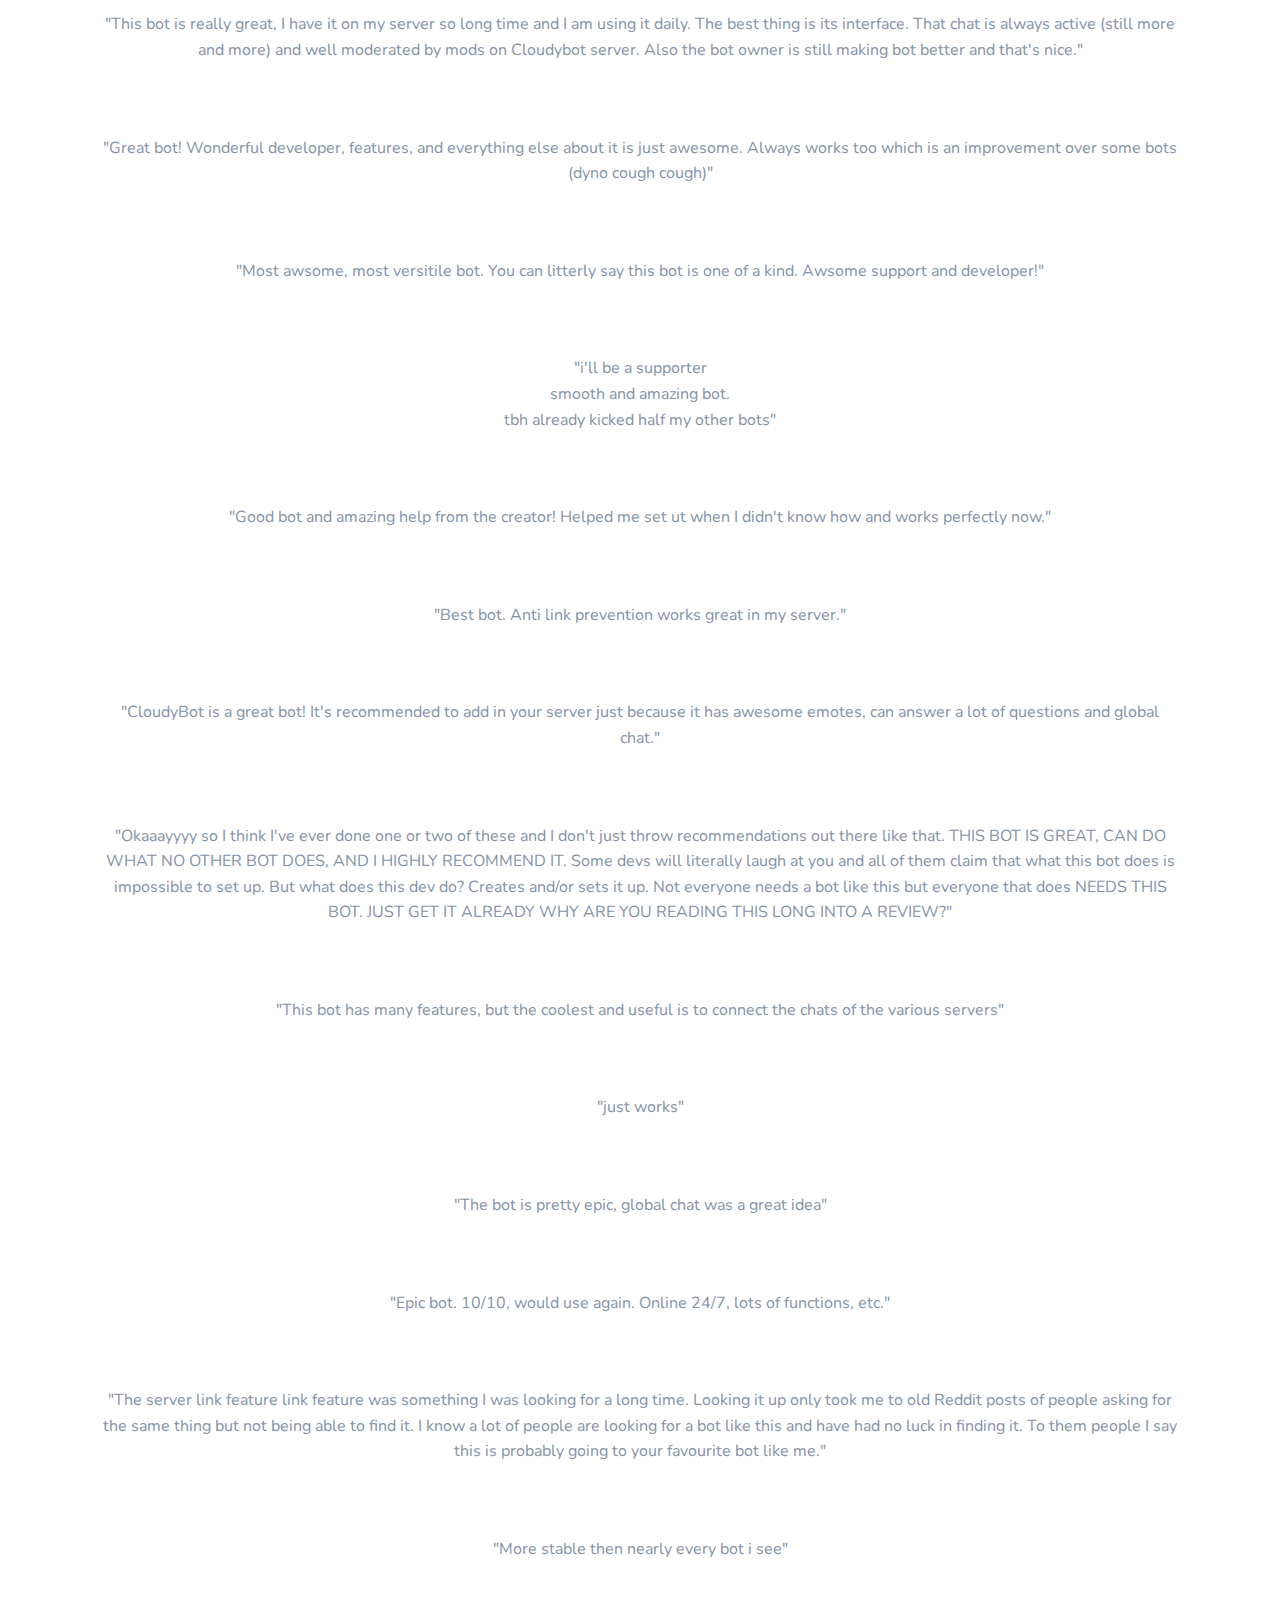
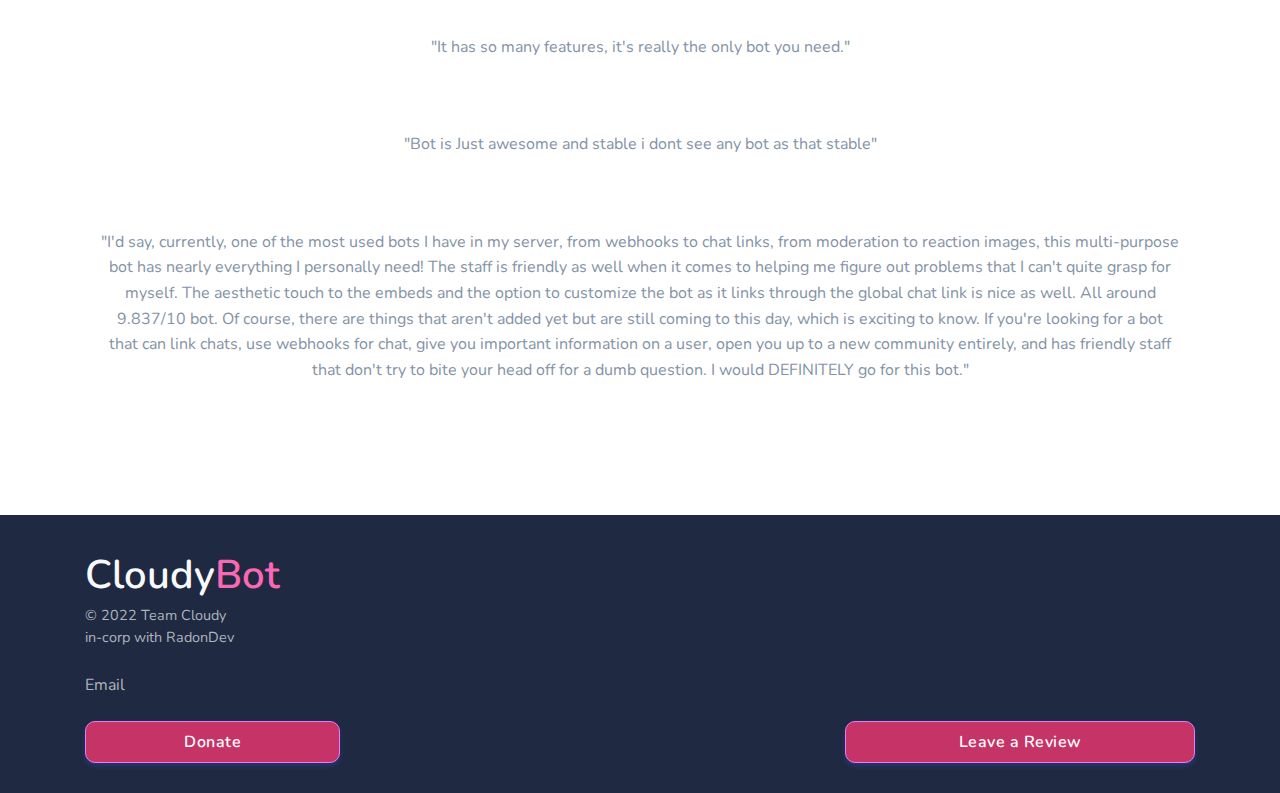
==== commit 35e646de: "pink-dark theme" ====
--- a/index.html
+++ b/index.html
@@ -4,13 +4,13 @@
 		<meta charset="utf-8" />
 		<meta name="copyrighted-site-verification" content="ebb94df8fd99408a" />
 		<meta name="propeller" content="da3fdafeb3a0f1ea42befd9f24edd1d3" />
-		<title>PokéPlay</title>
+		<title>CloudyBot</title>
 		<meta http-equiv="X-UA-Compatible" content="IE=edge" />
-		<meta name="description" content="PokéPlay The Ultimate Pokémon Experience " />
+		<meta name="description" content="Slash Command based utility/fun and (somewhat) moderation bot." />
 		<meta name="viewport" content="width=device-width, initial-scale=1" />
 		<meta property="og:title" content="CloudyBot" />
 		<meta property="og:url" content="https://cloudy.cf" />
-		<meta property="og:description" content="PokéPlay is a versatile Pokémon discord bot." />
+		<meta property="og:description" content="Slash Command based utility/fun and (somewhat) moderation bot." />
 		<meta name="msapplication-TileColor" content="#2c75ff" />
 		<meta
 			name="keywords"
@@ -54,7 +54,7 @@
 			<div class="container">
 				<!-- Logo -->
 				<div>
-					<a class="logo" href="#">PokéPlay<span class="text-primary">Bot</span></a>
+					<a class="logo" href="#">Cloudy<span class="text-primary">Bot</span></a>
 				</div>
 
 				<!-- Invite Buttons -->
@@ -62,7 +62,7 @@
 					<a href="https://discord.com/oauth2/authorize?client_id=863738925864321025&permissions=8&scope=bot%20applications.commands" target="_blank" class="btn btn-primary">Add Bot</a>
 				</div>
 				<div class="buy-button hide-mobile" style="padding-right: 0.25em">
-					<a href="https://dsc.gg/cloudybot" target="_blank" class="btn btn-outline-primary">Join Server</a>
+					<a href="https://clouds.cloudybot.cf" target="_blank" class="btn btn-outline-primary">Join Server</a>
 				</div>
 
 				<!-- Mobile Tray Toggle -->
@@ -92,7 +92,7 @@
 							<span><a href="https://discord.com/oauth2/authorize?client_id=863738925864321025&permissions=8&scope=bot%20applications.commands" target="_blank" class="btn btn-block btn-primary">Add Bot</a></span>
 						</li>
 						<li class="show-mobile buy-button">
-							<span><a href="https://dsc.gg/cloudybot" target="_blank" class="btn btn-block btn-outline-primary">Join Server</a></span>
+							<span><a href="https://clouds.cloudybot.cf" target="_blank" class="btn btn-block btn-outline-primary">Join Server</a></span>
 							<hr style="opacity: 25%; margin-top: 10px; margin-bottom: 10px" />
 						</li>
 
@@ -103,7 +103,7 @@
 						<li class="has-submenu">
 							<a>Bot</a><span class="menu-arrow"></span>
 							<ul class="submenu">
-								<li><a href="https://shop.pokemania.ga">Shop</a></li>
+								<li><a href="https://shop.cloudy.cf">Shop</a></li>
 							</ul>
 						</li>
 
@@ -151,10 +151,10 @@
 							<!-- Coloumn 1 -->
 							<div class="col-lg-6 col-md-7">
 								<div class="title-heading mt-4">
-									<h1 class="heading mb-3"> <span class="text-primary">Pokémania: The Ultimate Pokémon experience! </span></h1>
+									<h1 class="heading mb-3">Manage your server with <span class="text-primary">CloudyBot</span></h1>
 									<p class="para-desc text-muted">
-										Pokémania is a one of a kind Discord Bot that allows you to collect,sell and even trade Pokémon on discord.
-                    With multiplayer capabilities, PokéPlay is a go-to for all your server Pokémon needs.<span class="text-primary">Scroll down to learn more . . .</span>
+										With nearly every feature you can think of, as well as dedicated staff and an active support team, CloudyBot is the
+										perfect addition to any Discord server. <span class="text-primary">Scroll down to learn more . . .</span>
 									</p>
 									<!-- Warns the user that they should enable JS for a better experience. See the noscript tag -->
 									<p id="nojs-p"><b id="nojs-warning">You have JavaScript disabled. Please enable JavaScript for a better experience.</b></p>
@@ -163,8 +163,10 @@
 
 							<!-- Column 2 -->
 							<div class="col-lg-6 col-md-5 mt-4 pt-2 mt-sm-0 pt-sm-0 hide-mobile">
-								<img src="cloudybot-avatar.webp">
-                
+								<video autoplay loop muted playsinline width="85%" class="img-fluid mx-auto d-block">
+									<source src="images/haileybot-av1.webm" type="video/webm" />
+									<source src="images/haileybot-vp9.webm" type="video/webm" />
+								</video>
 							</div>
 						</div>
 					</div>
@@ -217,7 +219,7 @@
 									<i class="mdi mdi-server icon text-center rounded-pill text-primary mr-3 mt-2 float-left"></i>
 									<div class="content d-block overflow-hidden">
 										<h4 class="title"><span id="stats-servers"></span> Servers</h4>
-										<p class="text-muted para mb-0">total number of servers pokemania is in</p>
+										<p class="text-muted para mb-0">total number of servers CloudyBot is in</p>
 									</div>
 								</div>
 							</div>
@@ -693,14 +695,14 @@
 				<div class="row align-items-end">
 					<!-- Column 1 -->
 					<div class="col-sm-3 text-sm-left">
-						<h1 class="text-light mb-0">Poké<span class="text-primary">Play</span></h1>
-						<div class="small">© 2022 PokéPlay Development </div>
-						
+						<h1 class="text-light mb-0">Cloudy<span class="text-primary">Bot</span></h1>
+						<div class="small">© 2022 Team Cloudy</div>
+						<div class="small"> in-corp with RadonDev </div>
 						<div class="pt-4 pb-4 text-light">
 						
-							<div><i class="mdi mdi-email"></i> <a href="mailto:contact@pokeplay.gq" target="_blank" class="text-foot">Email</a></div>
+							<div><i class="mdi mdi-email"></i> <a href="mailto:contact@cloudybot.ml" target="_blank" class="text-foot">Email</a></div>
 						</div>
-						<a href="https://donate.pokeplay.ga" target="_blank" class="btn btn-block btn-primary">Donate</a>
+						<a href="https://donate.cloudybot.cf" target="_blank" class="btn btn-block btn-primary">Donate</a>
 					</div>
 
 					<!-- Column 2 -->
@@ -708,7 +710,7 @@
 
 					<!-- Column 3 -->
 					<div class="col-sm-4 pt-2">
-						<a href="https://pokeplay.ga/review" target="_blank" class="btn btn-block btn-primary">Leave a Review</a>
+						<a href="https://cloudybot.cf/review" target="_blank" class="btn btn-block btn-primary">Leave a Review</a>
 					</div>
 				</div>
 			</div>
@@ -737,8 +739,8 @@
 	</script>
 	<script src="https://cdn.jsdelivr.net/npm/@widgetbot/crate@3" async defer>
 		const crate = new Crate({
-		  server: "922488011097251840",
-		  channel: "92271205430449438",
+		  server: "720687457984577707",
+		  channel: "900082656530804827",
 		  shard: "https://e.widgetbot.io",
 		  css: `
 		    .root .embed {
@@ -751,7 +753,7 @@
 		crate.notify({
 		  content: "Need help? Join the support server to receive assistance!",
 		  timeout: 10000,
-		  avatar: "cloudybot-avatar.webp"
+		  avatar: "images/cheesits456-42.gif"
 		})
 	</script>
 	<!-- Hide loading animation & show nojs warning if the user has js disabled -->
--- a/css/style.css
+++ b/css/style.css
@@ -52,7 +52,7 @@
 }
 
 .text-primary {
-  color: 	#e97eff!important;
+  color: 	#Fa67b2!important;
 }
 
 .bg-secondary {
@@ -100,7 +100,7 @@
 }
 
 .text-dark {
-  color: #3c4858 !important;
+  color: #FFFFFF !important;
 }
 
 .bg-muted {
@@ -112,7 +112,7 @@
 }
 
 .bg-light {
-  background-color: #f8f9fc !important;
+  background-color: #000000 !important;
 }
 
 .text-light {
@@ -169,8 +169,8 @@
 }
 
 .btn-outline-primary {
-  border: 1px solid #2f55d4;
-  color: #2f55d4;
+  border: 1px solid #cc3366;
+  color: #cc3366;
   background-color: transparent;
 }
 
@@ -318,8 +318,8 @@
 }
 
 .btn-dark {
-  background-color: #3c4858 !important;
-  border: 1px solid #3c4858 !important;
+  background-color: #FFFFFF !important;
+  border: 1px solid #FFFFFF !important;
   color: #ffffff !important;
   -webkit-box-shadow: 0 3px 5px 0 rgba(60, 72, 88, 0.3);
           box-shadow: 0 3px 5px 0 rgba(60, 72, 88, 0.3);
@@ -331,14 +331,14 @@
 }
 
 .btn-outline-dark {
-  border: 1px solid #3c4858;
-  color: #3c4858;
+  border: 1px solid #FFFFFF;
+  color: #FFFFFF;
   background-color: transparent;
 }
 
 .btn-outline-dark:hover, .btn-outline-dark:focus, .btn-outline-dark:active, .btn-outline-dark.active, .btn-outline-dark.focus, .btn-outline-dark:not(:disabled):not(.disabled):active {
-  background-color: #3c4858;
-  border-color: #3c4858;
+  background-color: #FFFFFF;
+  border-color: #FFFFFF;
   color: #ffffff;
   -webkit-box-shadow: 0 3px 5px 0 rgba(60, 72, 88, 0.3);
           box-shadow: 0 3px 5px 0 rgba(60, 72, 88, 0.3);
@@ -430,19 +430,19 @@
 }
 
 .btn.btn-light {
-  color: #3c4858 !important;
+  color: #FFFFFF !important;
   background: #f8f9fc;
   border: 1px solid #dee2e6;
 }
 
 .btn.btn-light:hover, .btn.btn-light:focus, .btn.btn-light:active, .btn.btn-light.active, .btn.btn-light.focus {
   background-color: #d4daed !important;
-  color: #3c4858;
+  color: #FFFFFF;
 }
 
 .btn.btn-outline-light {
   border: 1px solid #dee2e6;
-  color: #3c4858;
+  color: #FFFFFF;
   background-color: transparent;
 }
 
@@ -526,14 +526,14 @@
 }
 
 .badge-dark {
-  background-color: #3c4858 !important;
+  background-color: #FFFFFF !important;
   color: #ffffff !important;
 }
 
 .badge-outline-dark {
   background-color: transparent !important;
-  color: #3c4858 !important;
-  border: 1px solid #3c4858 !important;
+  color: #FFFFFF !important;
+  border: 1px solid #FFFFFF !important;
 }
 
 .badge-muted {
@@ -565,12 +565,12 @@
 }
 
 .badge.badge-light {
-  color: #3c4858 !important;
+  color: #FFFFFF !important;
   background-color: #f8f9fc !important;
 }
 
 .badge.badge-outline-light {
-  color: #3c4858 !important;
+  color: #FFFFFF !important;
   border: 1px solid #b1bcdd !important;
   background-color: transparent !important;
 }
@@ -643,7 +643,7 @@
 .alert-dark {
   background-color: #465467;
   color: #ffffff;
-  border-color: #3c4858;
+  border-color: #FFFFFF;
 }
 
 .alert-dark .alert-link {
@@ -677,7 +677,7 @@
 
 .alert.alert-light {
   background-color: #f8f9fc;
-  color: #3c4858;
+  color: #FFFFFF;
   border-color: #dee2e6;
 }
 
@@ -707,7 +707,7 @@
 .page-next-level .page-next li:after {
   content: "\f142";
   font-size: 16px;
-  color: #3c4858;
+  color: #FFFFFF;
   font-family: 'Material Design Icons';
 }
 
@@ -774,7 +774,7 @@
   display: block;
   font-family: 'Material Design Icons';
   font-size: 18px;
-  color: #3c4858;
+  color: #FFFFFF;
   position: absolute;
   right: 20px;
   top: 50%;
@@ -786,7 +786,7 @@
 
 .faq-content .card a.faq[data-toggle=collapse].collapsed {
   background-color: #ffffff;
-  color: #3c4858;
+  color: #FFFFFF;
   -webkit-transition: all 0.5s;
   transition: all 0.5s;
 }
@@ -802,7 +802,7 @@
 }
 
 .nav-pills .nav-link {
-  color: #3c4858 !important;
+  color: #FFFFFF !important;
   margin: auto 15px;
   border: 1px solid #dee2e6;
   padding: 5px;
@@ -914,7 +914,7 @@
 .subcribe-form input {
   padding: 14px 20px;
   width: 100%;
-  color: #3c4858 !important;
+  color: #FFFFFF !important;
   border: none;
   outline: none !important;
   padding-right: 160px;
@@ -970,7 +970,7 @@
   font-family: "Nunito", sans-serif;
   overflow-x: hidden !important;
   font-size: 16px;
-  color: #161c2d;
+  color: #ece2e2;
 }
 
 h1, h2, h3, h4, h5, h6, .h1, .h2, .h3, .h4, .h5, .h6 {
@@ -1199,8 +1199,8 @@
 }
 
 .social-icon li a {
-  color: #3c4858;
-  border: 1px solid #3c4858;
+  color: #FFFFFF;
+  border: 1px solid #FFFFFF;
   display: inline-block;
   height: 32px;
   text-align: center;
@@ -1233,7 +1233,7 @@
   height: 33px;
   line-height: 33px;
   display: none;
-  color: #3c4858;
+  color: #FFFFFF;
   background-color: #ced4da;
   -webkit-transition: all 0.5s ease;
   transition: all 0.5s ease;
@@ -1324,7 +1324,7 @@
 
 #topnav .logo {
   float: left;
-  color: #3c4858 !important;
+  color: #FFFFFF !important;
 }
 
 #topnav .has-submenu.active a {
@@ -1344,7 +1344,7 @@
 }
 
 #topnav .has-submenu .submenu .submenu-arrow {
-  border: solid #3c4858;
+  border: solid #FFFFFF;
   border-radius: 0.5px;
   border-width: 0 2px 2px 0;
   display: inline-block;
@@ -1376,7 +1376,7 @@
 #topnav .navbar-toggle span {
   height: 2px;
   width: 100%;
-  background-color: #3c4858;
+  background-color: #FFFFFF;
   display: block;
   margin-bottom: 5px;
   -webkit-transition: -webkit-transform .5s ease;
@@ -1440,7 +1440,7 @@
 
 #topnav .navigation-menu > li > a {
   display: block;
-  color: #3c4858;
+  color: #FFFFFF;
   font-size: 13px;
   background-color: transparent !important;
   font-weight: 700;
@@ -1459,7 +1459,7 @@
 }
 
 #topnav .navigation-menu .has-submenu .menu-arrow {
-  border: solid #3c4858;
+  border: solid #FFFFFF;
   border-radius: 0.5px;
   border-width: 0 2px 2px 0;
   display: inline-block;
@@ -1485,7 +1485,7 @@
 }
 
 #topnav.scroll .navigation-menu > li > a, #topnav.scroll-active .navigation-menu > li > a, #topnav.dark-menubar .navigation-menu > li > a {
-  color: #3c4858;
+  color: #FFFFFF;
 }
 
 #topnav.scroll .navigation-menu > li > a:hover, #topnav.scroll-active .navigation-menu > li > a:hover, #topnav.dark-menubar .navigation-menu > li > a:hover {
@@ -1602,7 +1602,7 @@
     text-transform: uppercase;
     letter-spacing: 0.04em;
     font-weight: 700;
-    color: #3c4858;
+    color: #FFFFFF;
     -webkit-transition: all 0.3s;
     transition: all 0.3s;
   }
@@ -1686,7 +1686,7 @@
     font-size: 11px;
     letter-spacing: 0.04em;
     font-weight: 700;
-    color: #3c4858;
+    color: #FFFFFF;
     -webkit-transition: all 0.3s;
     transition: all 0.3s;
   }
@@ -1714,7 +1714,7 @@
     color: #8492a6;
   }
   #topnav .navigation-menu > li > a {
-    color: #3c4858;
+    color: #FFFFFF;
     padding: 10px 20px;
   }
   #topnav .navigation-menu > li > a:after {
@@ -2133,7 +2133,7 @@
   margin-left: -3px;
   -webkit-box-sizing: border-box;
           box-sizing: border-box;
-  border: 8px solid #3c4858;
+  border: 8px solid #FFFFFF;
   border-color: transparent #ffffff #ffffff transparent;
   -webkit-transform-origin: 0 0;
           transform-origin: 0 0;
@@ -2422,7 +2422,7 @@
 }
 
 .sidebar .widget .catagories li a {
-  color: #3c4858;
+  color: #FFFFFF;
   -webkit-transition: all 0.5s ease;
   transition: all 0.5s ease;
 }
@@ -2450,7 +2450,7 @@
 
 .sidebar .widget .post-recent .post-recent-content a {
   display: block;
-  color: #3c4858;
+  color: #FFFFFF;
   font-size: 15px;
   -webkit-transition: all 0.5s ease;
   transition: all 0.5s ease;
@@ -2466,7 +2466,7 @@
 
 .sidebar .widget .tagcloud > a {
   background: #e9ecef;
-  color: #3c4858;
+  color: #FFFFFF;
   display: inline-block;
   font-size: 9px;
   letter-spacing: 1px;
@@ -2523,7 +2523,7 @@
 .pagination li a {
   float: left;
   text-decoration: none;
-  color: #3c4858;
+  color: #FFFFFF;
   border: 1px solid #dee2e6;
   border-left-width: 0;
   background: #ffffff;
@@ -2643,7 +2643,7 @@
   opacity: 0;
   -webkit-transition: all 0.5s ease;
   transition: all 0.5s ease;
-  background-color: #3c4858;
+  background-color: #FFFFFF;
   z-index: 1;
 }
 
